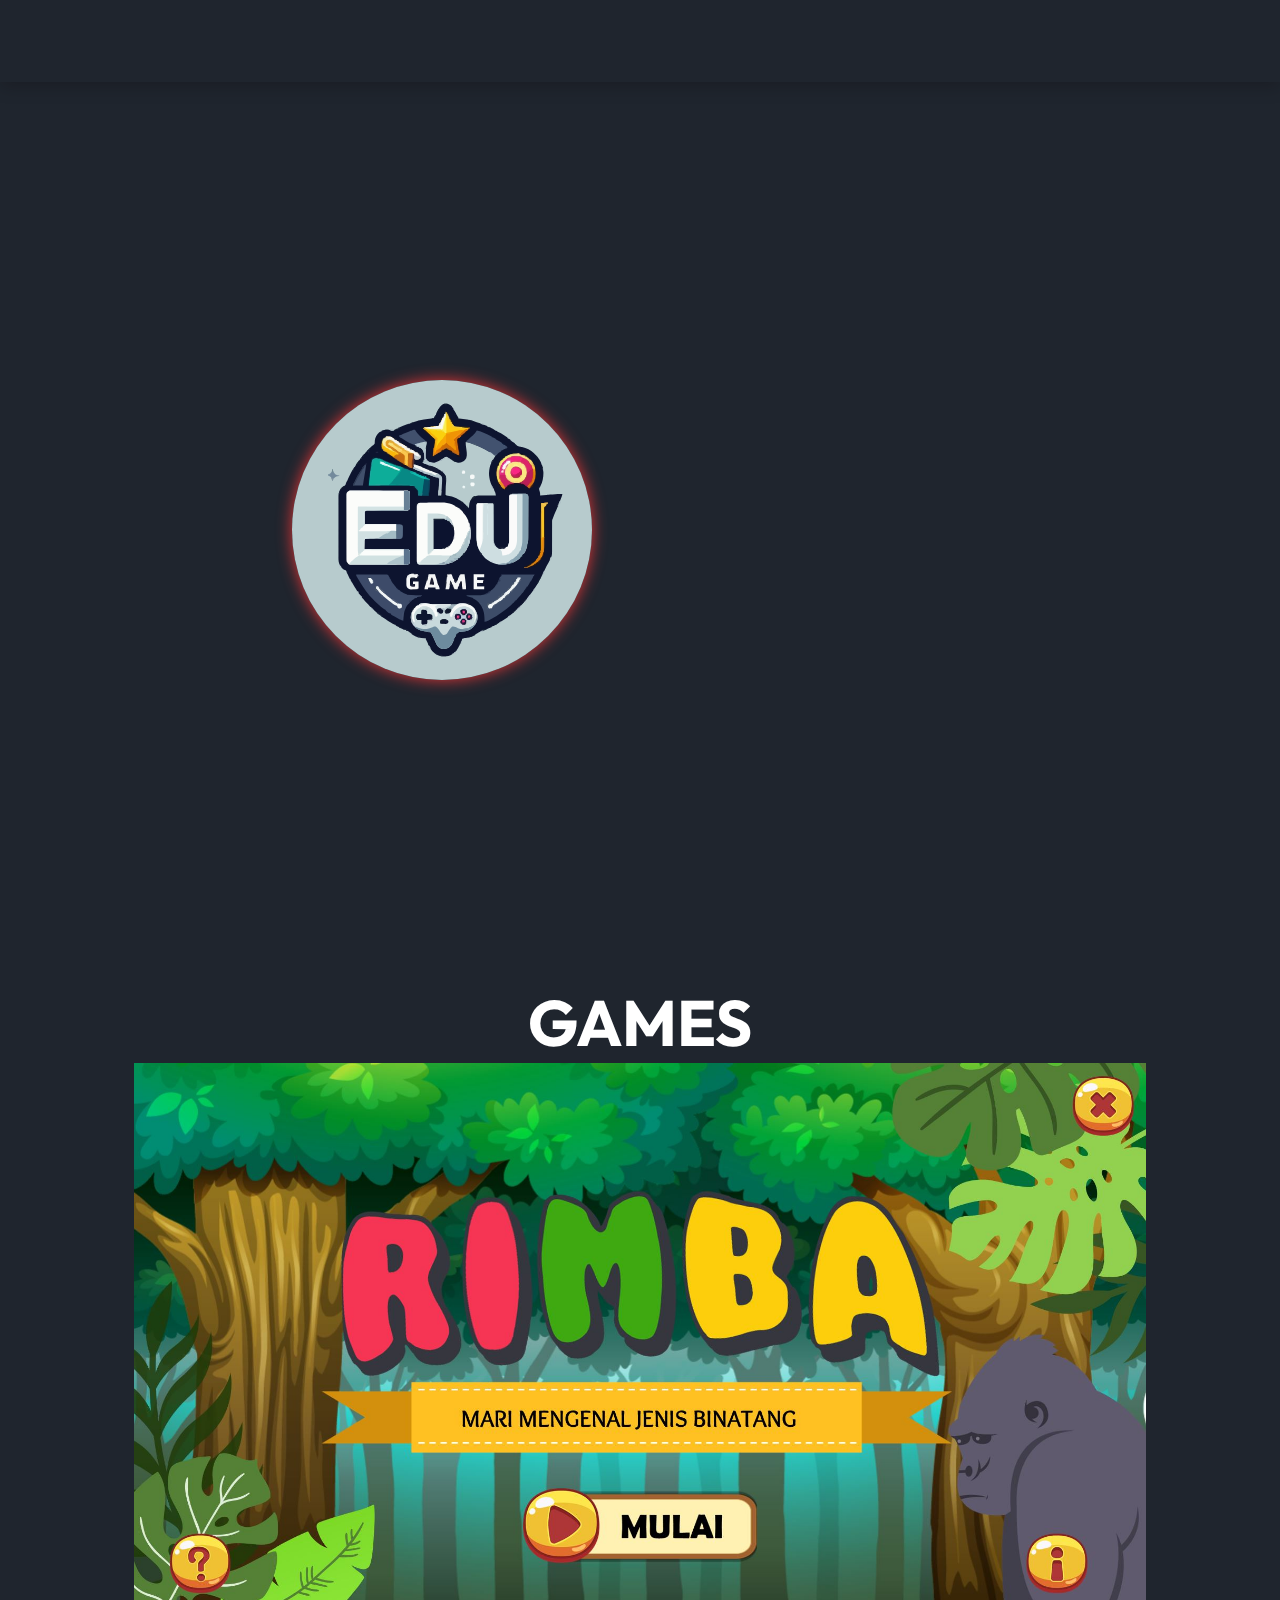
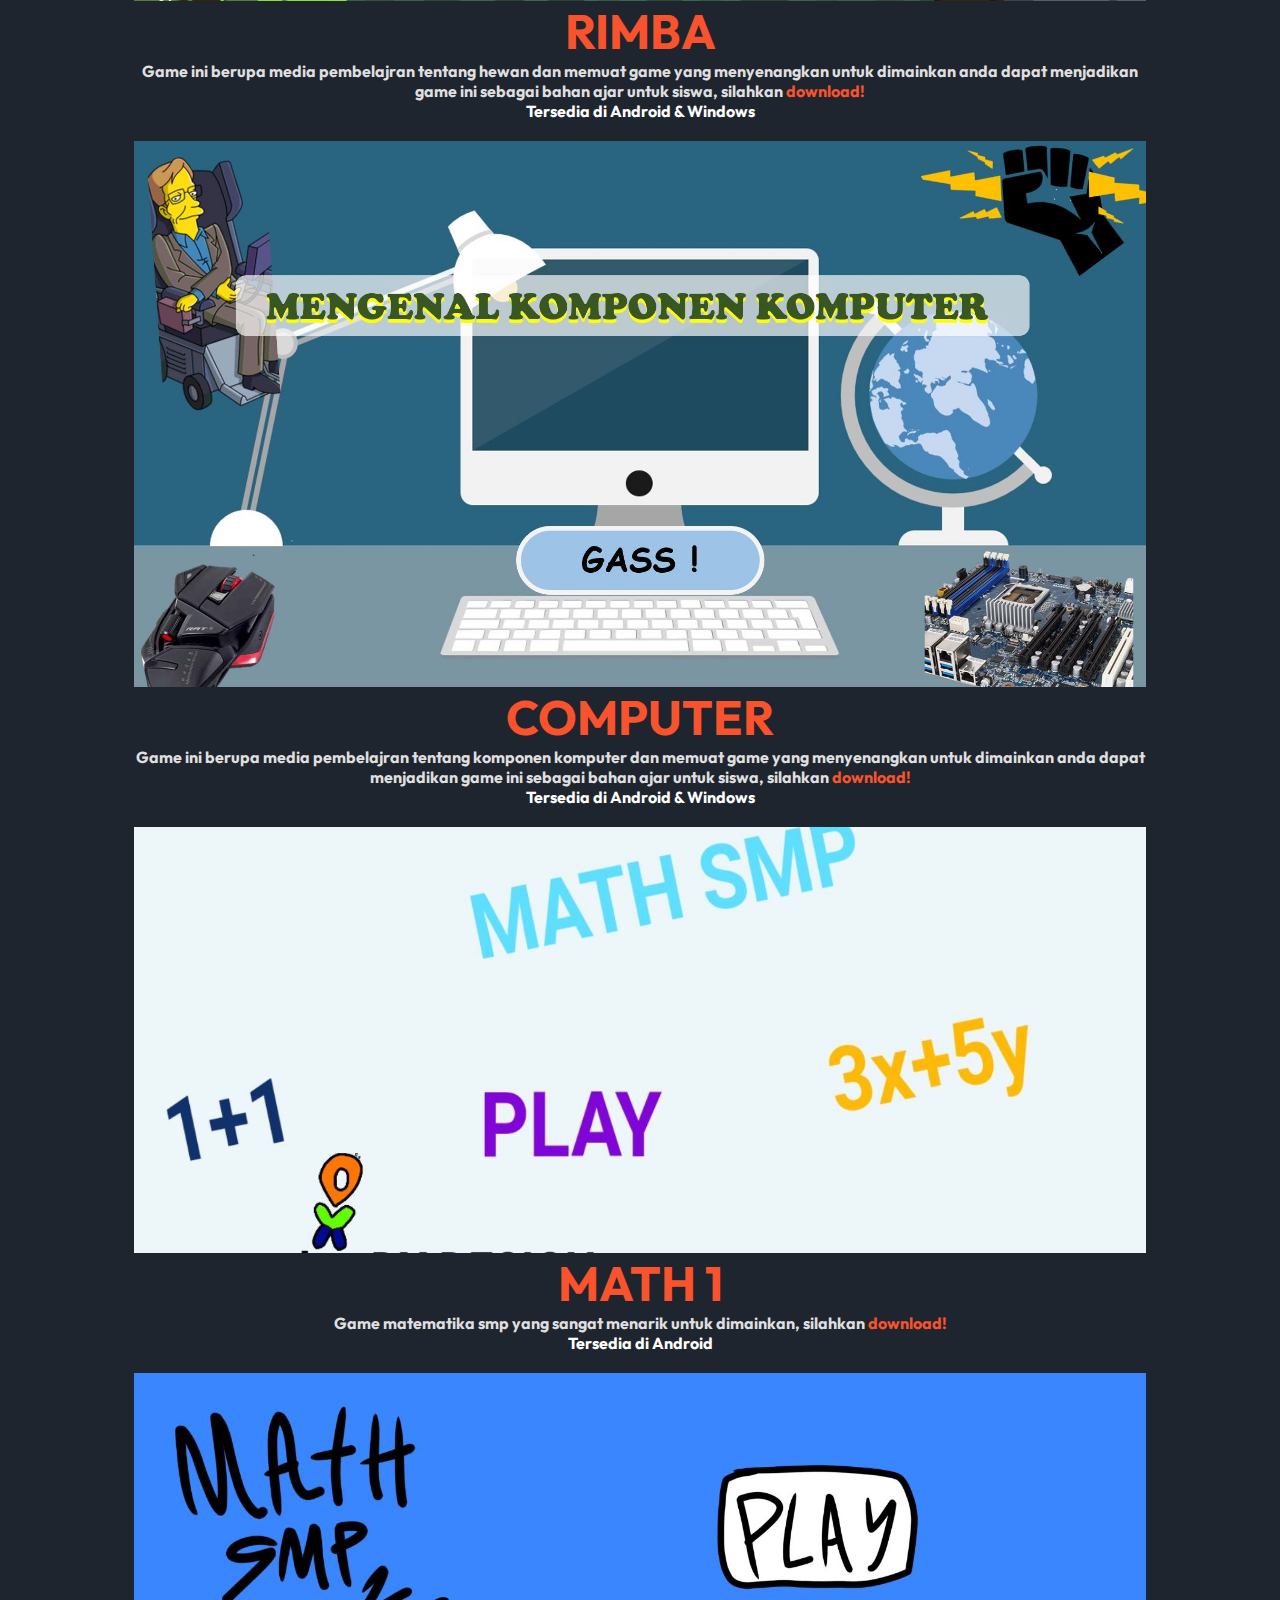
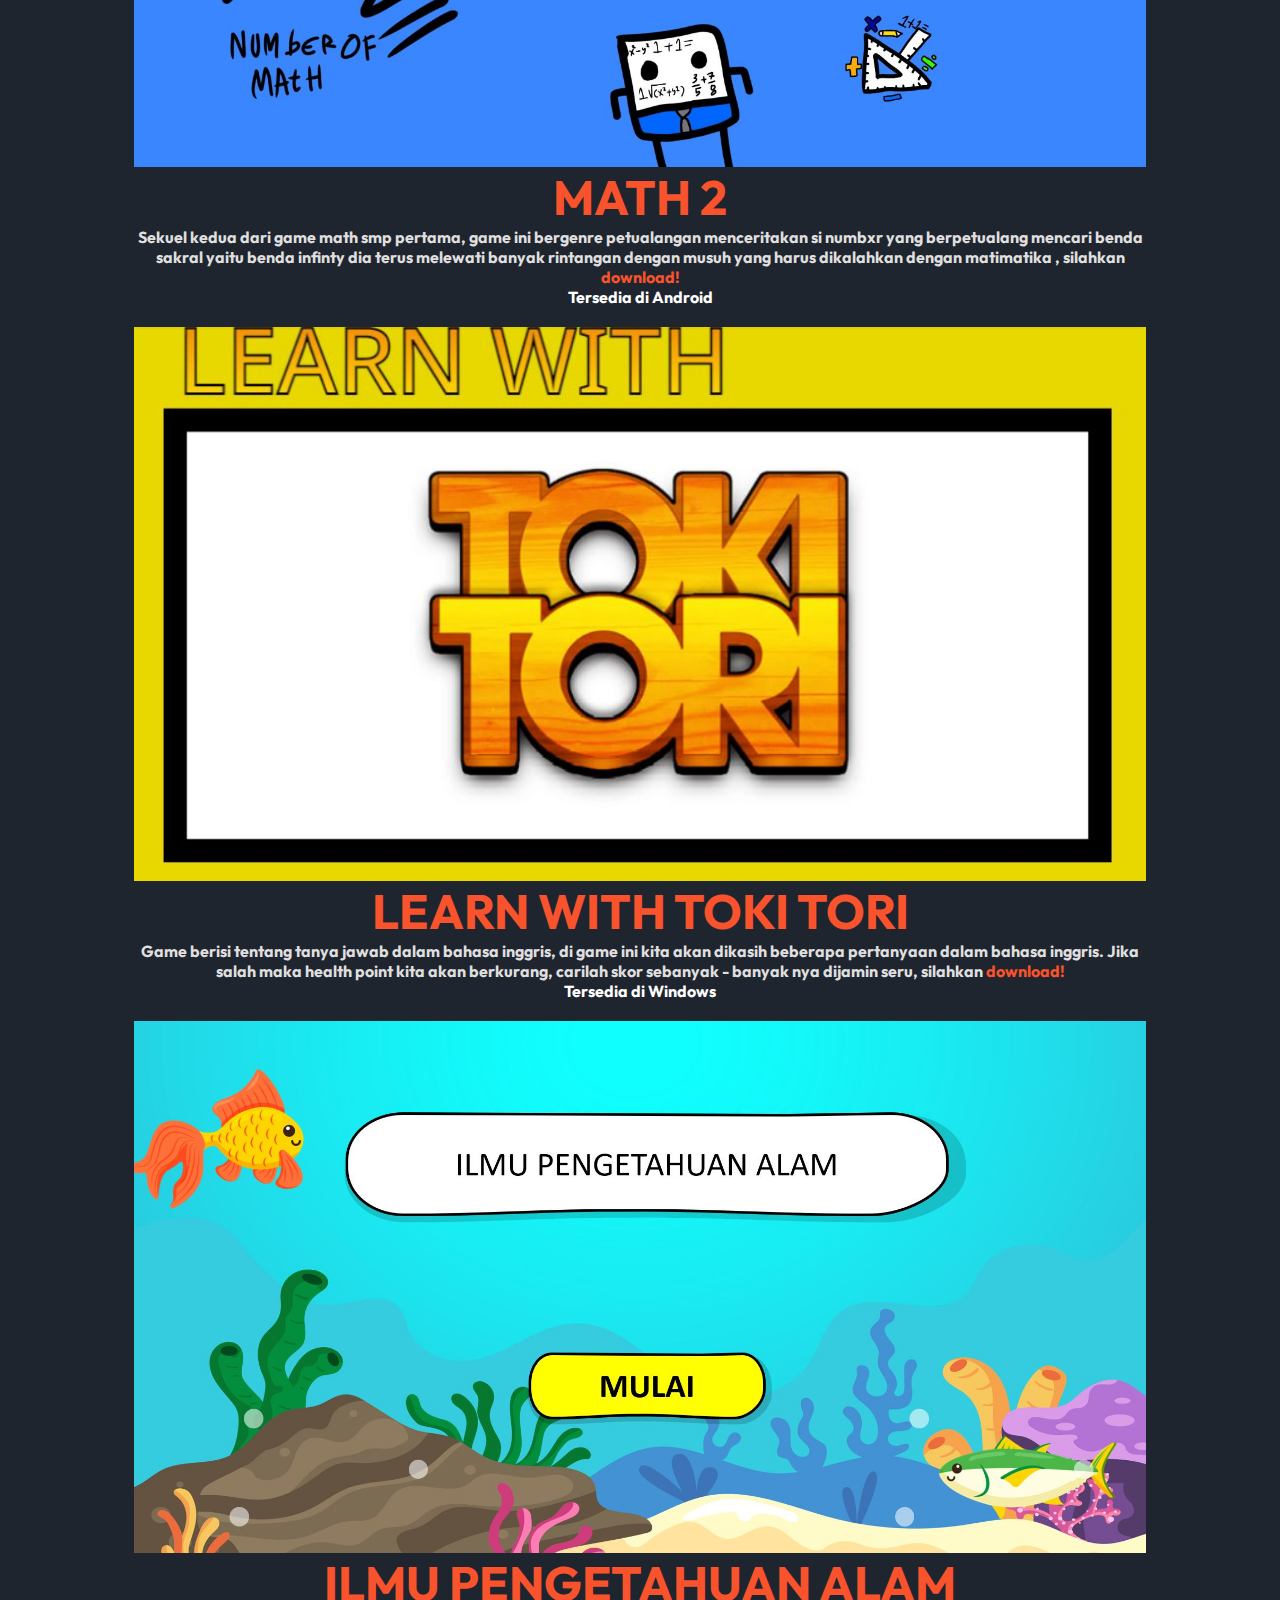
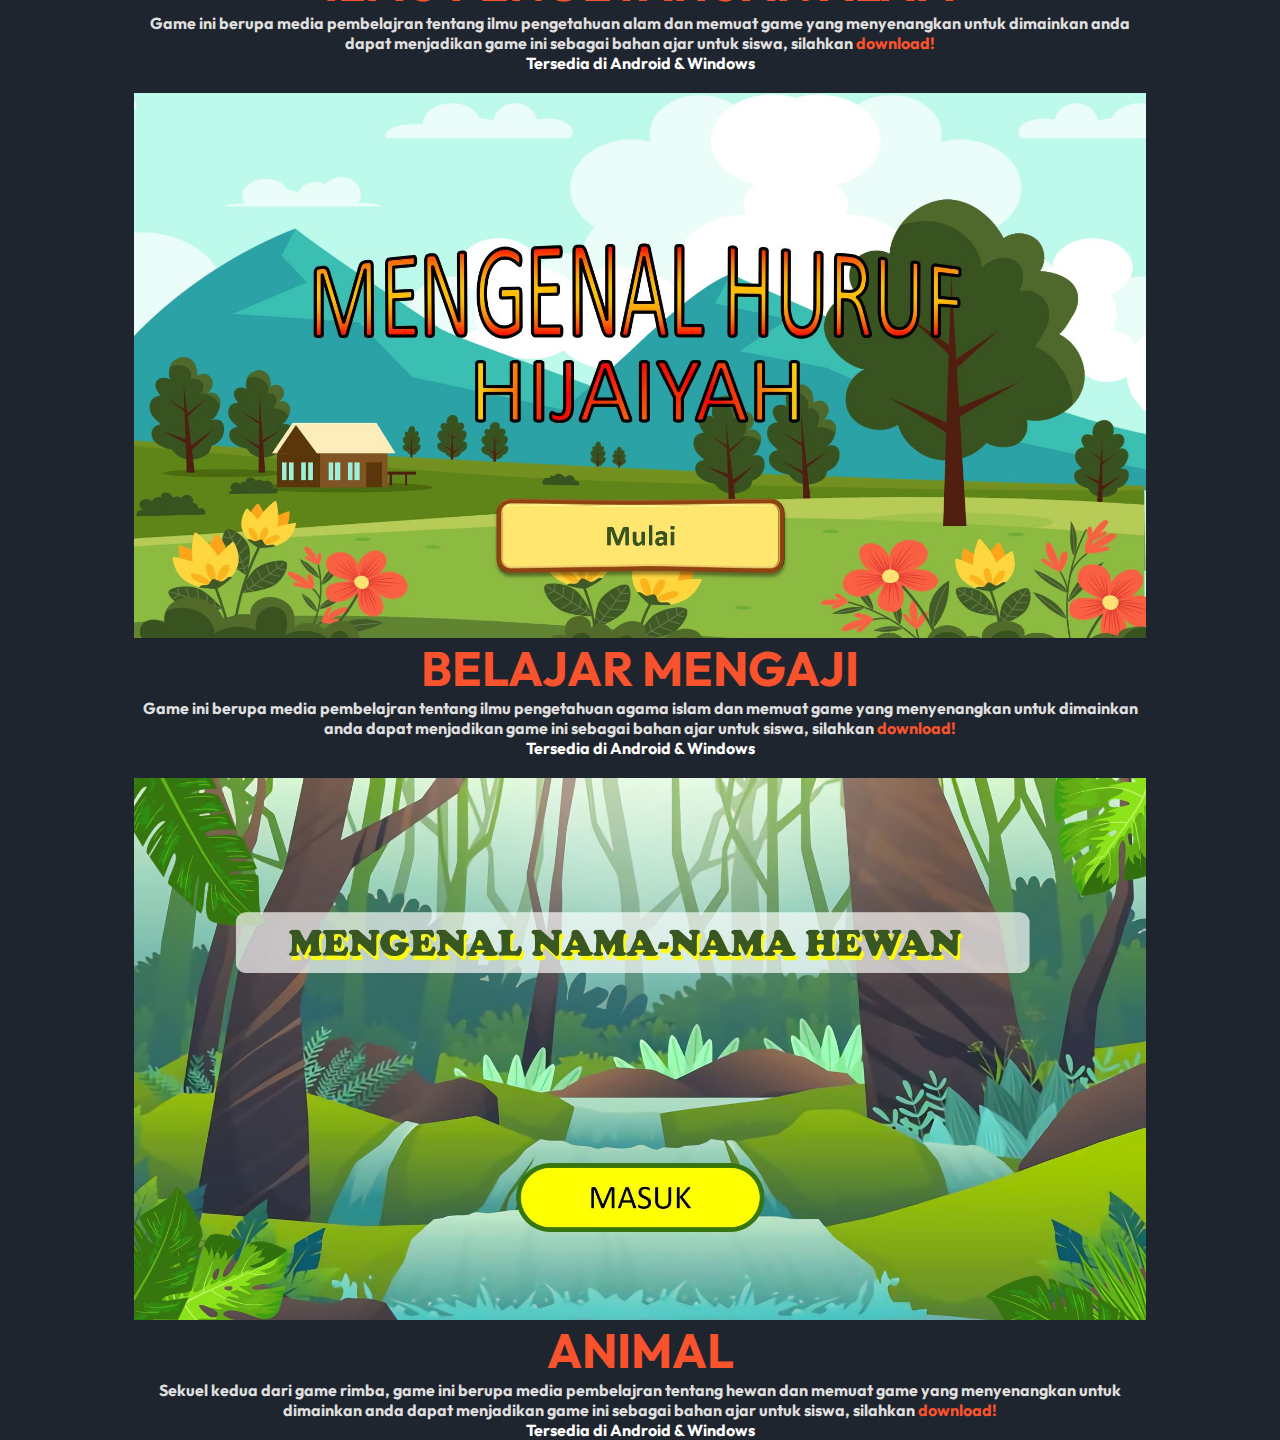
==== index.html @ b3471abb "Add files via upload" ====
<!DOCTYPE html>
<html lang="en">

<head>
    <meta charset="UTF-8">
    <meta http-equiv="X-UA-Compatible" content="IE=edge">
    <meta name="viewport" content="width=device-width, initial-scale=1.0">
    <link href='https://unpkg.com/boxicons@2.1.4/css/boxicons.min.css' rel='stylesheet'>
    <link rel="stylesheet" href="index.css">
    <link rel="stylesheet" href="index.scss">

    <title> EDU WEBSITE</title>
</head>

<body>
    <header class="container">
        <div class="page-header">
            <div class="logo">
                <img src="logo game.jpg" alt="" class="img-w">

            </div>
            
            <input type="checkbox" id="click">

            <label for="click" class="mainicon">
                <div class="menu">
                    <i class='bx bx-menu'></i>
                </div>
            </label>
            <ul>
                <li><a href="" class="active" style="--navAni:1">Home</a></li>
                <li><a href="#games" style="--navAni:2">Games</a></li>
                <li><a href="download-section.html" style="--navAni:3">Download</a></li>
                <li><a href="create-account.html" style="--navAni:4">Login</a></li>
                <li><a href="portfolio.html" style="--navAni:5">Contact</a></li>
            </ul>
        </div>
    </header>


    <section class="container">
        <div class="main">
            <div class="images">
                <img src="logo game1.svg" alt="" class="img-w">
            </div>
            <div class="detail">
                <h3><span style="color:#ffffff;">Welcome To</h3>
                <h1><span style="color:#f9532d;">EDU GAME</h1>   
                <div class="social">
                    <a href="https://www.t.me/dezky_10/" style="--socialAni:1"><i class='bx bxl-telegram'></i></a>
                    <a href="https://instagram.com/dezky_10?igshid=NGVhN2U2NjQ0Yg==" style="--socialAni:2"><i class='bx bxl-instagram'></i></a>
                    <a href="https://x.com/Shadow681095649?t=EJhwp7OzksY5TbclOTe6Fg&s=08" style="--socialAni:3"><i class='bx bxl-twitter'></i></a>
                    <a href="https://youtube.com/@dezkydaulay?si=TFzF_7fwkCsLNPzm" style="--socialAni:4"><i class='bx bxl-youtube'></i></a>
                </div> 
            </div>
        </div>
    </section>
    <section id="games">
        <div class="container black">
            <div class="contentwrapper">
                <h4>GAMES</h4>
            </div>
            <div class="imag">
                <img src="GAME INTERAKTIF.JPG" alt="" class="img-w">
            </div>
            <div class="detail">
                <h2><span style="color:#f9532d;">RIMBA</h2> 
                <h5><span style="color:#dfdfdf;">Game  ini  berupa media  pembelajran  tentang  hewan  dan memuat game yang menyenangkan untuk dimainkan  anda dapat menjadikan game ini sebagai bahan ajar untuk siswa, silahkan <a href="https://tutwuri.id/NKMc"><span style="color: #f9532d;">download!</a></h5> 
                <h5>Tersedia di Android & Windows </h5>
            </div>
            
            <div class="detail">
                <h5>‎</h5>
            </div>
            
            <div class="imag">
                <img src="GAME INTERAKTIF 2.JPG" alt="" class="img-w">
            </div>
            <div class="detail">
                <h2><span style="color:#f9532d;">COMPUTER</h2> 
                <h5><span style="color:#dfdfdf;">Game  ini  berupa media  pembelajran  tentang  komponen komputer dan  memuat game yang menyenangkan untuk dimainkan anda dapat menjadikan game ini  sebagai bahan  ajar untuk siswa, silahkan <a href="https://tutwuri.id/nn3oatN"><span style="color: #f9532d;">download!</a></h5> 
                <h5>Tersedia di Android & Windows </h5>
            </div>

            <div class="detail">
                <h5>‎</h5>
            </div>

             <div class="imag">
            <img src="game ke 3.JPG" alt="" class="img-w">
             </div>
             <div class="detail">
                <h2><span style="color:#f9532d;">MATH 1</h2> 
                <h5><span style="color:#dfdfdf;">Game matematika smp yang sangat menarik untuk dimainkan, silahkan <a href="https://tutwuri.id/Xwrv"><span style="color: #f9532d;">download!</a></h5>
                    <h5>Tersedia di Android</h5> 
             </div>

             <div class="detail">
                <h5>‎</h5>
            </div>

             <div class="imag">
                <img src="game 4.JPG" alt="" class="img-w">
                 </div>
                 <div class="detail">
                    <h2><span style="color:#f9532d;">MATH 2</h2> 
                    <h5><span style="color:#dfdfdf;">Sekuel kedua dari game math smp pertama, game ini bergenre petualangan menceritakan si numbxr yang berpetualang mencari benda sakral   yaitu benda infinty dia terus melewati banyak rintangan dengan musuh yang harus dikalahkan dengan matimatika , silahkan <a href="https://tutwuri.id/y5h5z"><span style="color: #f9532d;">download!</a></h5>
                        <h5>Tersedia di Android</h5> 
                 </div>

                 <div class="detail">
                    <h5>‎</h5>
                </div>

                 <div class="imag">
                    <img src="Game ke 5.JPG" alt="" class="img-w">
                     </div>
                     <div class="detail">
                        <h2><span style="color:#f9532d;">LEARN WITH TOKI TORI</h2> 
                        <h5><span style="color:#dfdfdf;">Game berisi tentang tanya jawab dalam bahasa inggris, di game ini kita akan dikasih beberapa pertanyaan dalam bahasa inggris. Jika salah maka health point kita akan berkurang, carilah skor sebanyak - banyak nya dijamin seru, silahkan <a href="https://tutwuri.id/G3qBd7hu"><span style="color: #f9532d;">download!</a></h5>
                            <h5>Tersedia di Windows</h5> 
                </div>
                
                <div class="detail">
                    <h5>‎</h5>
                </div>
                
                <div class="imag">
                    <img src="Game ke 6.JPG" alt="" class="img-w">
                </div>
                <div class="detail">
                    <h2><span style="color:#f9532d;">ILMU PENGETAHUAN ALAM</h2> 
                    <h5><span style="color:#dfdfdf;">Game  ini  berupa media  pembelajran  tentang ilmu pengetahuan alam dan  memuat game yang menyenangkan untuk dimainkan anda dapat menjadikan game ini  sebagai bahan  ajar untuk siswa, silahkan <a href="https://tutwuri.id/9p0hqB"><span style="color: #f9532d;">download!</a></h5> 
                    <h5>Tersedia di Android & Windows </h5>
                </div>

                <div class="detail">
                    <h5>‎</h5>
                </div>
                
                <div class="imag">
                    <img src="game ke 7.JPG" alt="" class="img-w">
                </div>
                <div class="detail">
                    <h2><span style="color:#f9532d;">BELAJAR MENGAJI</h2> 
                    <h5><span style="color:#dfdfdf;">Game  ini  berupa media  pembelajran  tentang ilmu pengetahuan agama islam dan memuat game yang menyenangkan untuk dimainkan anda dapat menjadikan game ini  sebagai bahan  ajar untuk siswa, silahkan <a href="https://tutwuri.id/u7YY"><span style="color: #f9532d;">download!</a></h5> 
                    <h5>Tersedia di Android & Windows </h5>
                </div>

                <div class="detail">
                    <h5>‎</h5>
                </div>
                
                <div class="imag">
                    <img src="game ke 8.JPG" alt="" class="img-w">
                </div>
                <div class="detail">
                    <h2><span style="color:#f9532d;">ANIMAL</h2> 
                    <h5><span style="color:#dfdfdf;">Sekuel kedua dari game rimba, game  ini  berupa media  pembelajran  tentang hewan dan memuat game yang menyenangkan untuk dimainkan anda dapat menjadikan game ini  sebagai bahan  ajar untuk siswa, silahkan <a href="https://tutwuri.id/VA7tu"><span style="color: #f9532d;">download!</a></h5> 
                    <h5>Tersedia di Android & Windows </h5>
                </div>
        </div>
    </section>    
</body>

</html>
---- index.css ----
@import url('https://fonts.googleapis.com/css2?family=Poppins:wght@100;200;300;400;500;600;700;800&display=swap');
@import url('https://fonts.googleapis.com/css2?family=Outfit:wght@200;300;400;500;600;700;800&family=Roboto:wght@100;300;400&display=swap');

:root {
    --primary-color: #f9532d;
    --primary-dark: #1F252E;
}

* {
    margin: 0;
    padding: 0;
    scroll-behavior: smooth;
}

body {
    font-family: 'Outfit', sans-serif;
    background-color: var(--primary-dark);
    height: 100vh;
    color: #ffffff;
}
/* Genral */
.container {
    padding: 0 8.4rem;
}

.img-w {
    width: 100%;
    height: auto;
}
/* Nav */
header {
    background: var(--primary-dark);
    position: relative;
    box-shadow: 0 4px 17px rgba(14, 1, 1, 0.227);
    position: sticky;
    top: 0;
    z-index: 1;
}

.page-header {
    display: flex;
    justify-content: space-between;
    align-items: center;
    padding: 1rem 0;
    position: sticky;

}

.logo {
    width: 50px;
    height: 50px;
    opacity: 0;
    border-radius: 50%;
    animation: leftSideAni 1s ease forwards;
}

.logo a {
    color: #fff;
    text-decoration: none;
    display: grid;
}

ul {
    display: flex;
    gap: .6rem;
    list-style-type: none;
    background-color: transparent;
    overflow: hidden;
}

li a {
    display: inline-block;
    padding: .3rem 1rem;
    color: #fff;
    text-decoration: none;
    font-size: 1.05rem;
    font-weight: 600;
    letter-spacing: .7px;
    border-radius: 36px;
    line-height: 2;
    transition: .3s;
    opacity: 0;
    animation: navani .3s ease forwards;
    animation-delay: calc(.15s * var(--navAni));
}

li a.active,
li a:hover {
    color: var(--primary-color);
}

#click {
    display: none;
}

.menu {
    display: none;
}

.mode i {
    font-size: 1.4rem;
    cursor: pointer;
    color: var(--primary-color);
    opacity: 0;
    animation: rightSideAni 1.5s ease forwards;
}

/* Nav End */

/* Section 1 */
section{
    height: 100vh;
    display: grid;
    background: var(--primary-dark); 
}

.main {
    padding: 6rem 0;
    display: grid;
    grid-template-columns: repeat(auto-fit, minmax(277px, 1fr));
    row-gap: 2rem;
    column-gap: 6rem;
    align-items: center;
}
.main h3 {
    font-display:grid;
    color: #fff;
    font-size: 2rem;
    opacity: 0;
    animation: topSideAni 1s ease forwards;
}
.main h1 {
    color: var(--primary-color) ;
    font-size: 4rem;
    font-weight: 600;
    opacity: 0;
    animation: leftSideAni 1s ease forwards;
    animation-delay: 1s;
}

.social {
    display: flex;
    flex-wrap: wrap;
    gap: 1.4rem;
    margin-top: 1.4rem;
}

.social a {
    display: grid;
    place-items: center;
    text-decoration: none;
    color: var(--primary-color);
    border: 1.6px solid var(--primary-color);
    font-size: 1.5rem;
    border-radius: 50%;
    padding: 0.39rem;
    text-align: center;
    opacity: 0;
    animation: SocialAni 1s ease forwards;
    animation-delay: calc(.2s * var(--socialAni));
}

.social a:hover {
    color: var(--primary-dark);
    background-color: var(--primary-color);
    box-shadow: 0 0 20px var(--primary-color);
    transition: all .3s ease-in-out;
}


.images {
    margin-left: auto;
    width: 300px;
}   
.images img {
    border-radius: 50%;
    box-shadow: 0 0 15px #e63535;
}

/* Section 1 End */

/* Section 2 */

.contentwrapper{
   
    display: grid;
    justify-content: center;
    align-items: center;
    width: auto;
    height: auto;
    
}
.black{
    background-color:#1F252E;
}
h4{
    text-align:center;
    font-size: 4em;
    color: #ffffff;
    margin-bottom: 10;
}
.imag{
    display: grid;
    justify-content: center;
    position: sticky;
    width: auto;
    height: auto;
    border-radius: 15px;
}
h2{
    text-align:center;
    justify-content: center;
    font-size: 3em;
}
h5{
    text-align:center;
    justify-content:center;
    font-size: 1em;
}

a{
  text-decoration: var(--primary-dark);  
}
/* Section 2 End */

/* Animation */
@keyframes leftSideAni {
    0% {
        transform: translateX(-100px);
        opacity: 0;
    }
    100% {
        transform: translateX(0);
        opacity: 1;
    }
}
@keyframes navani {
    0% {
        transform: translateY(100px);
        opacity: 0;
    }
    100% {
        transform: translateY(0);
        opacity: 1;
    }
}
@keyframes topSideAni {
    0% {
        transform: translateY(-100px);
        opacity: 0;
    }
    100% {
        transform: translateY(0);
        opacity: 1;
    }
}
@keyframes SocialAni {
    0% {
        transform: translateY(100px);
        opacity: 0;
    }
    100% {
        transform: translateY(0);
        opacity: 1;
    }
}

@media screen and (max-width: 1024px) {
    .container {
        padding: 0 4.4rem;
    }
    .main h3 {
        color: #000;
        margin-top: 1rem;
    }
}

@media screen and (max-width: 768px) {
    .container {
        padding: 0 1.6rem;
    }
}

@media screen and (max-width:600px) {
    body {
        height: auto;
    }
    header {
        height: auto;
        background-color: var(--primary-dark);
    }

    ul {
        background: var(--primary-dark);
        width: 100%;
        height: 100vh;
        position: absolute;
        display: flex;
        flex-direction: column;
        text-align: center;
        top: 3.4rem;
        left: -100%;
        z-index: 111111;
    }

    .menu {
        display: block;
        font-size: 1.5rem;
        font-weight: bold;
        color: #244D61;
    }

    #click:checked~ul {
        left: 0%;
        transition: all 0.3s ease;
    }
    .images {
        width: 100%;
        margin: auto;
    }

    .main {
        margin-top: 2rem;
    }
}
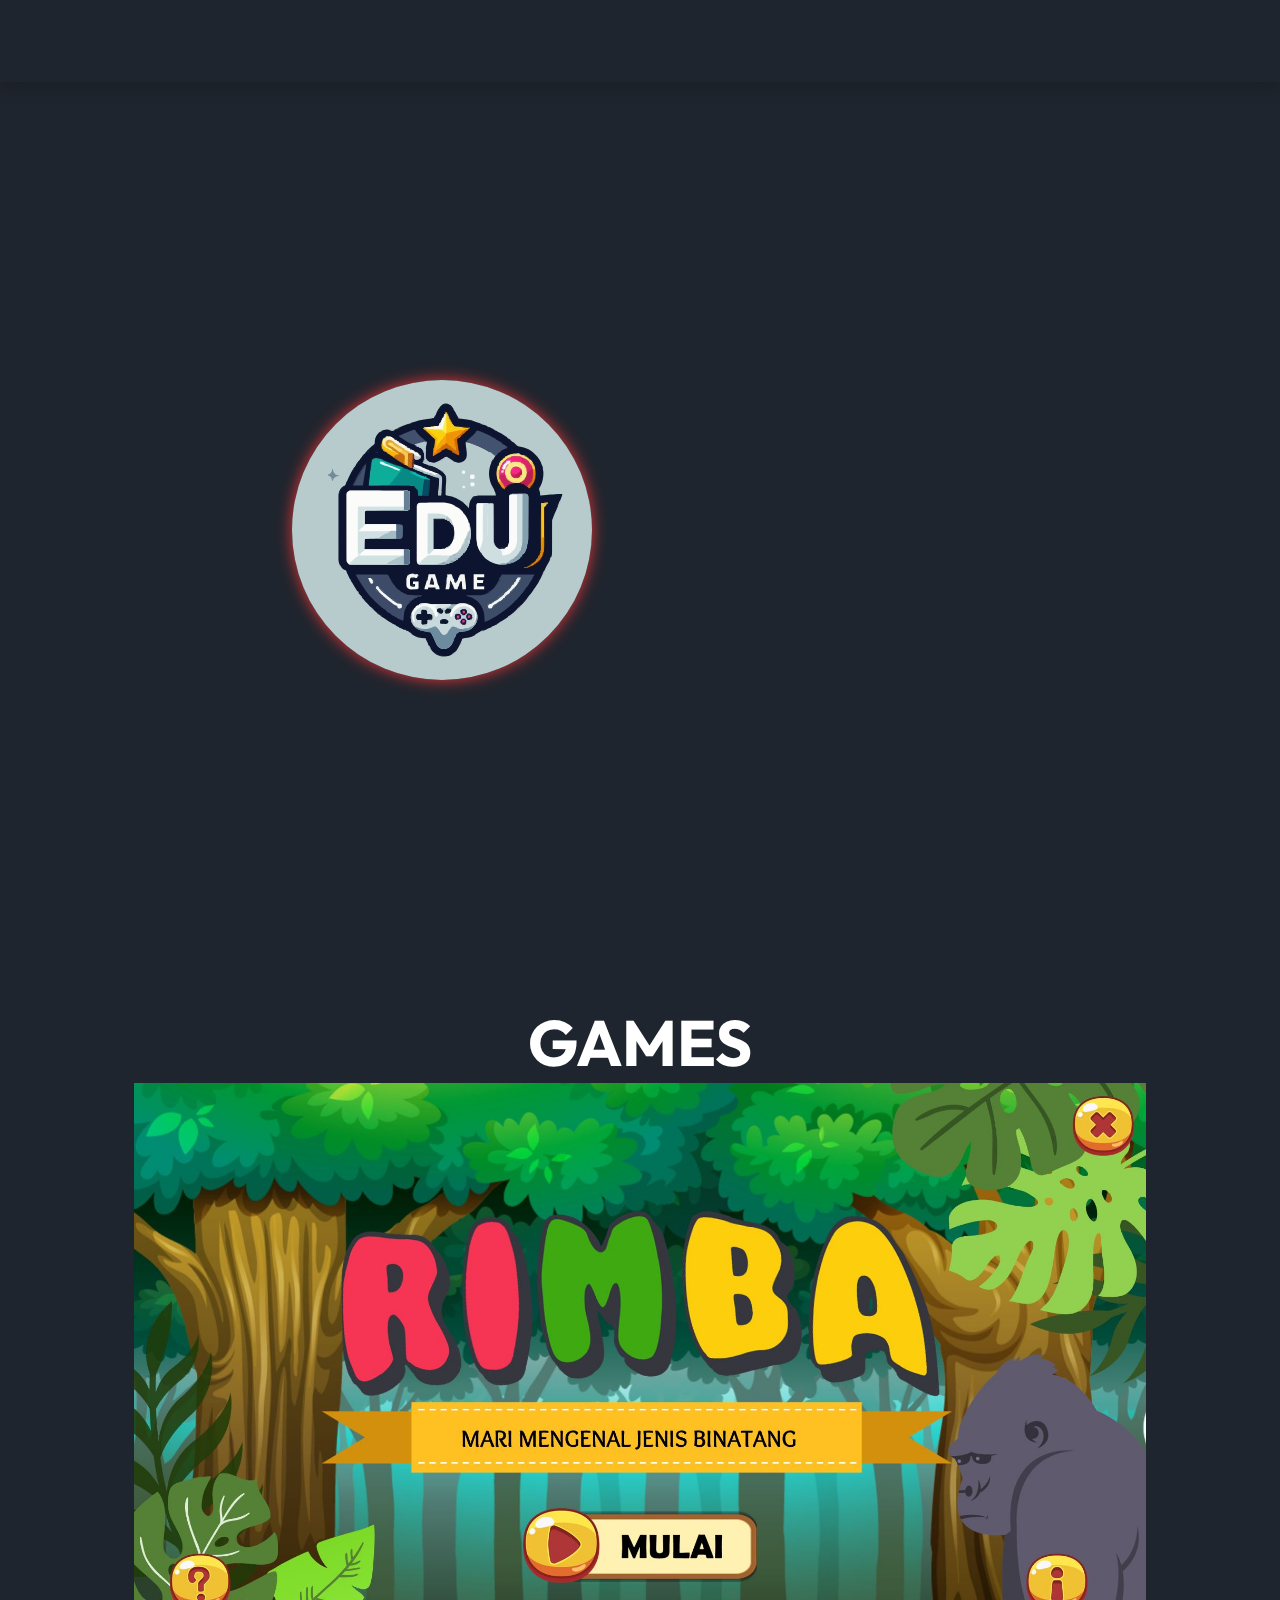
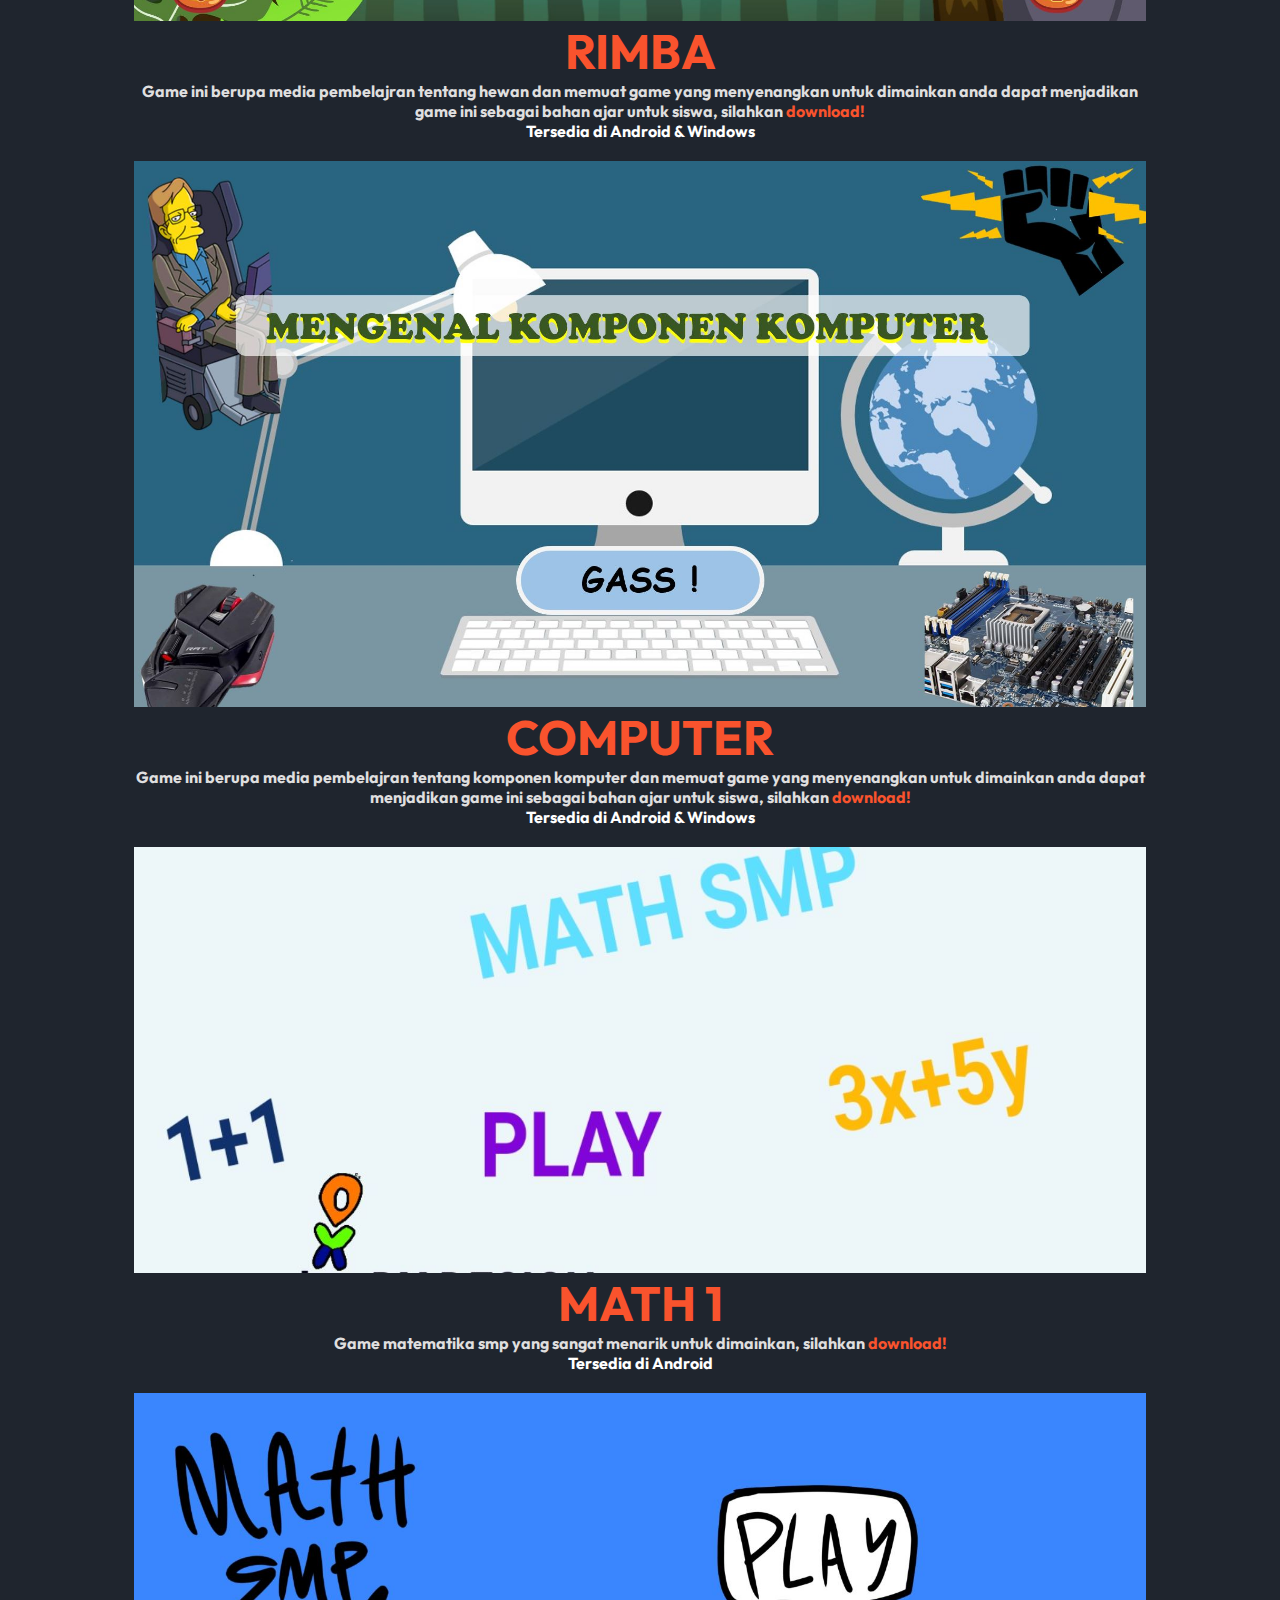
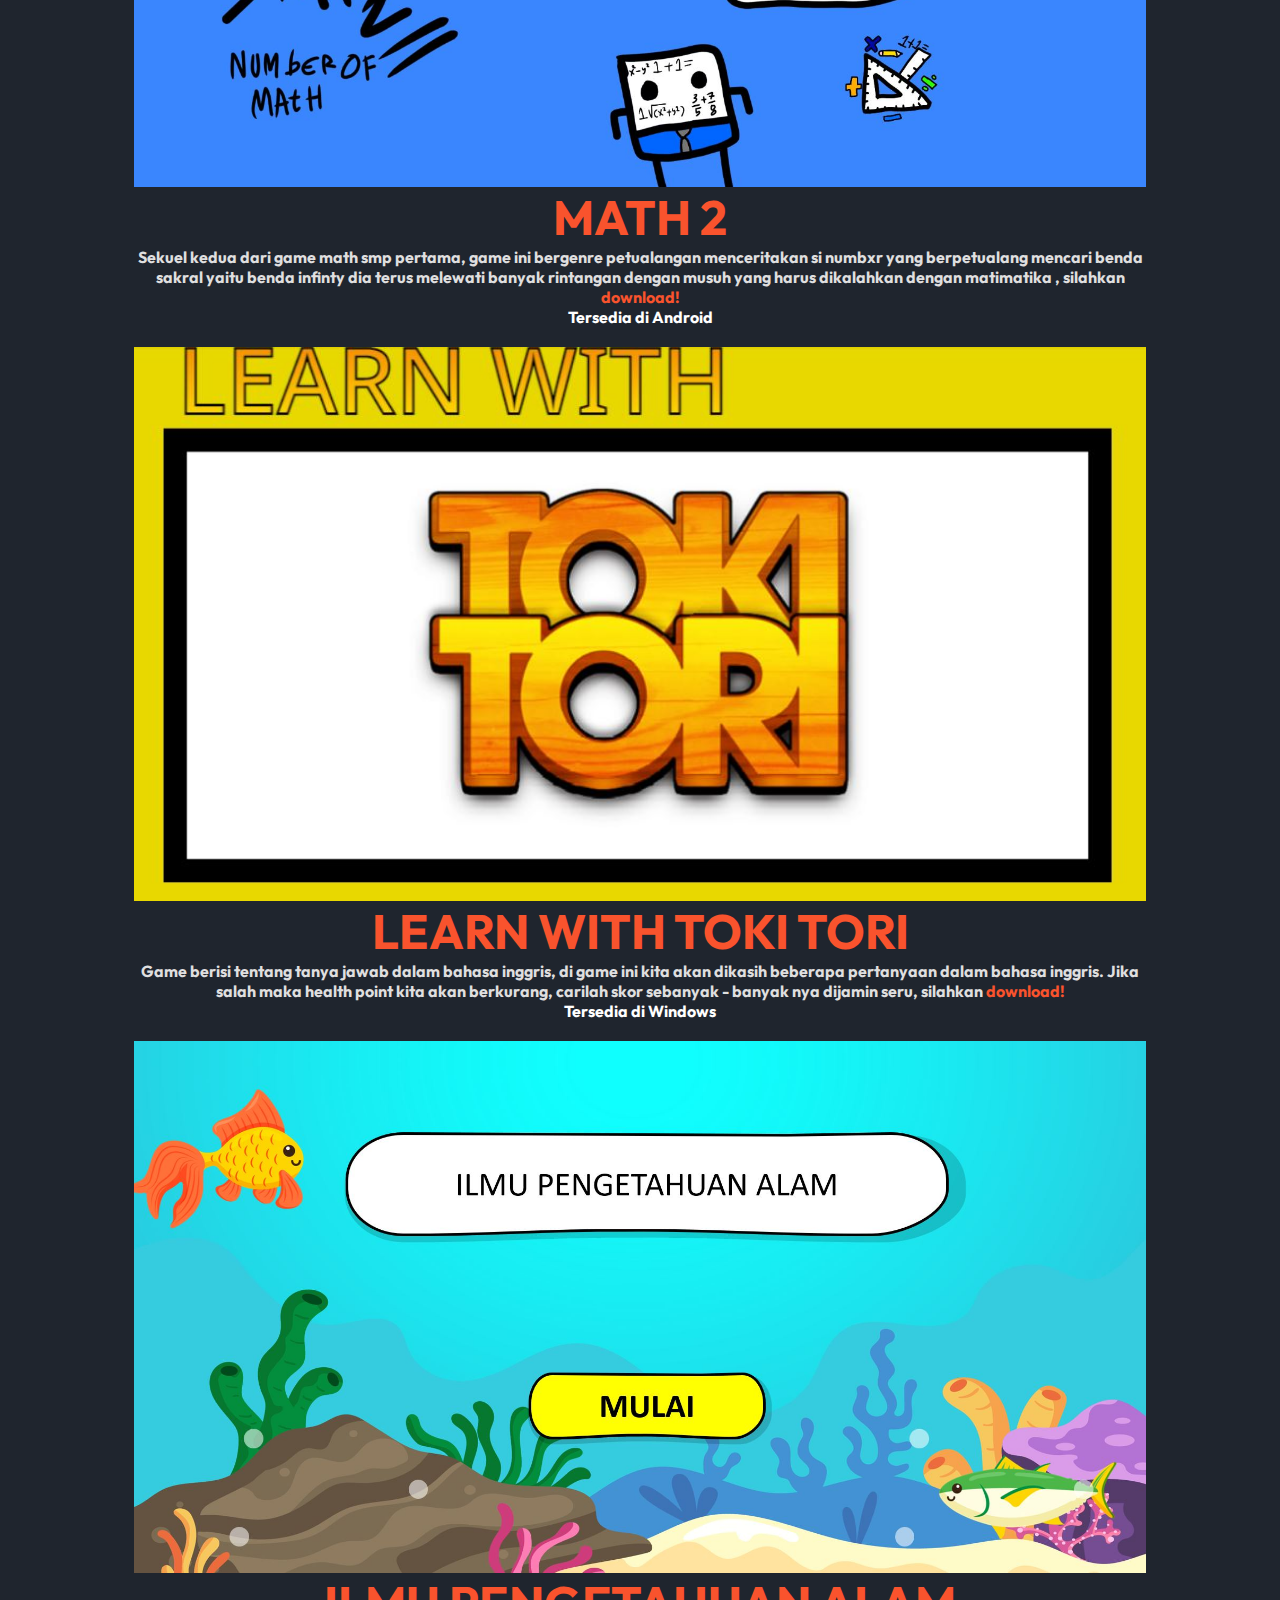
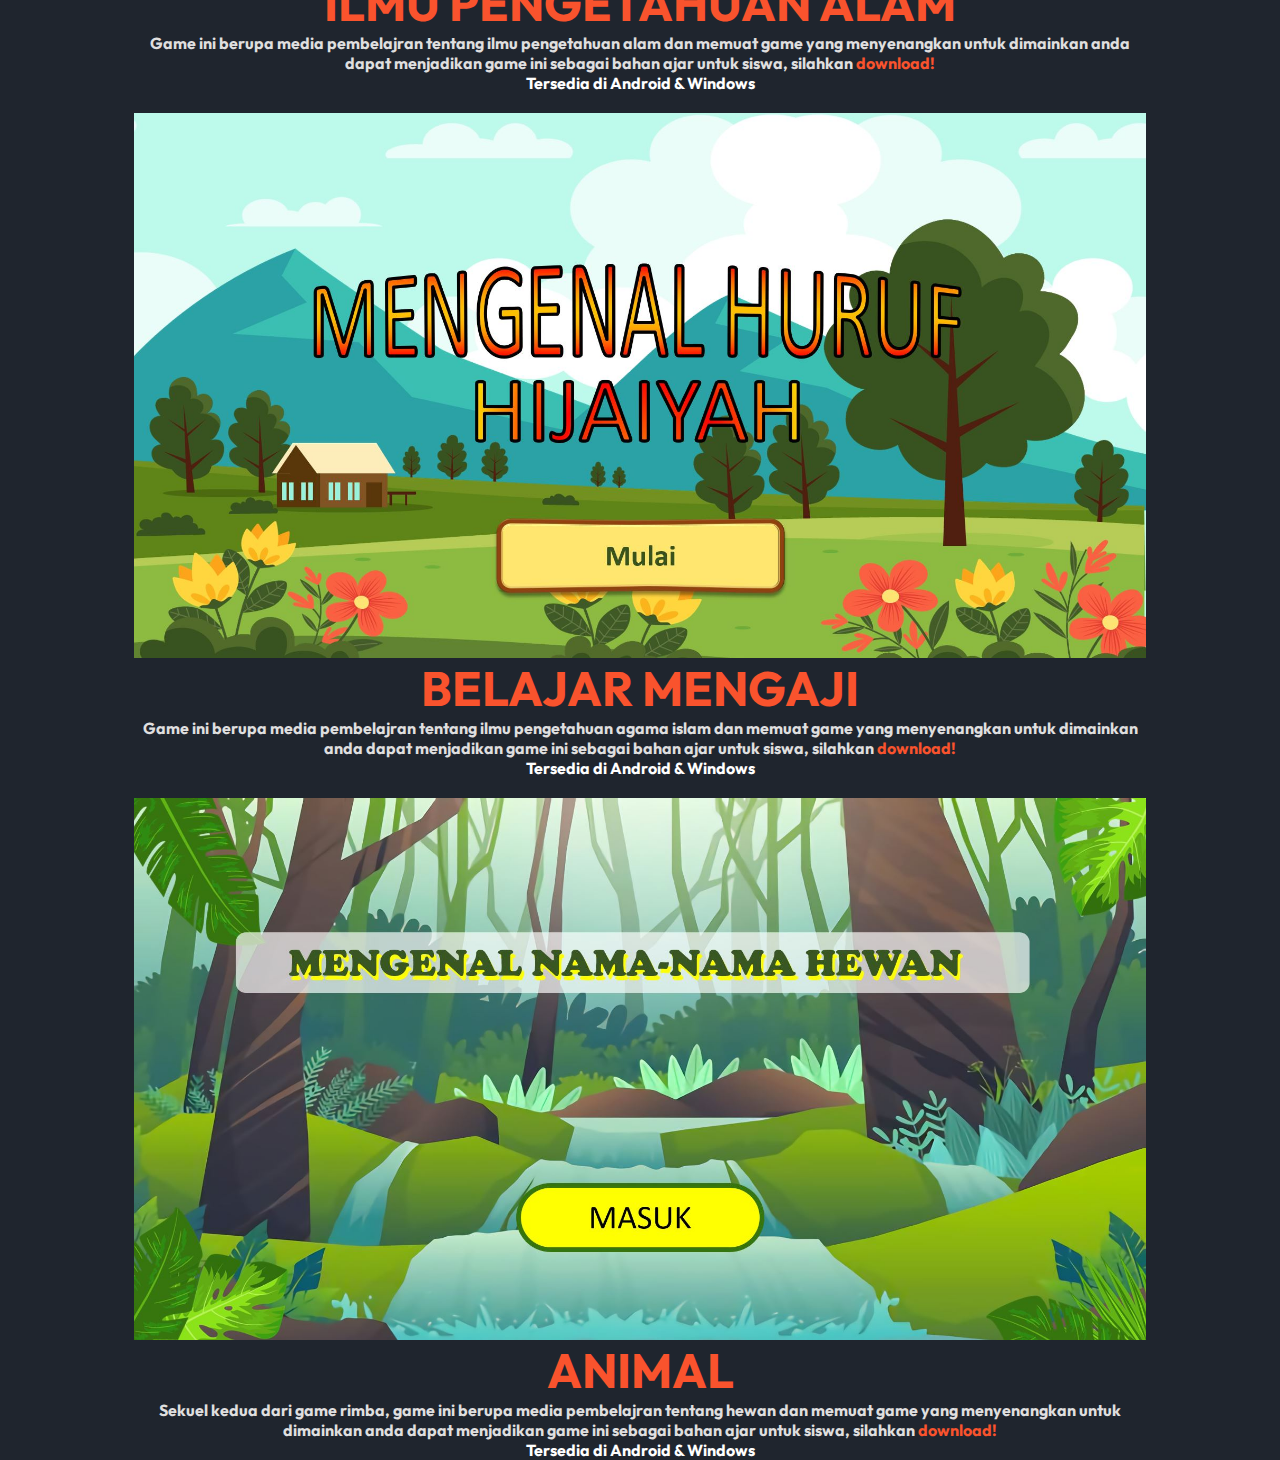
==== commit 00228398: "Add files via upload" ====
--- a/index.html
+++ b/index.html
@@ -59,6 +59,7 @@
     <section id="games">
         <div class="container black">
             <div class="contentwrapper">
+                <h5>‎</h5>
                 <h4>GAMES</h4>
             </div>
             <div class="imag">
--- a/index.css
+++ b/index.css
@@ -115,7 +115,7 @@
 }
 
 .main {
-    padding: 6rem 0;
+    padding: 8rem 0;
     display: grid;
     grid-template-columns: repeat(auto-fit, minmax(277px, 1fr));
     row-gap: 2rem;
@@ -182,7 +182,7 @@
 /* Section 2 */
 
 .contentwrapper{
-   
+    
     display: grid;
     justify-content: center;
     align-items: center;
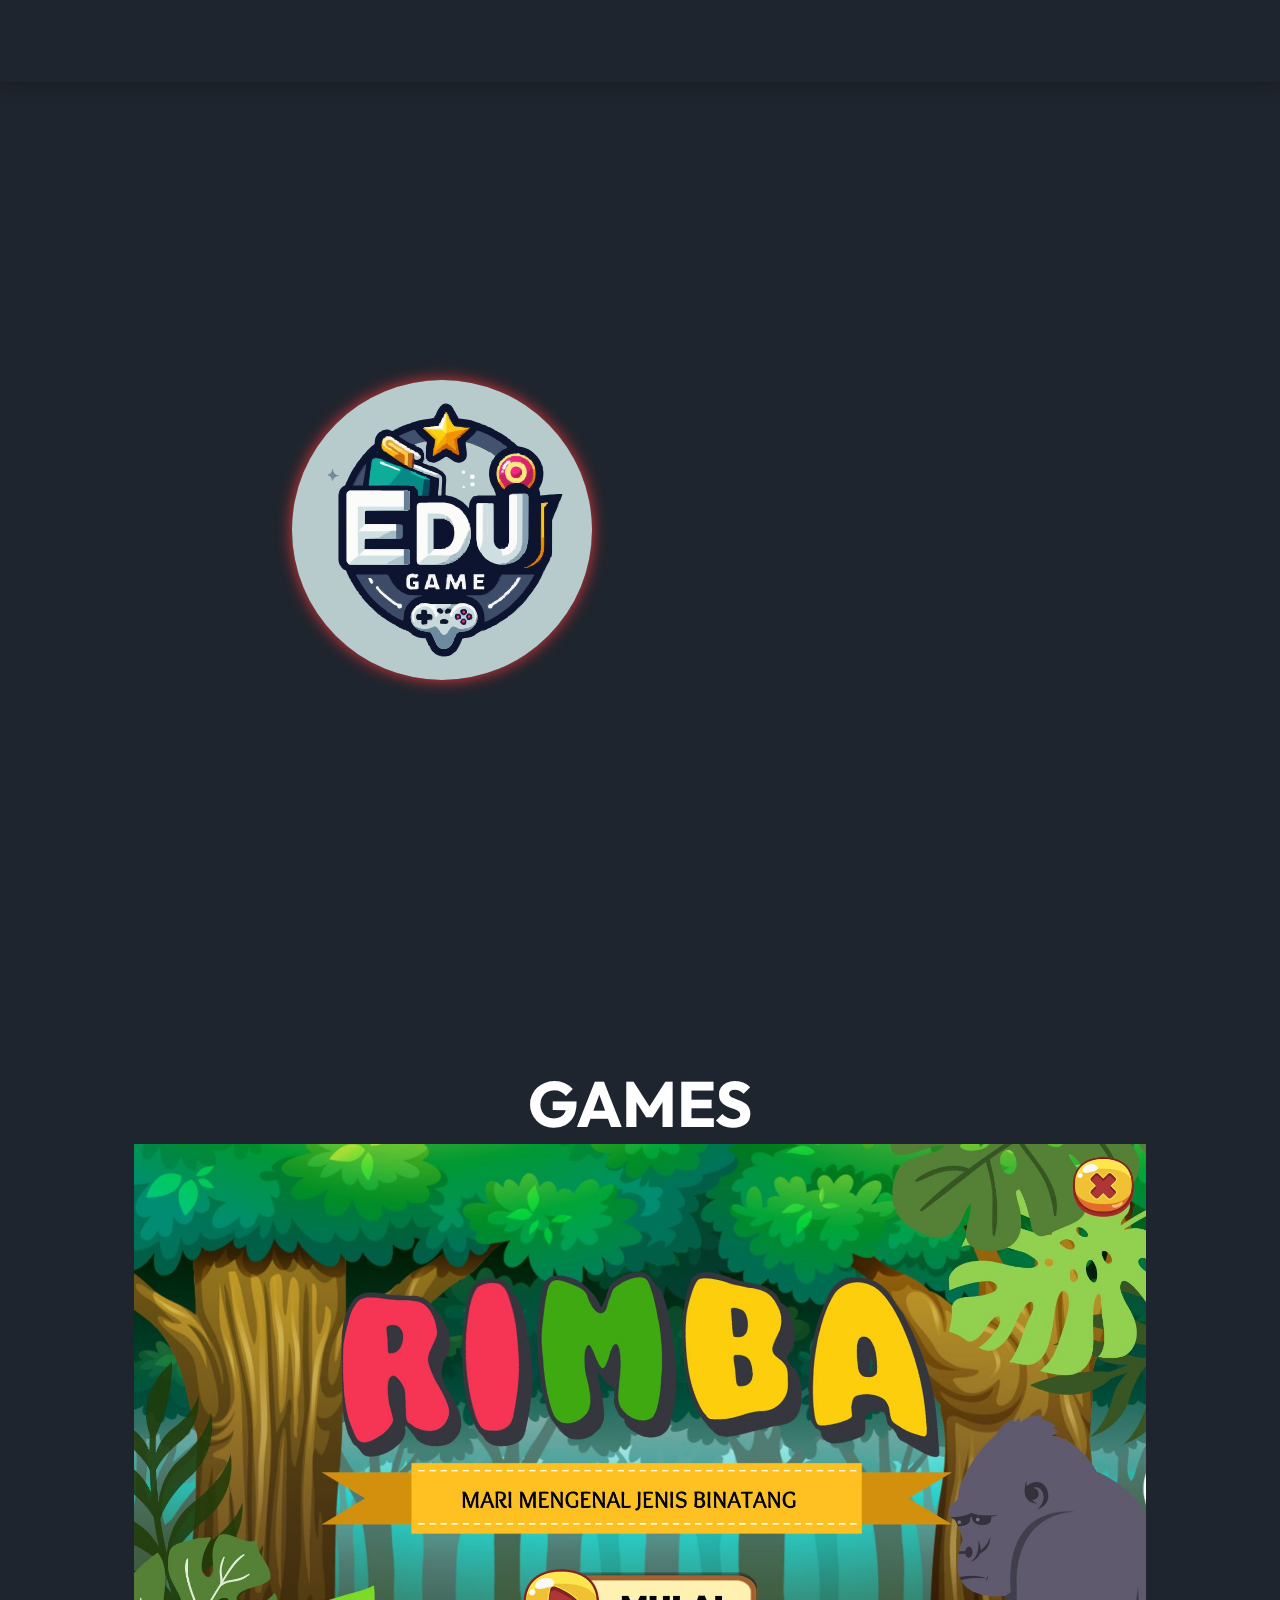
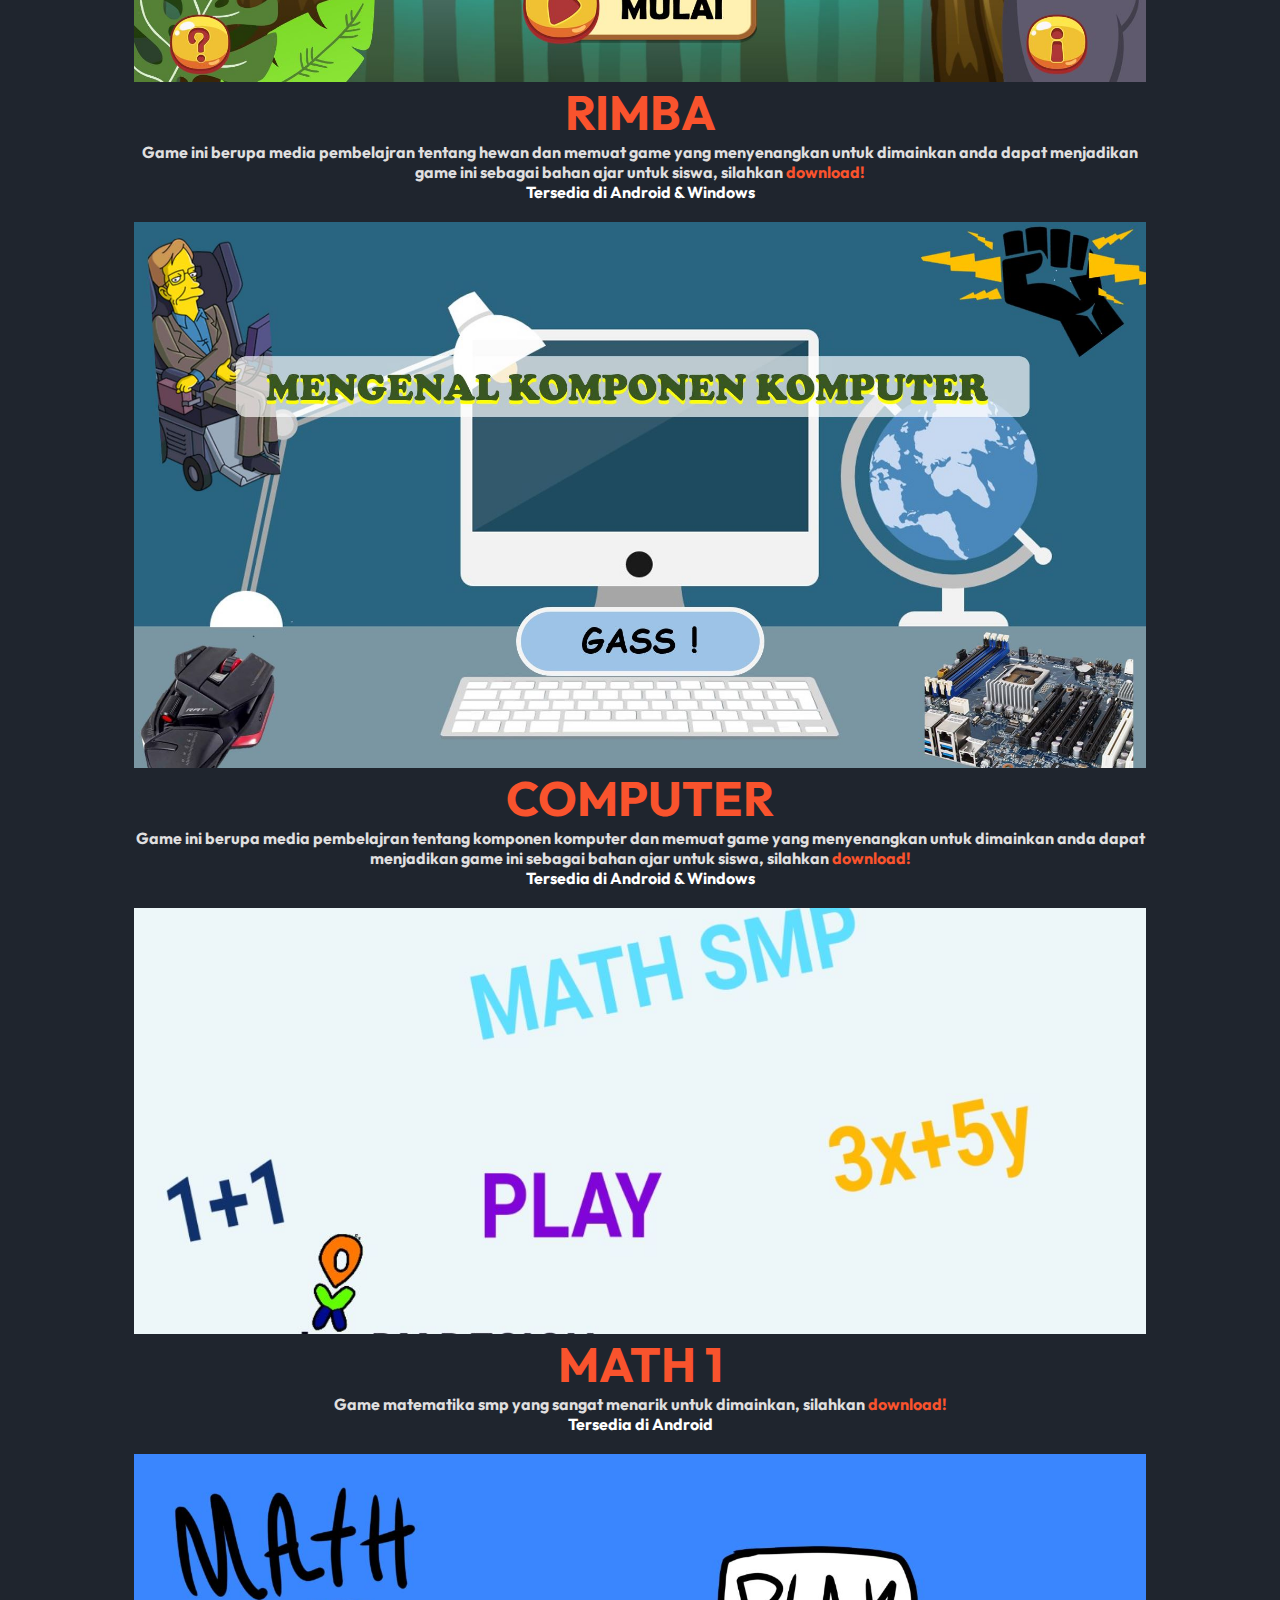
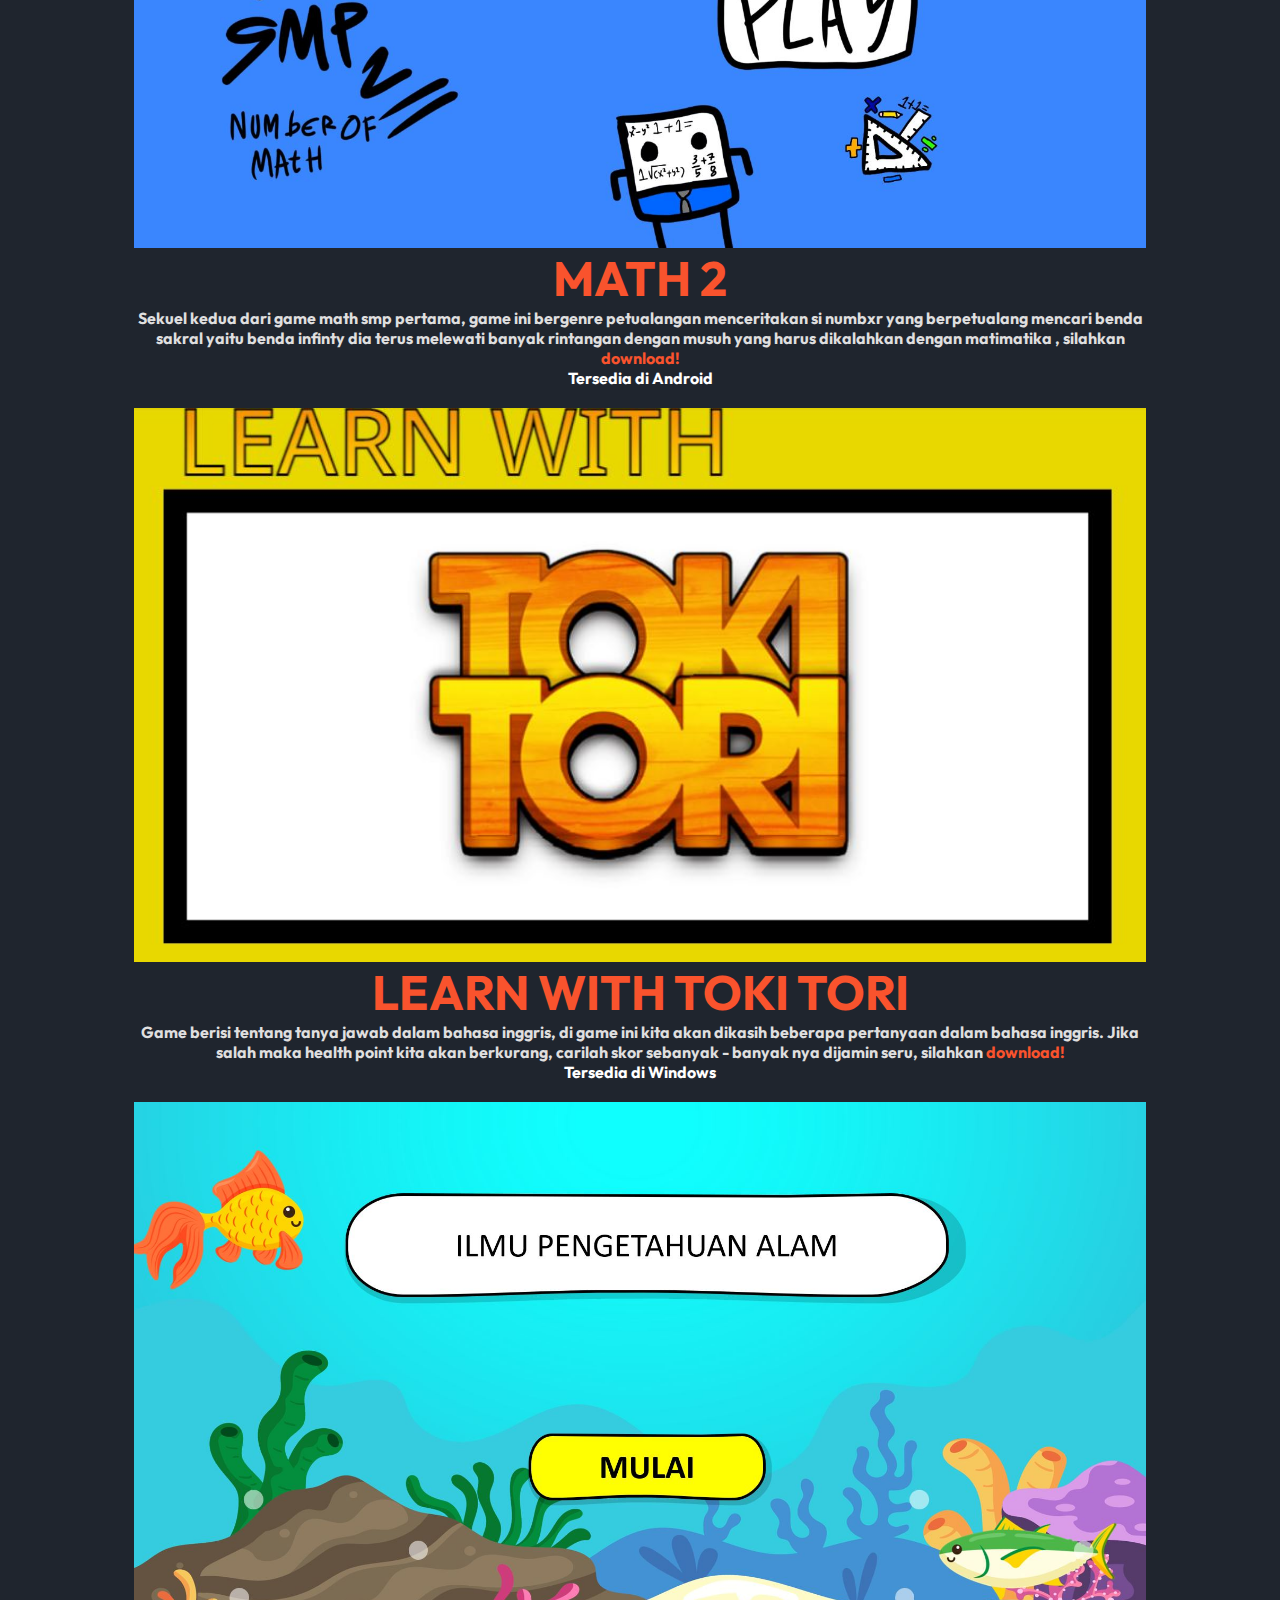
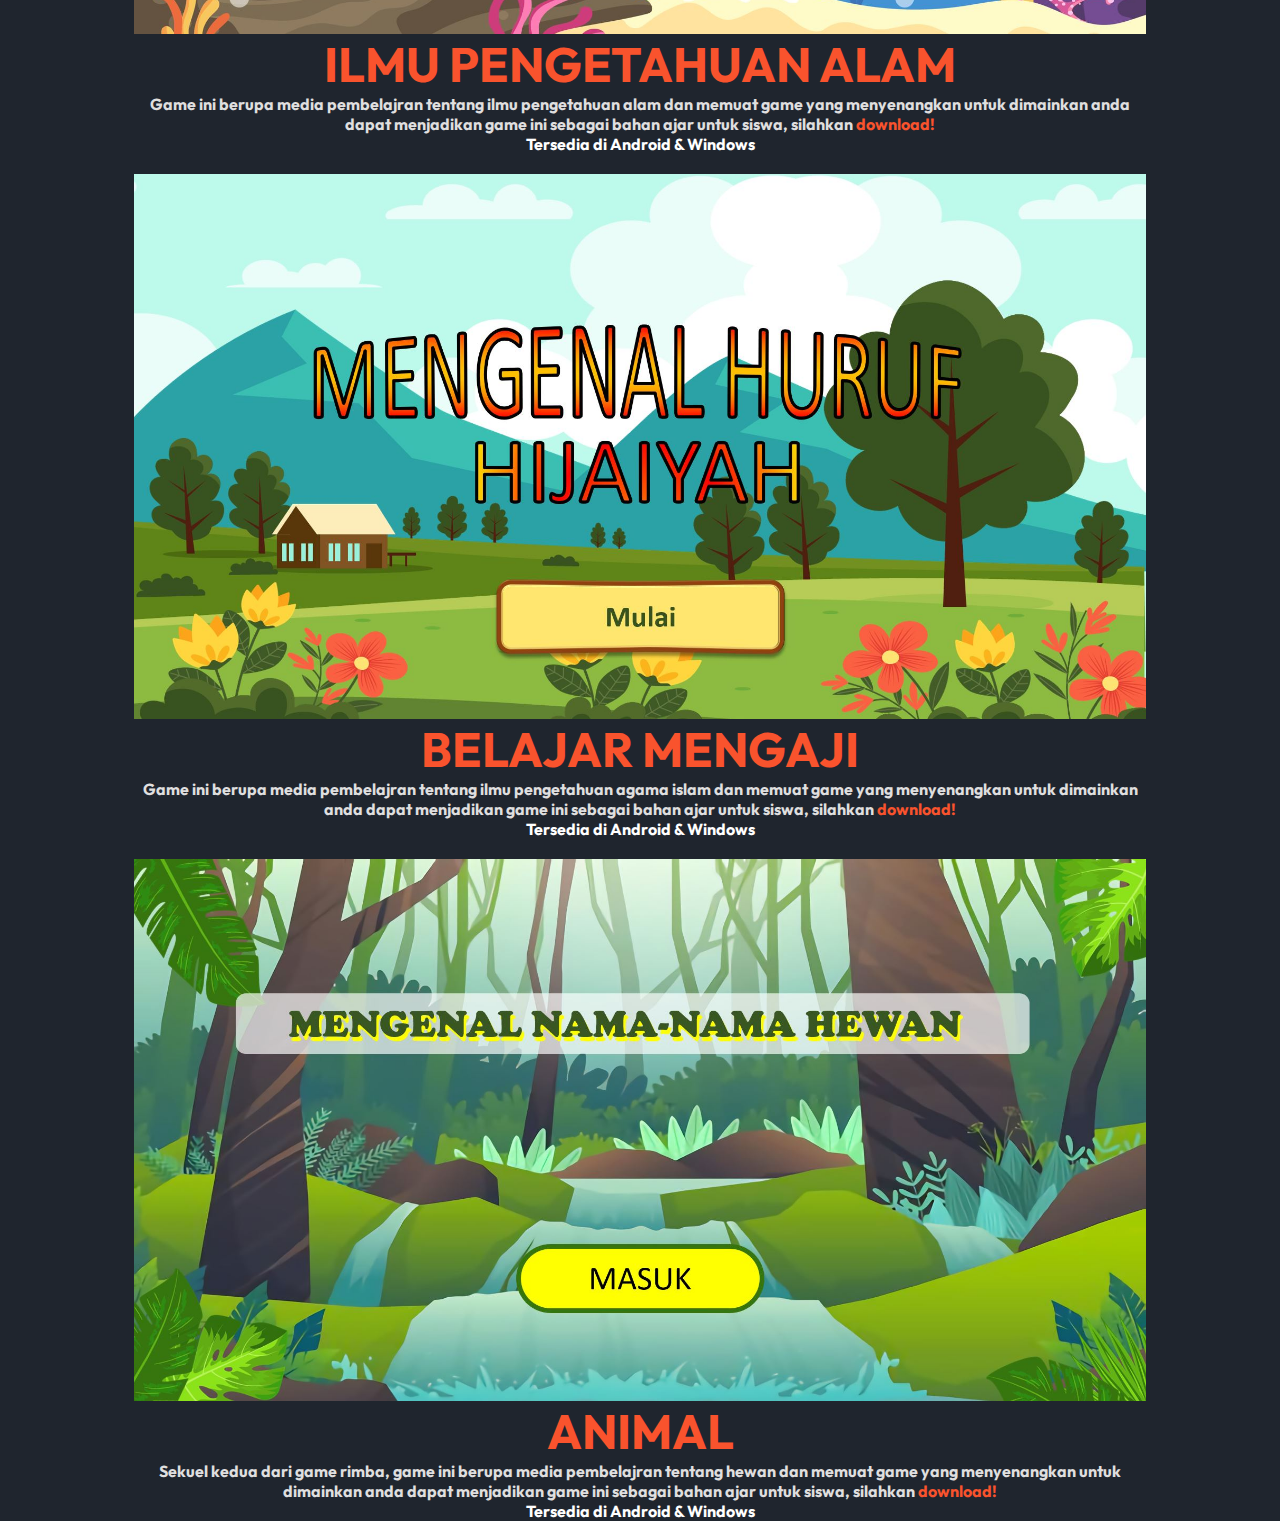
==== commit 538093be: "Add files via upload" ====
--- a/index.html
+++ b/index.html
@@ -59,7 +59,7 @@
     <section id="games">
         <div class="container black">
             <div class="contentwrapper">
-                <h5>‎</h5>
+                <h4>‎</h4>
                 <h4>GAMES</h4>
             </div>
             <div class="imag">
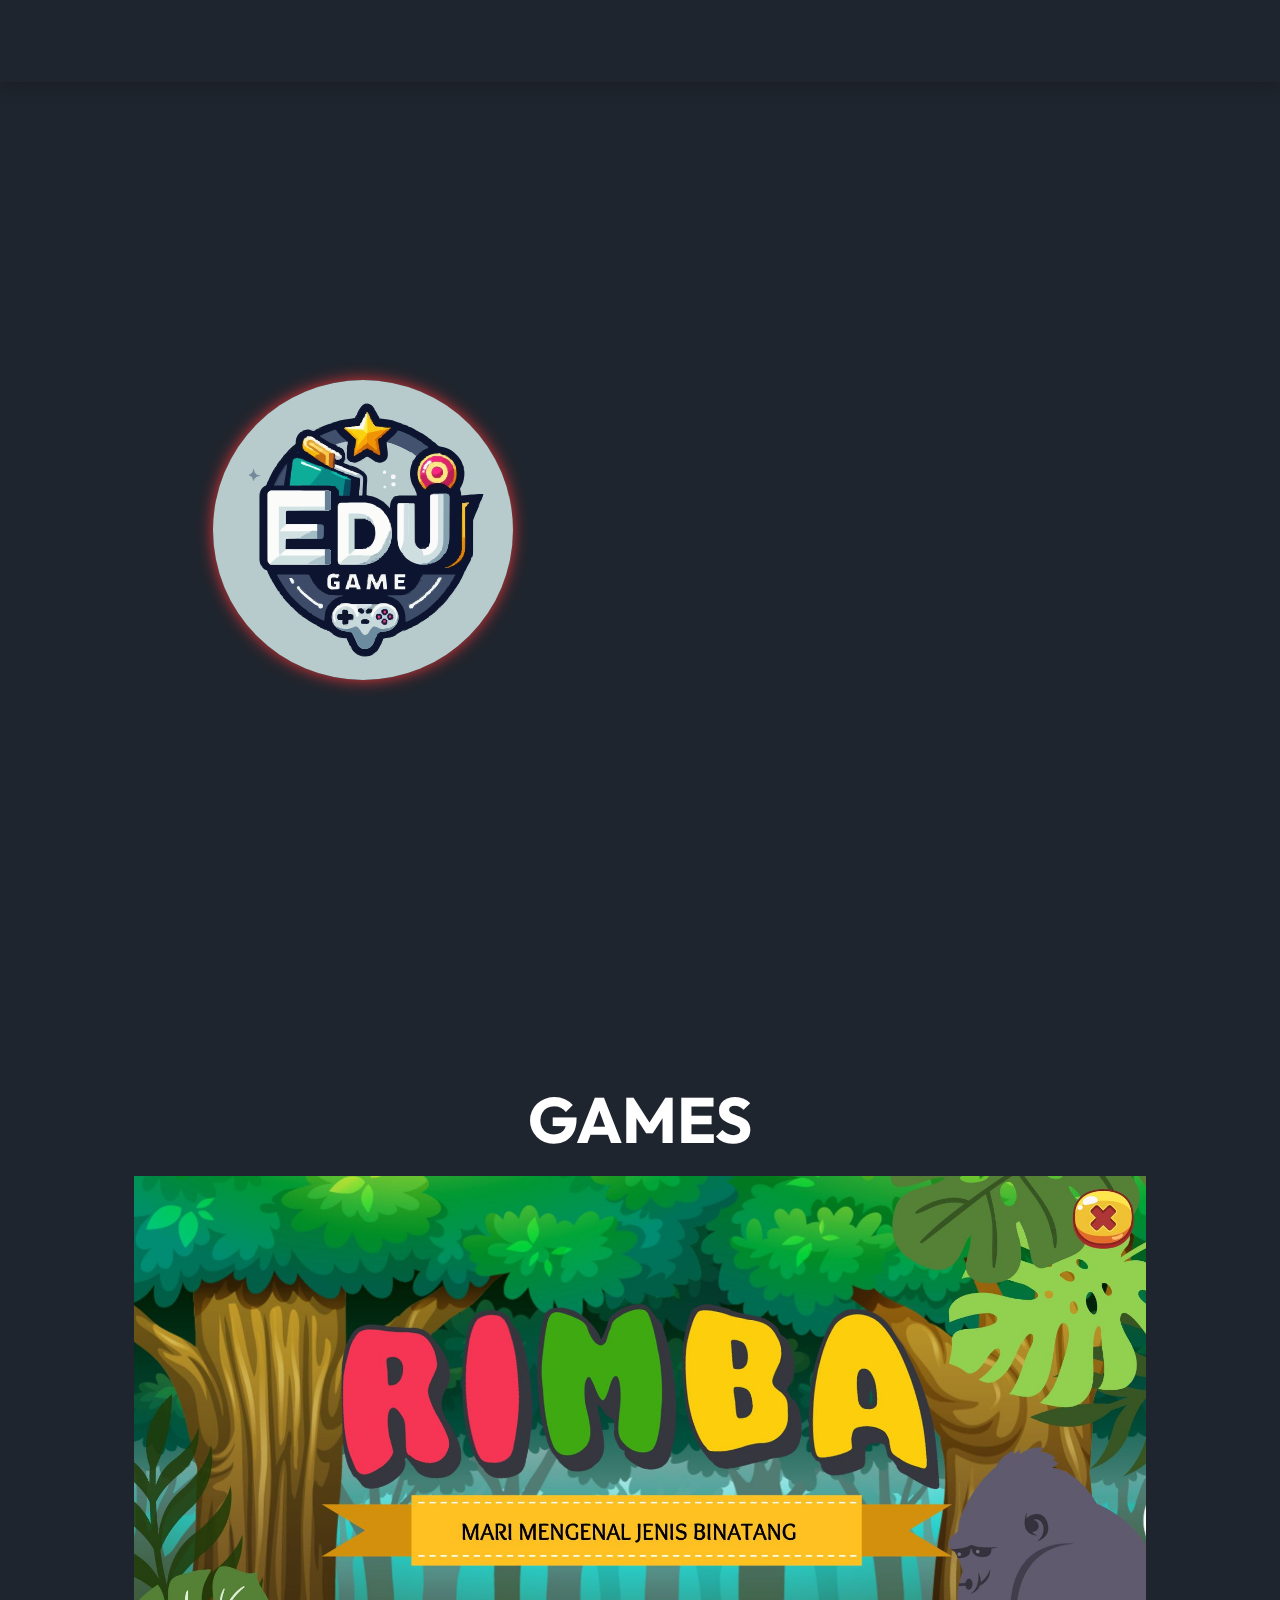
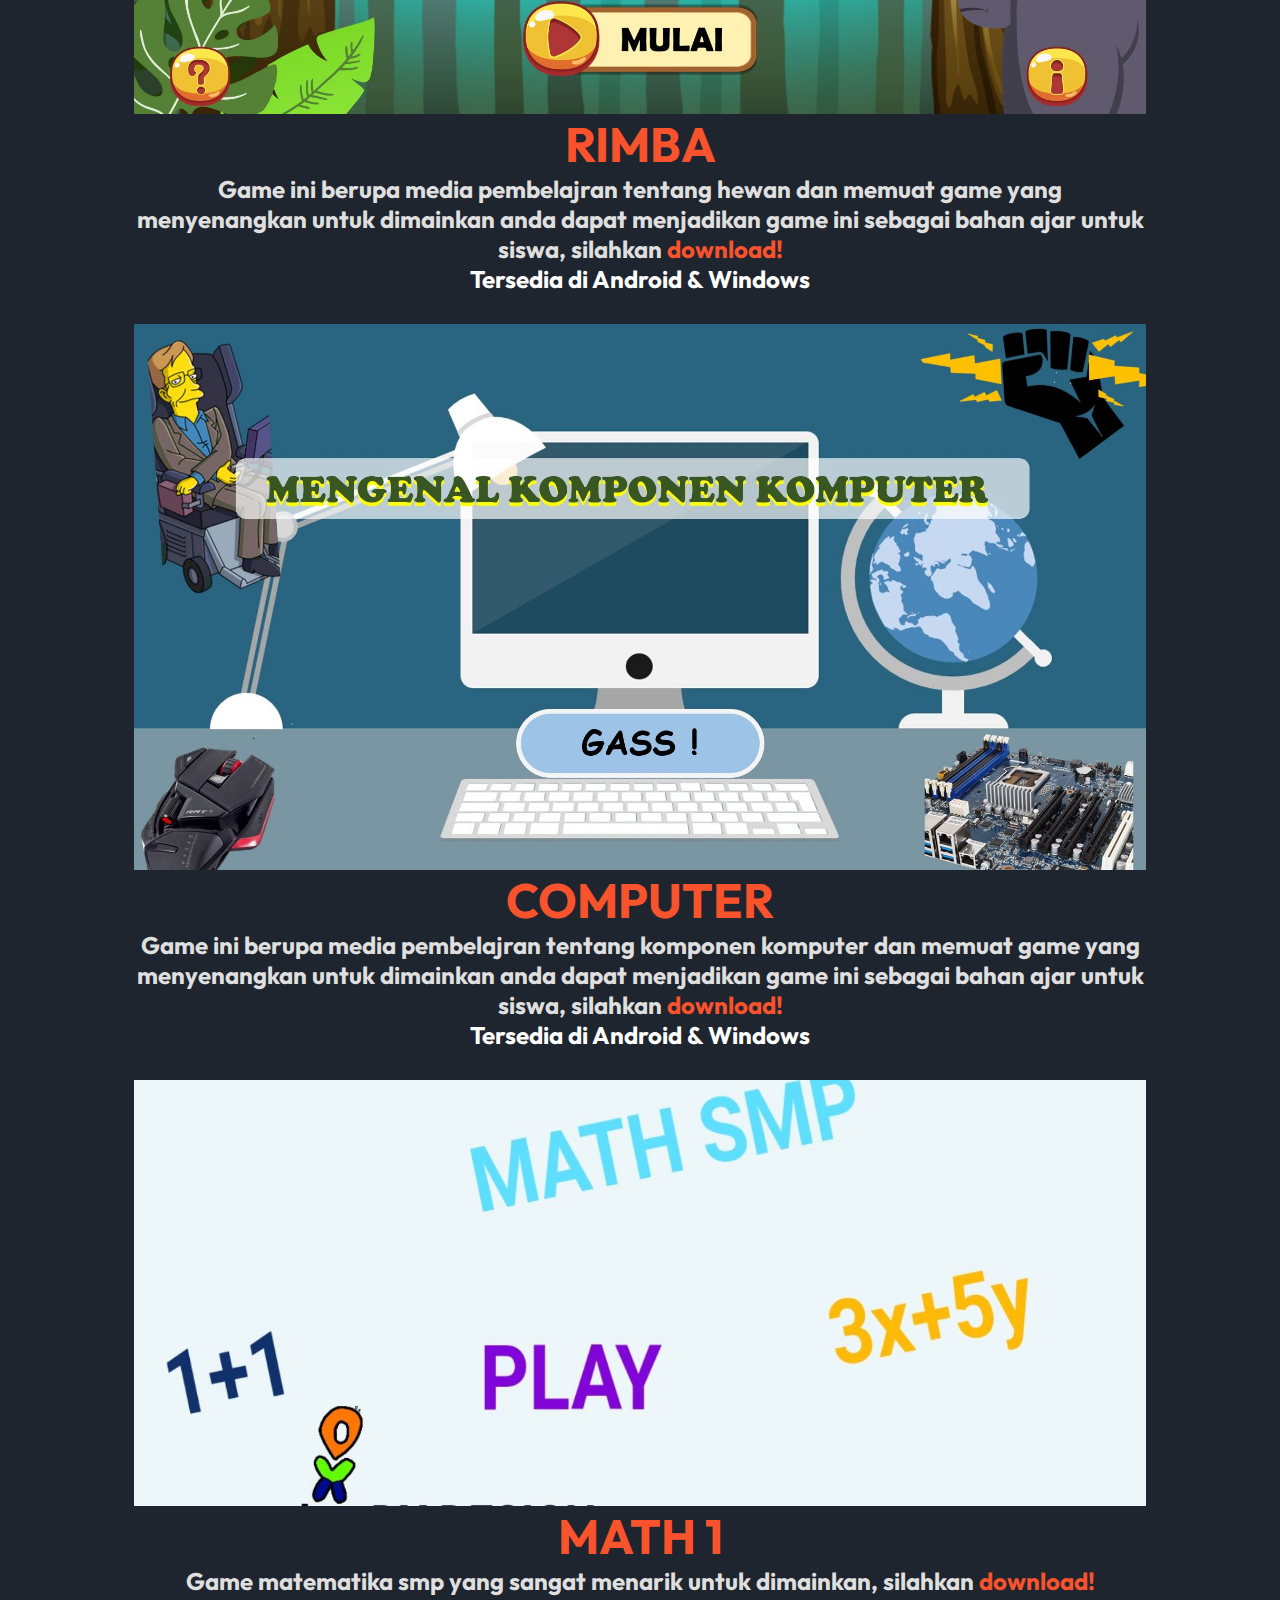
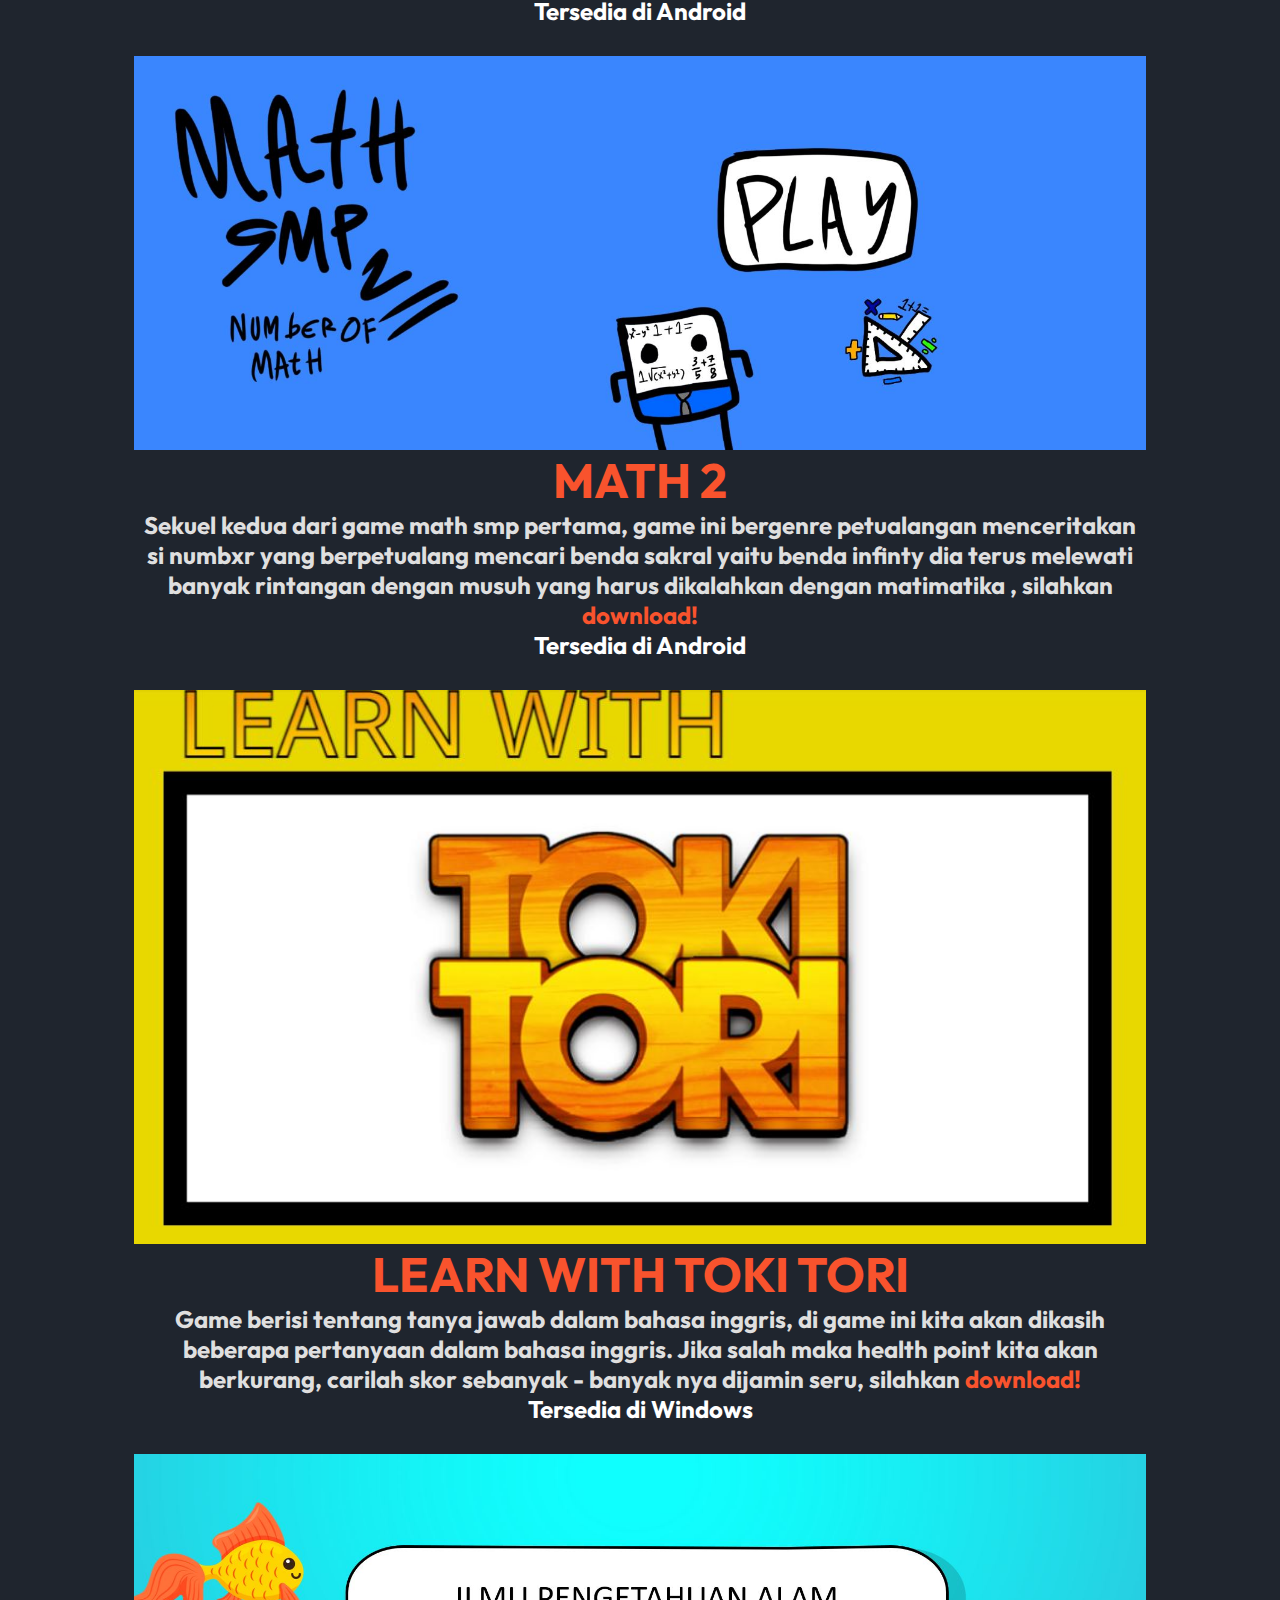
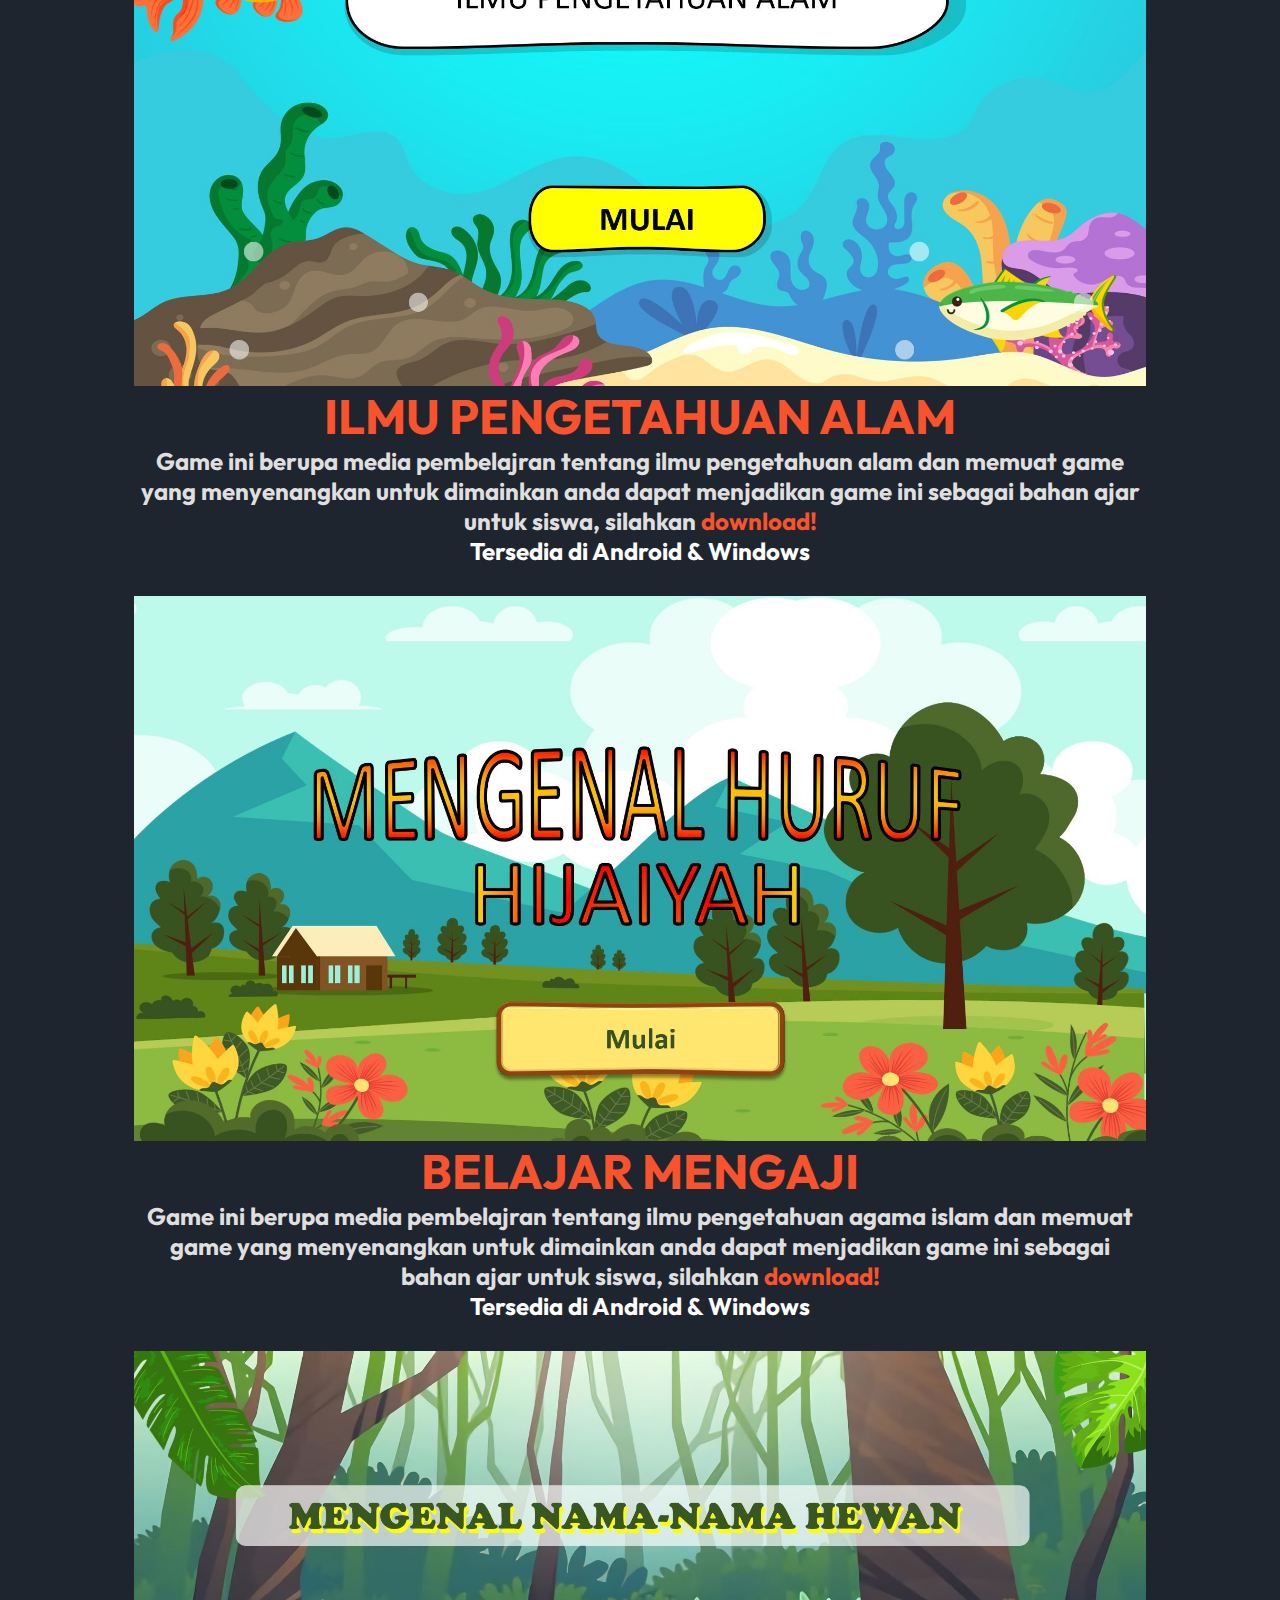
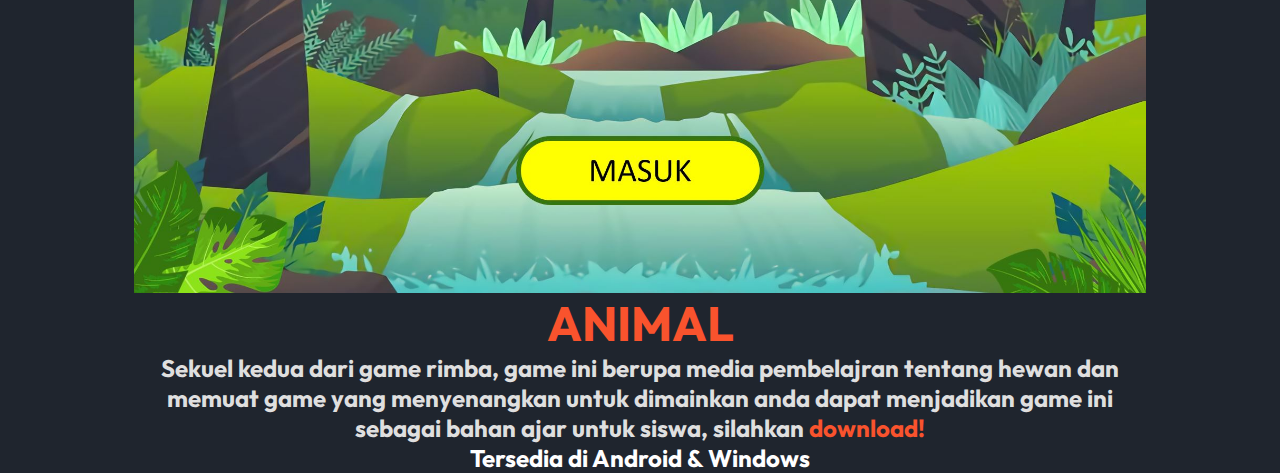
==== commit dd866479: "Update index.html" ====
--- a/index.html
+++ b/index.html
@@ -51,7 +51,7 @@
                     <a href="https://www.t.me/dezky_10/" style="--socialAni:1"><i class='bx bxl-telegram'></i></a>
                     <a href="https://instagram.com/dezky_10?igshid=NGVhN2U2NjQ0Yg==" style="--socialAni:2"><i class='bx bxl-instagram'></i></a>
                     <a href="https://x.com/Shadow681095649?t=EJhwp7OzksY5TbclOTe6Fg&s=08" style="--socialAni:3"><i class='bx bxl-twitter'></i></a>
-                    <a href="https://youtube.com/@dezkydaulay?si=TFzF_7fwkCsLNPzm" style="--socialAni:4"><i class='bx bxl-youtube'></i></a>
+                    <a href="https://www.youtube.com/channel/UC_O_RJ6z0OIFSEPSU_FBSZA" style="--socialAni:4"><i class='bx bxl-youtube'></i></a>
                 </div> 
             </div>
         </div>
@@ -165,4 +165,4 @@
     </section>    
 </body>
 
-</html>+</html>
--- a/index.css
+++ b/index.css
@@ -29,12 +29,14 @@
 }
 /* Nav */
 header {
+    display: grid;
     background: var(--primary-dark);
     position: relative;
     box-shadow: 0 4px 17px rgba(14, 1, 1, 0.227);
     position: sticky;
     top: 0;
     z-index: 1;
+   
 }
 
 .page-header {
@@ -57,7 +59,7 @@
 .logo a {
     color: #fff;
     text-decoration: none;
-    display: grid;
+    
 }
 
 ul {
@@ -115,7 +117,7 @@
 }
 
 .main {
-    padding: 8rem 0;
+    padding: 6rem 0;
     display: grid;
     grid-template-columns: repeat(auto-fit, minmax(277px, 1fr));
     row-gap: 2rem;
@@ -169,7 +171,7 @@
 
 
 .images {
-    margin-left: auto;
+    margin:auto;
     width: 300px;
 }   
 .images img {
@@ -182,7 +184,7 @@
 /* Section 2 */
 
 .contentwrapper{
-    
+    padding: 1rem;
     display: grid;
     justify-content: center;
     align-items: center;
@@ -215,7 +217,7 @@
 h5{
     text-align:center;
     justify-content:center;
-    font-size: 1em;
+    font-size: 1.5em;
 }
 
 a{
@@ -322,4 +324,4 @@
     .main {
         margin-top: 2rem;
     }
-}+}
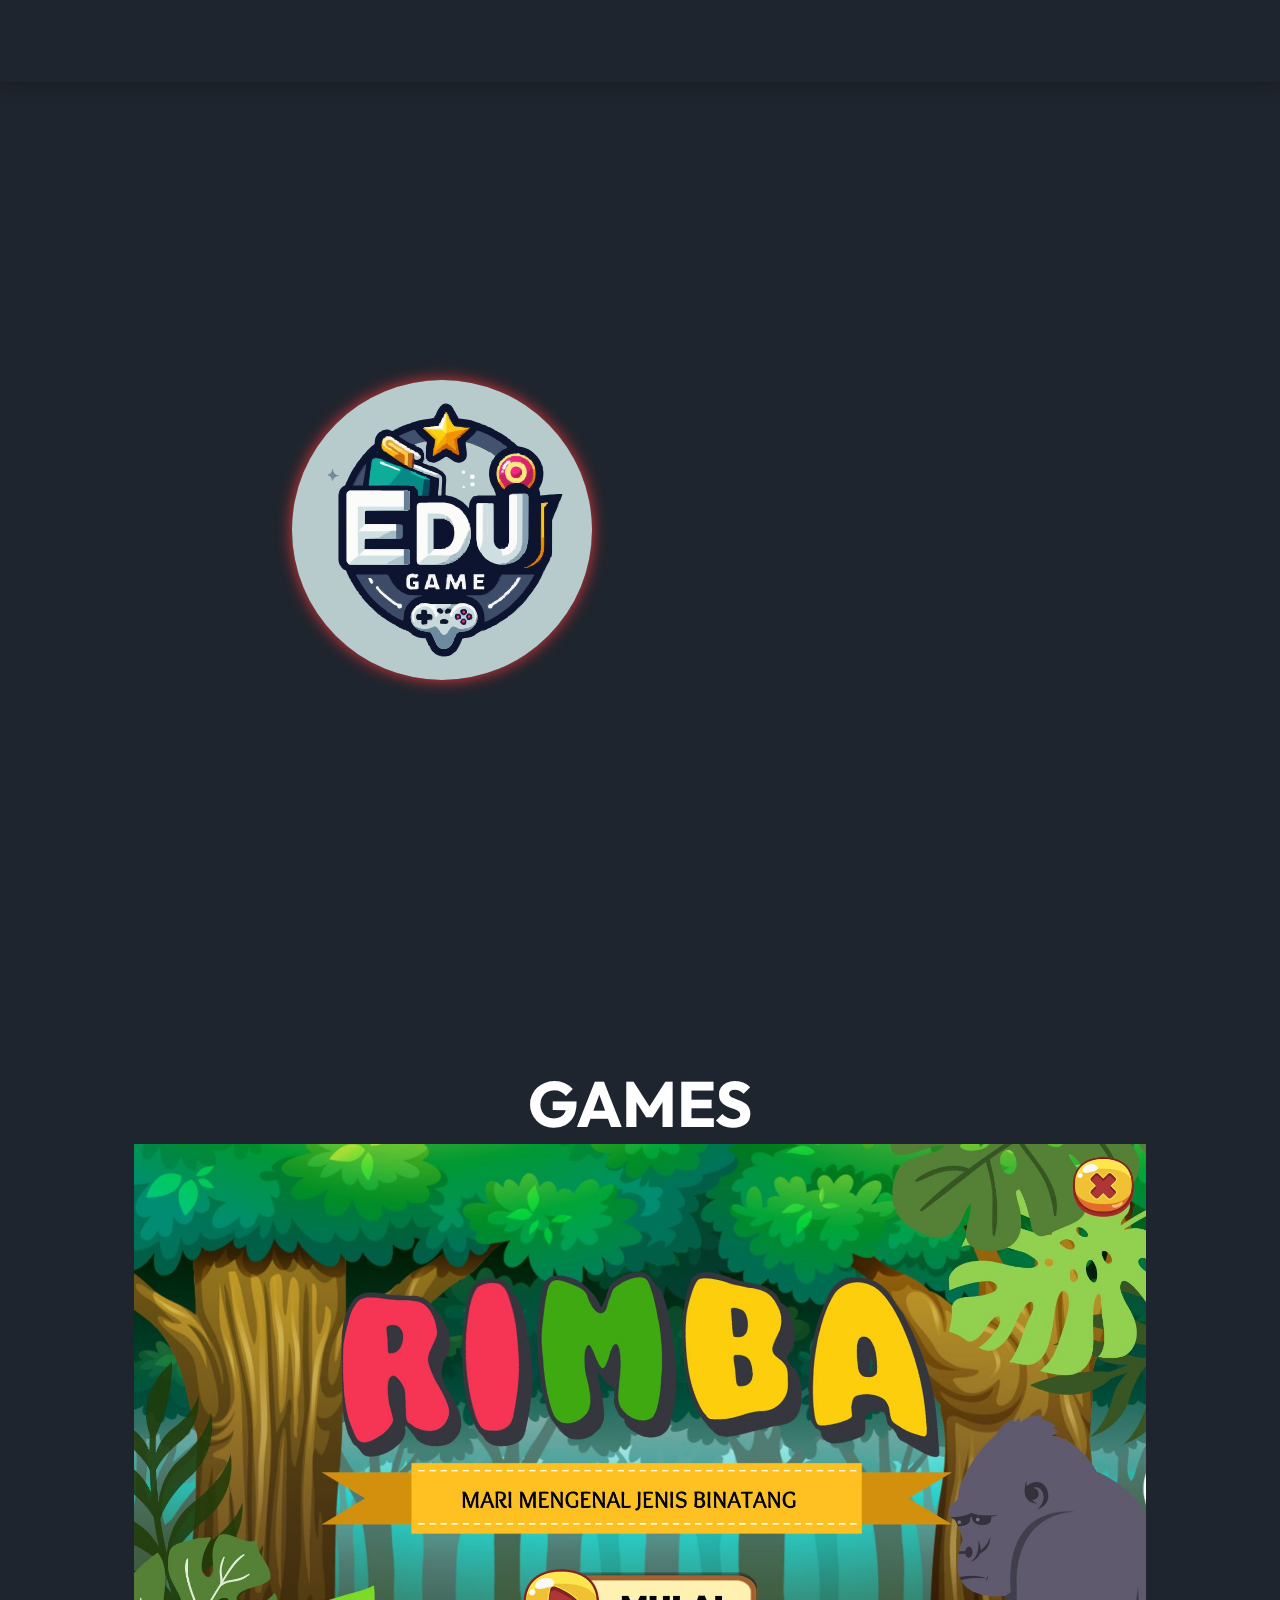
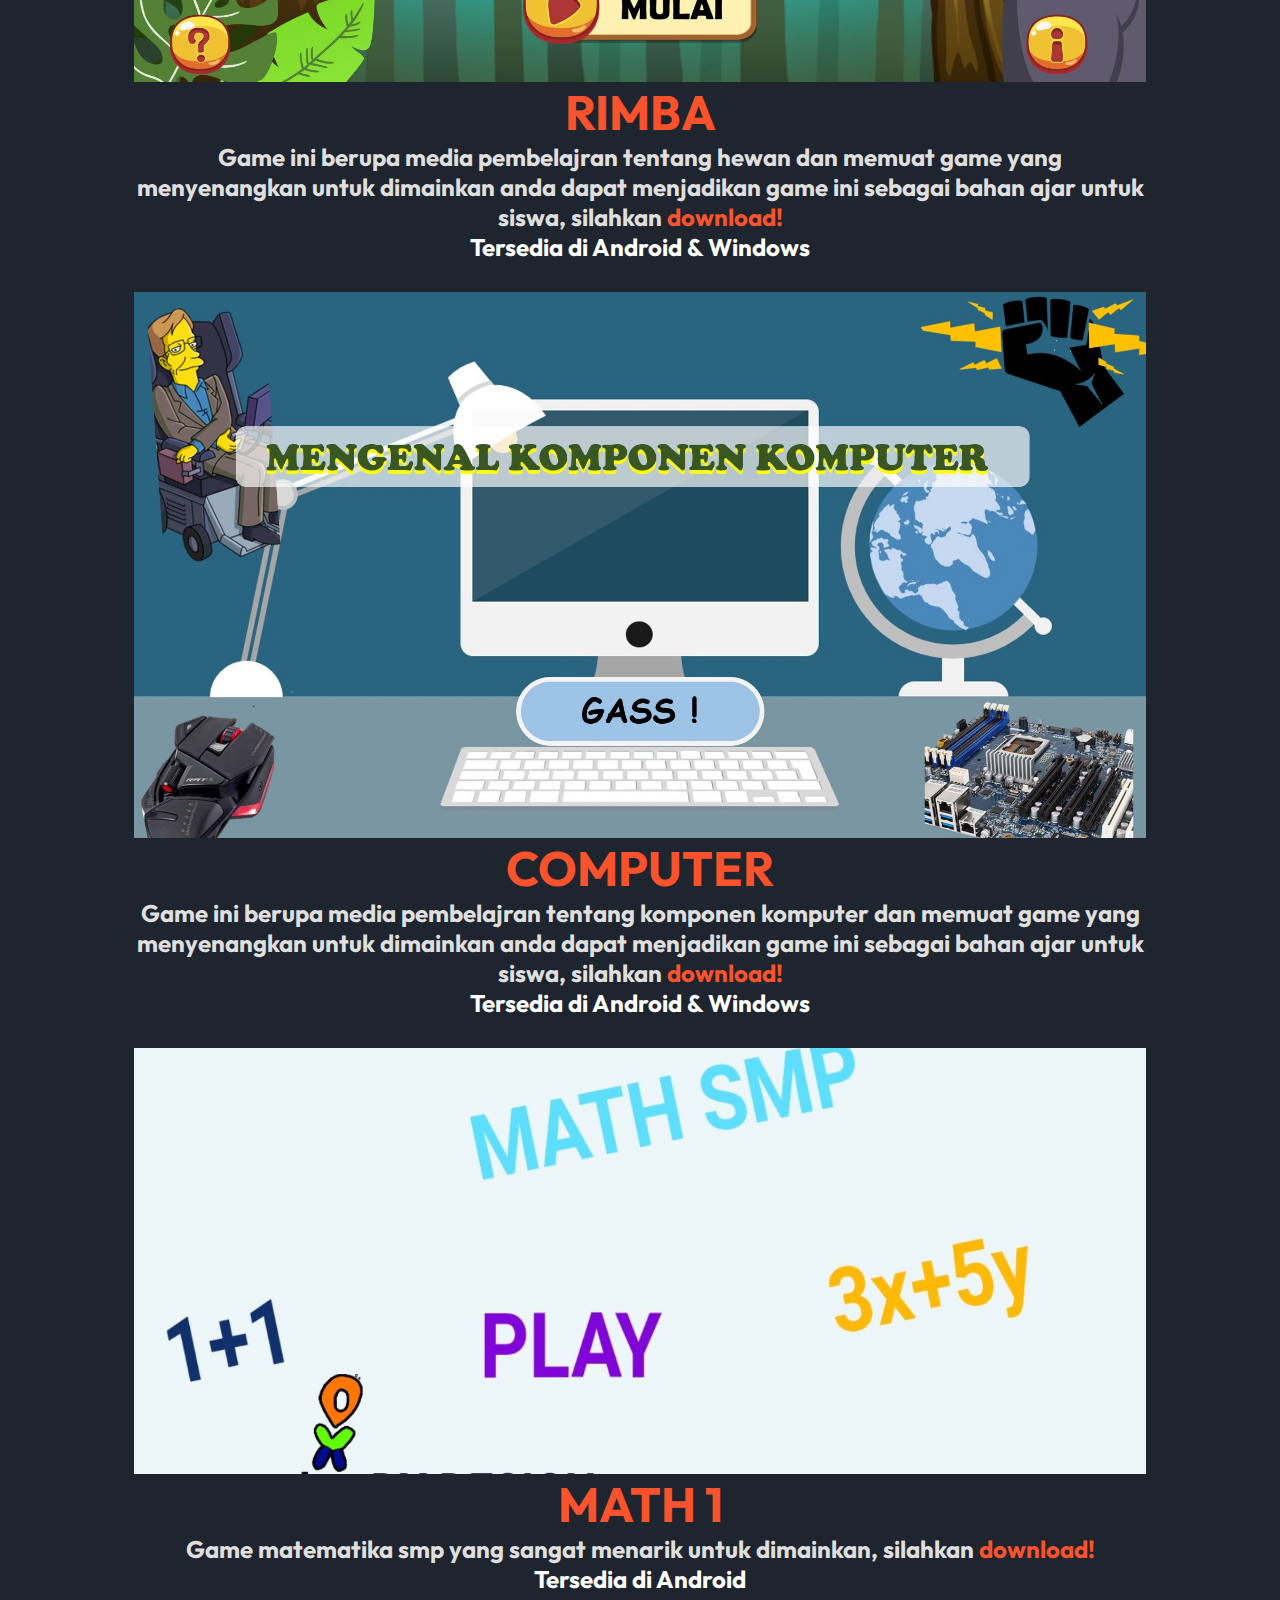
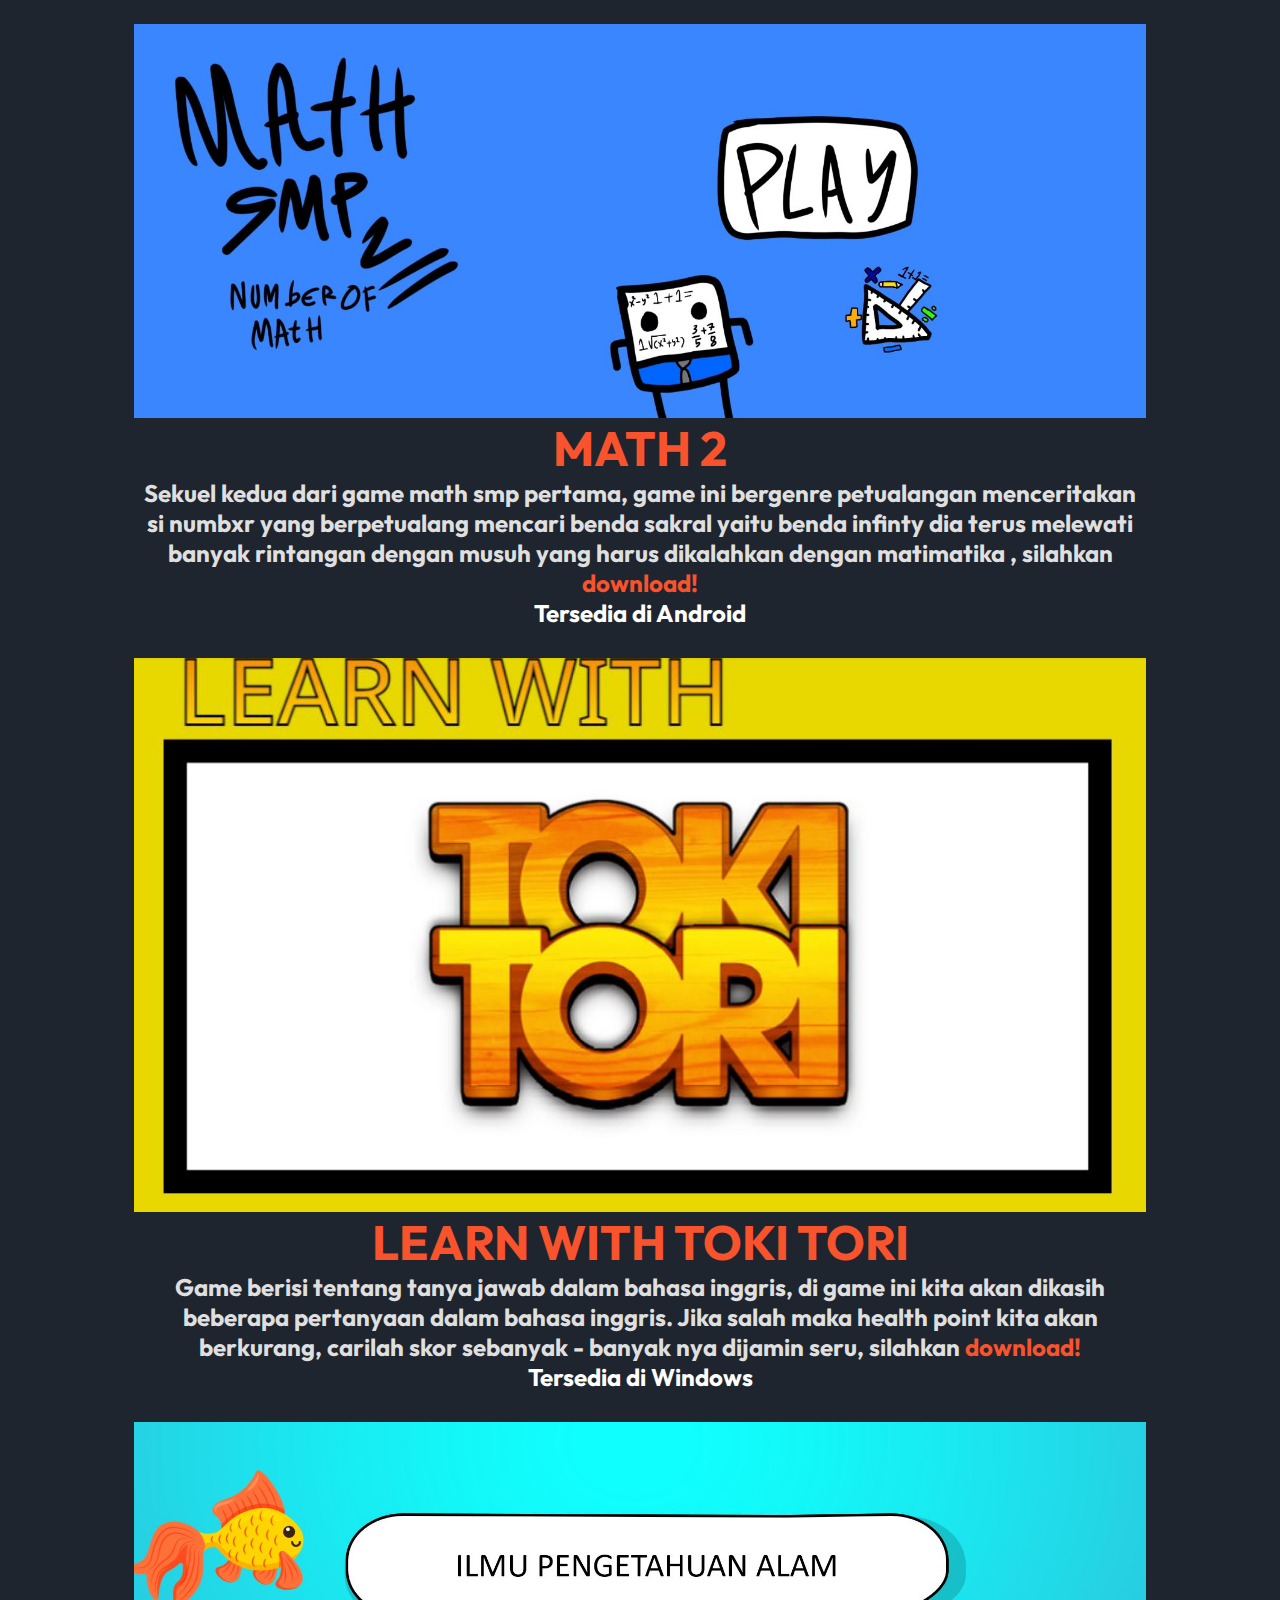
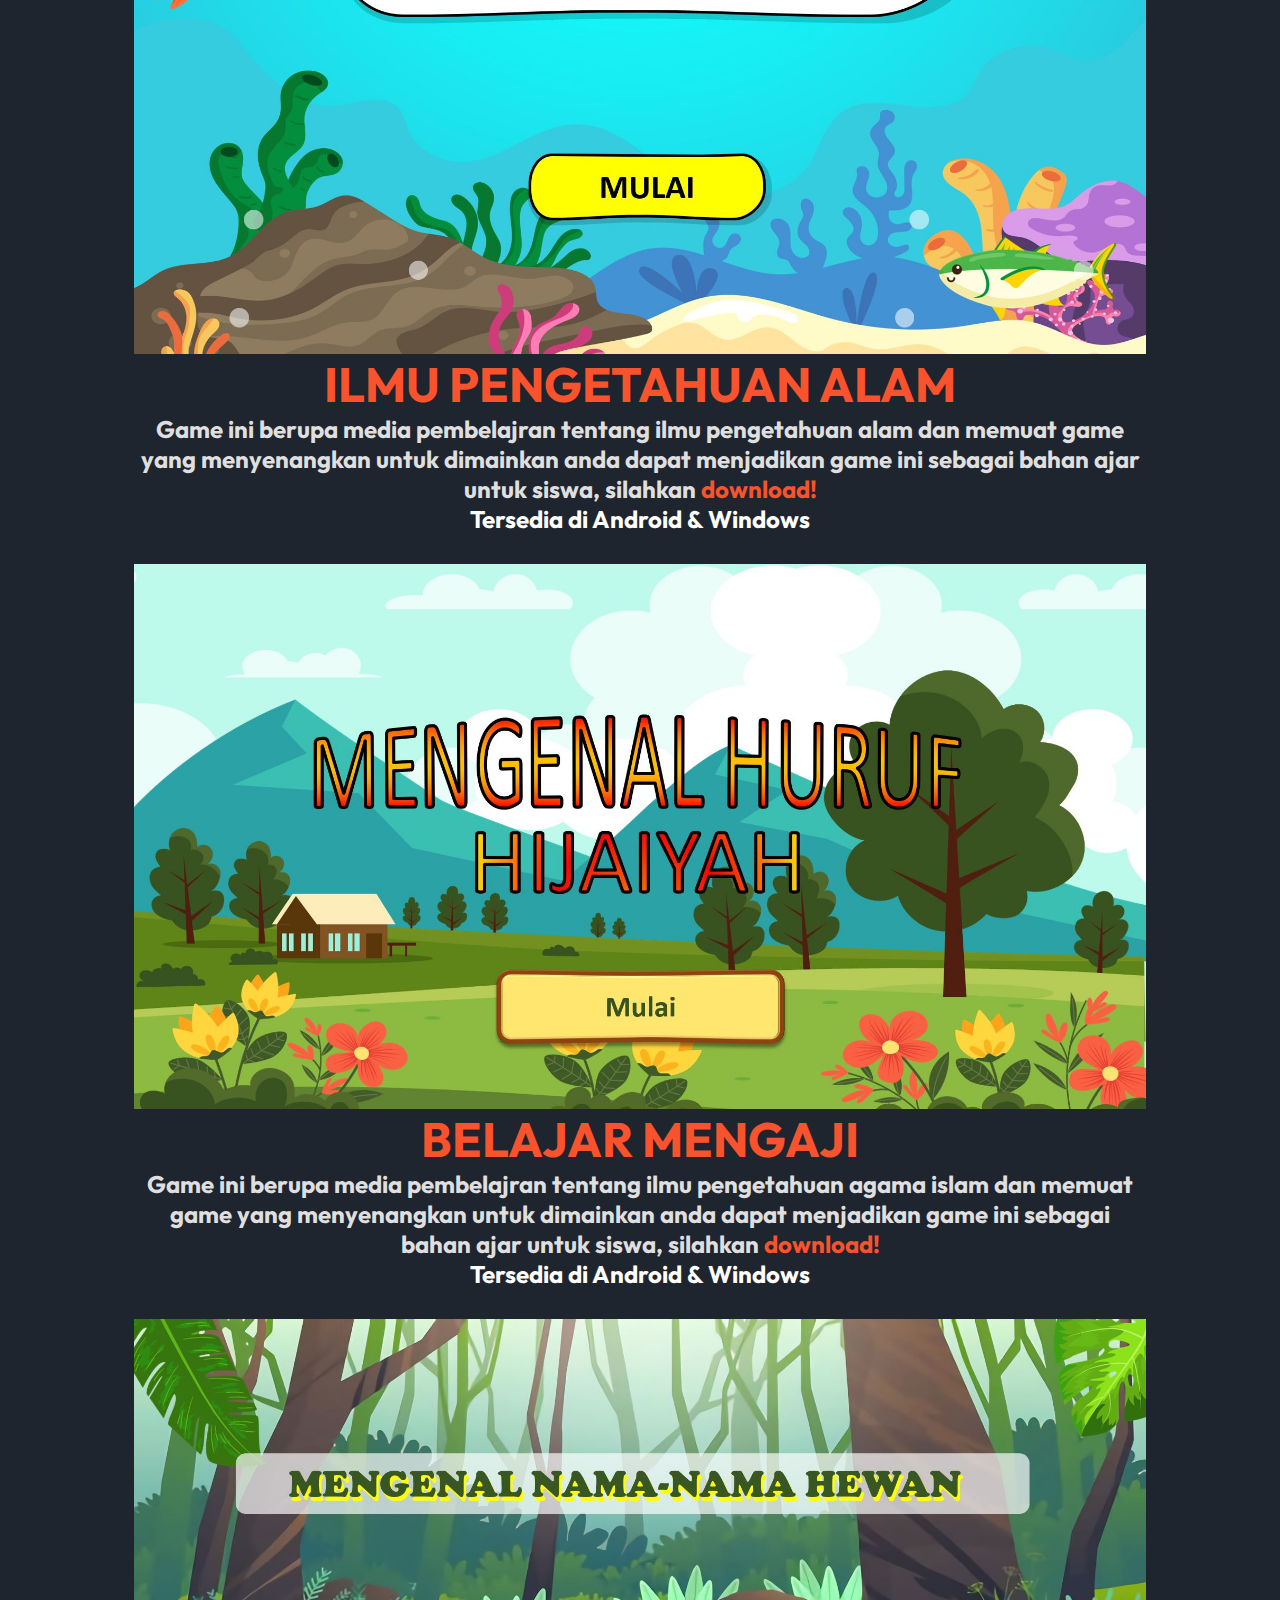
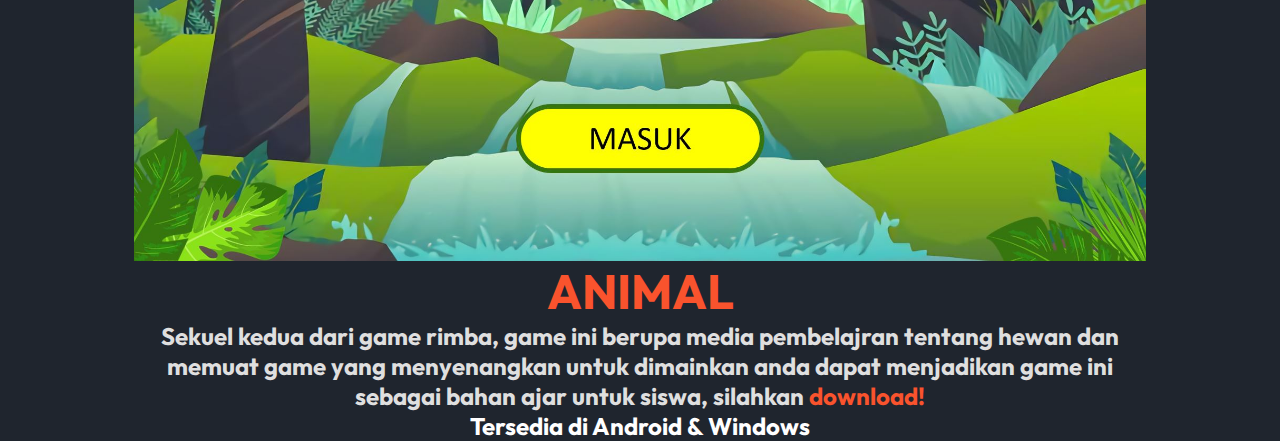
==== commit a18f1507: "Add files via upload" ====
--- a/index.html
+++ b/index.html
@@ -51,7 +51,7 @@
                     <a href="https://www.t.me/dezky_10/" style="--socialAni:1"><i class='bx bxl-telegram'></i></a>
                     <a href="https://instagram.com/dezky_10?igshid=NGVhN2U2NjQ0Yg==" style="--socialAni:2"><i class='bx bxl-instagram'></i></a>
                     <a href="https://x.com/Shadow681095649?t=EJhwp7OzksY5TbclOTe6Fg&s=08" style="--socialAni:3"><i class='bx bxl-twitter'></i></a>
-                    <a href="https://www.youtube.com/channel/UC_O_RJ6z0OIFSEPSU_FBSZA" style="--socialAni:4"><i class='bx bxl-youtube'></i></a>
+                    <a href="https://youtube.com/@EDUGAMEPTIKC?si=mvFKgUnX5-CYfTDN" style="--socialAni:4"><i class='bx bxl-youtube'></i></a>
                 </div> 
             </div>
         </div>
@@ -165,4 +165,4 @@
     </section>    
 </body>
 
-</html>
+</html>--- a/index.css
+++ b/index.css
@@ -25,18 +25,17 @@
 
 .img-w {
     width: 100%;
-    height: auto;
+    height: 100%;
 }
 /* Nav */
 header {
-    display: grid;
     background: var(--primary-dark);
     position: relative;
     box-shadow: 0 4px 17px rgba(14, 1, 1, 0.227);
     position: sticky;
     top: 0;
+    right: 0;
     z-index: 1;
-   
 }
 
 .page-header {
@@ -171,7 +170,7 @@
 
 
 .images {
-    margin:auto;
+    margin-left: auto;
     width: 300px;
 }   
 .images img {
@@ -184,7 +183,7 @@
 /* Section 2 */
 
 .contentwrapper{
-    padding: 1rem;
+    
     display: grid;
     justify-content: center;
     align-items: center;
@@ -324,4 +323,4 @@
     .main {
         margin-top: 2rem;
     }
-}
+}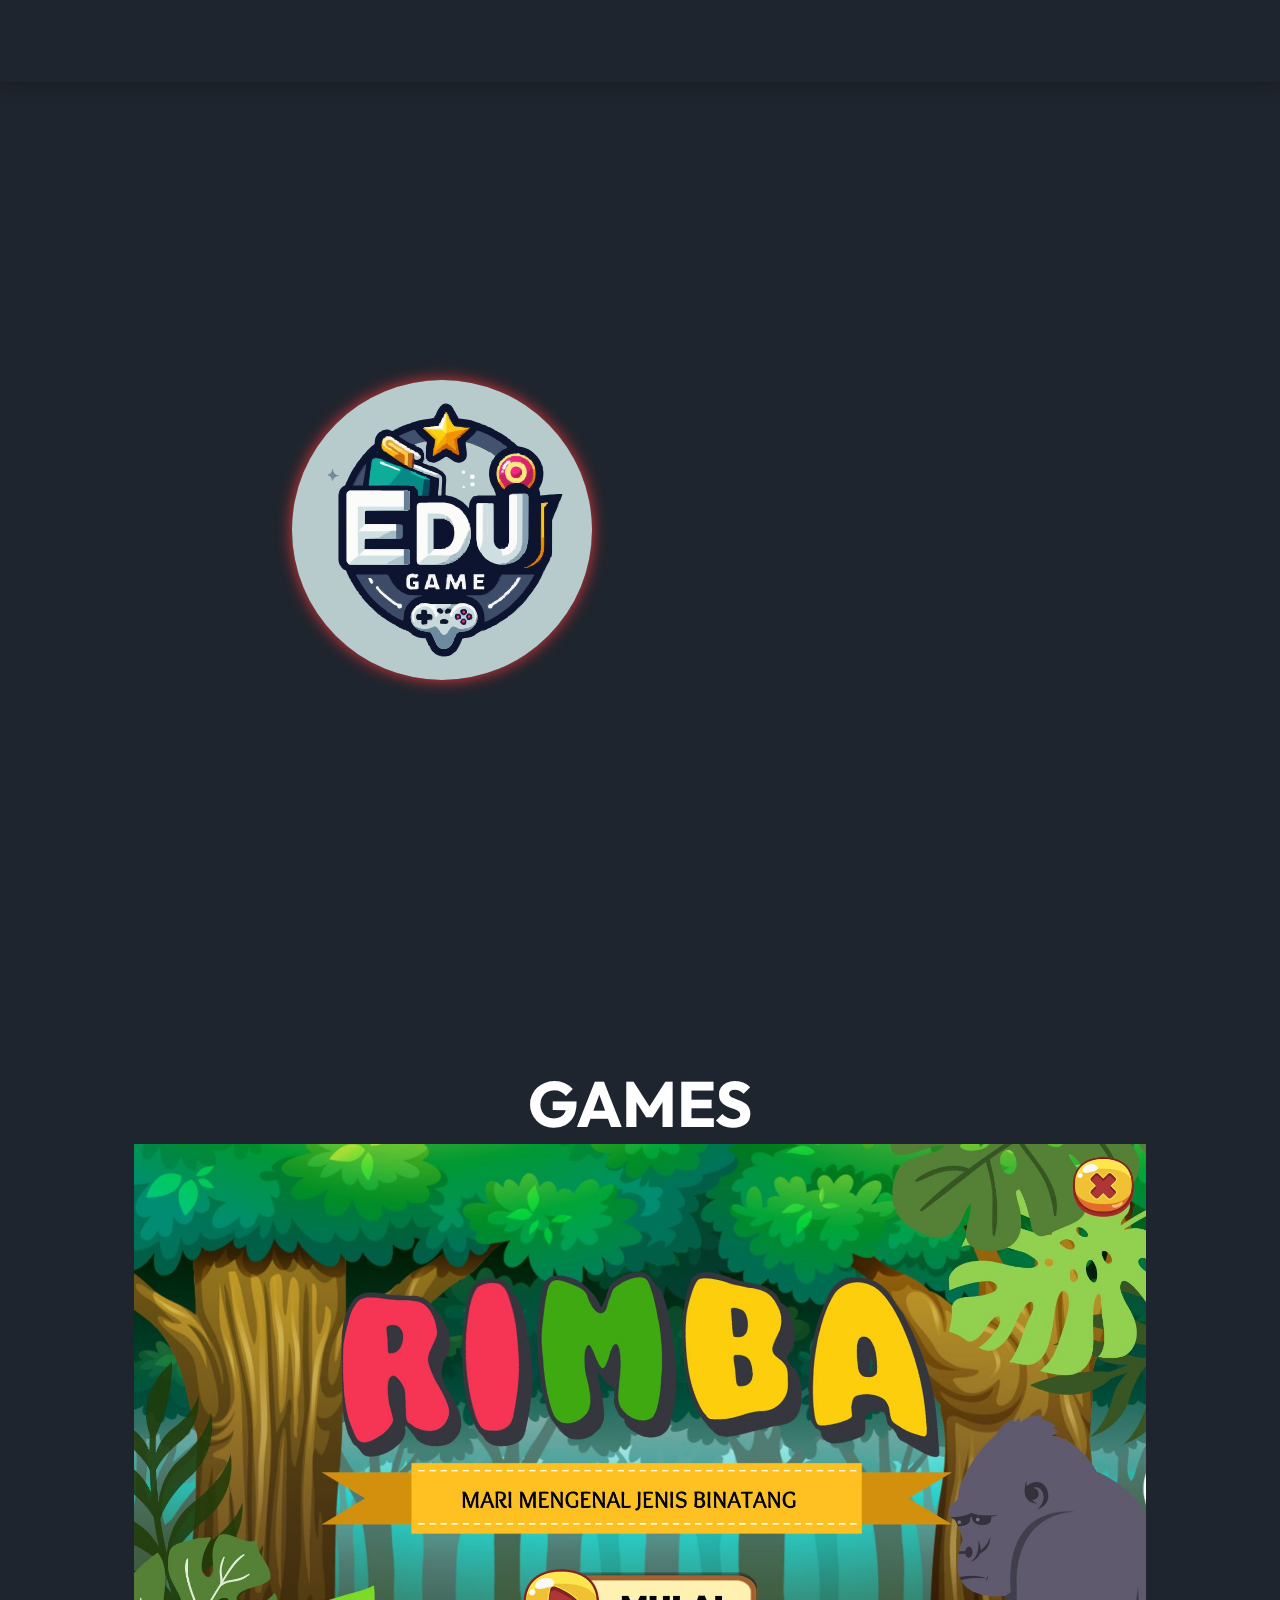
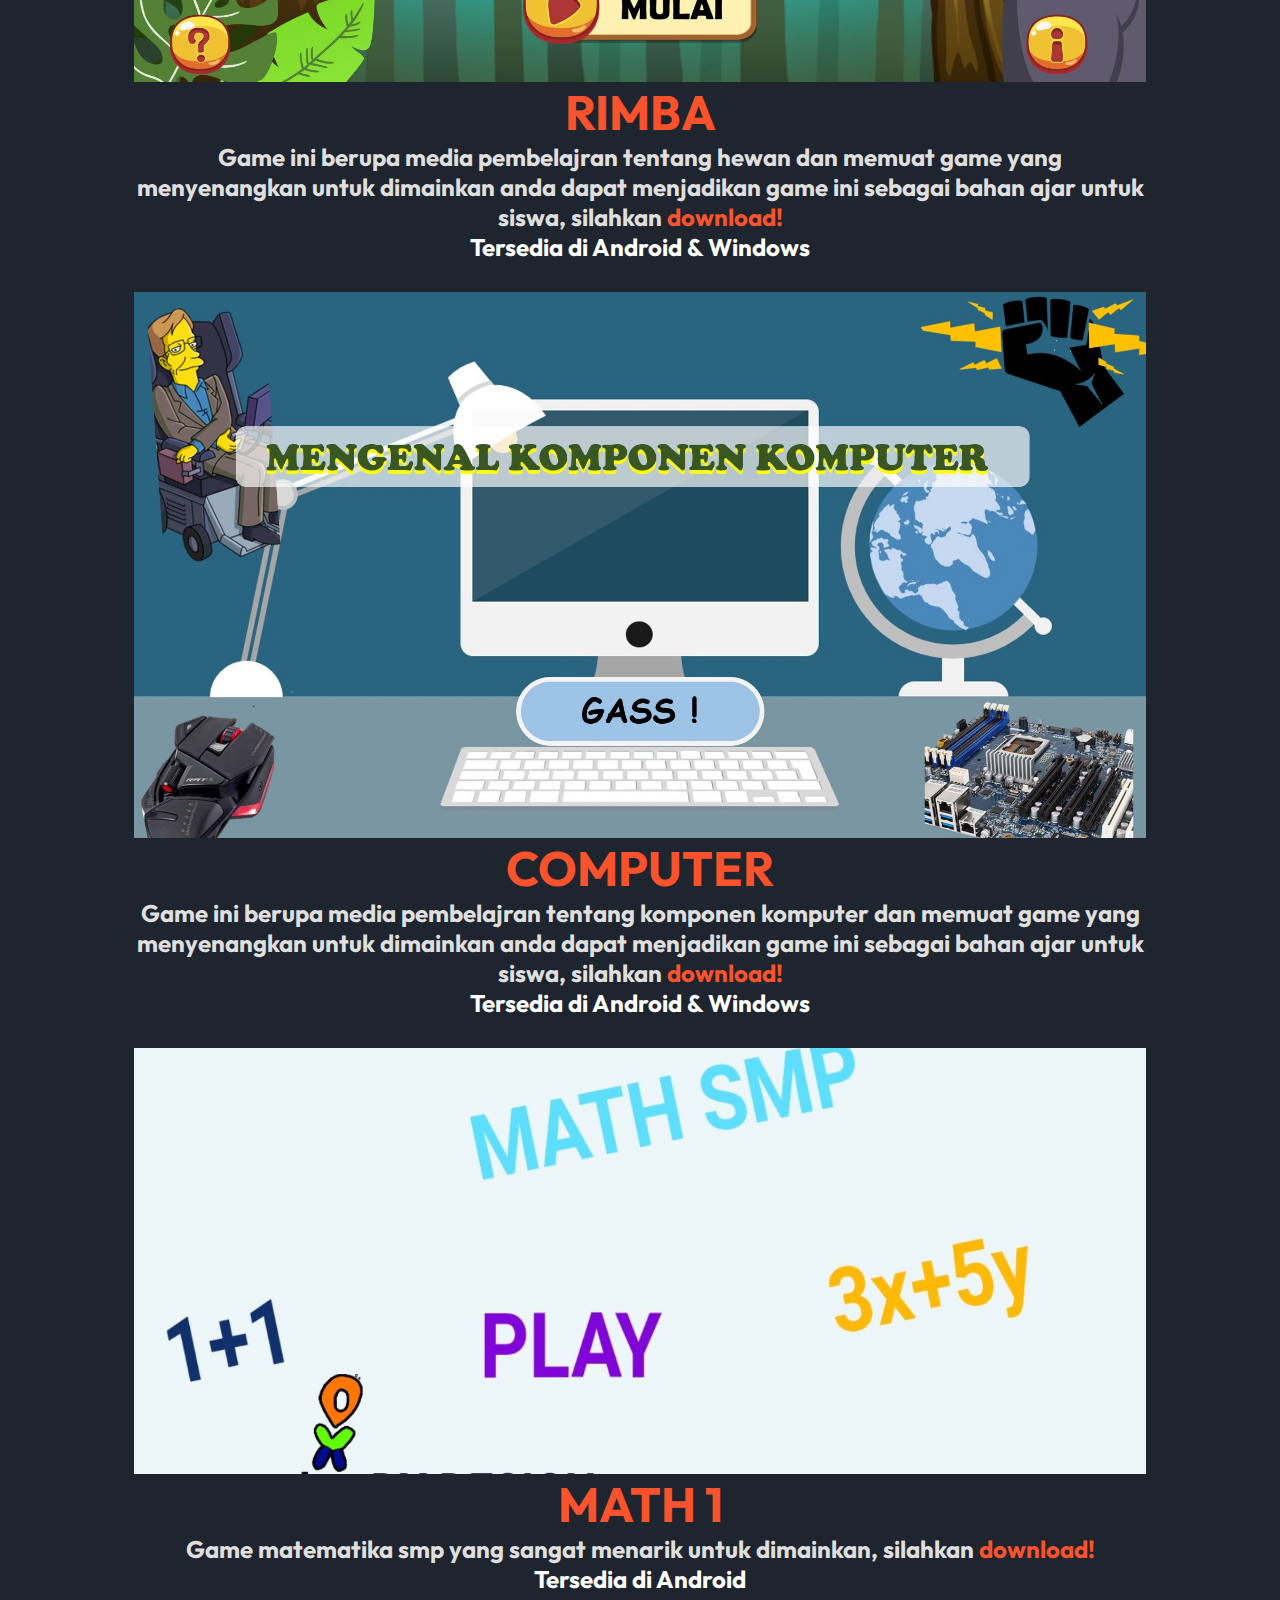
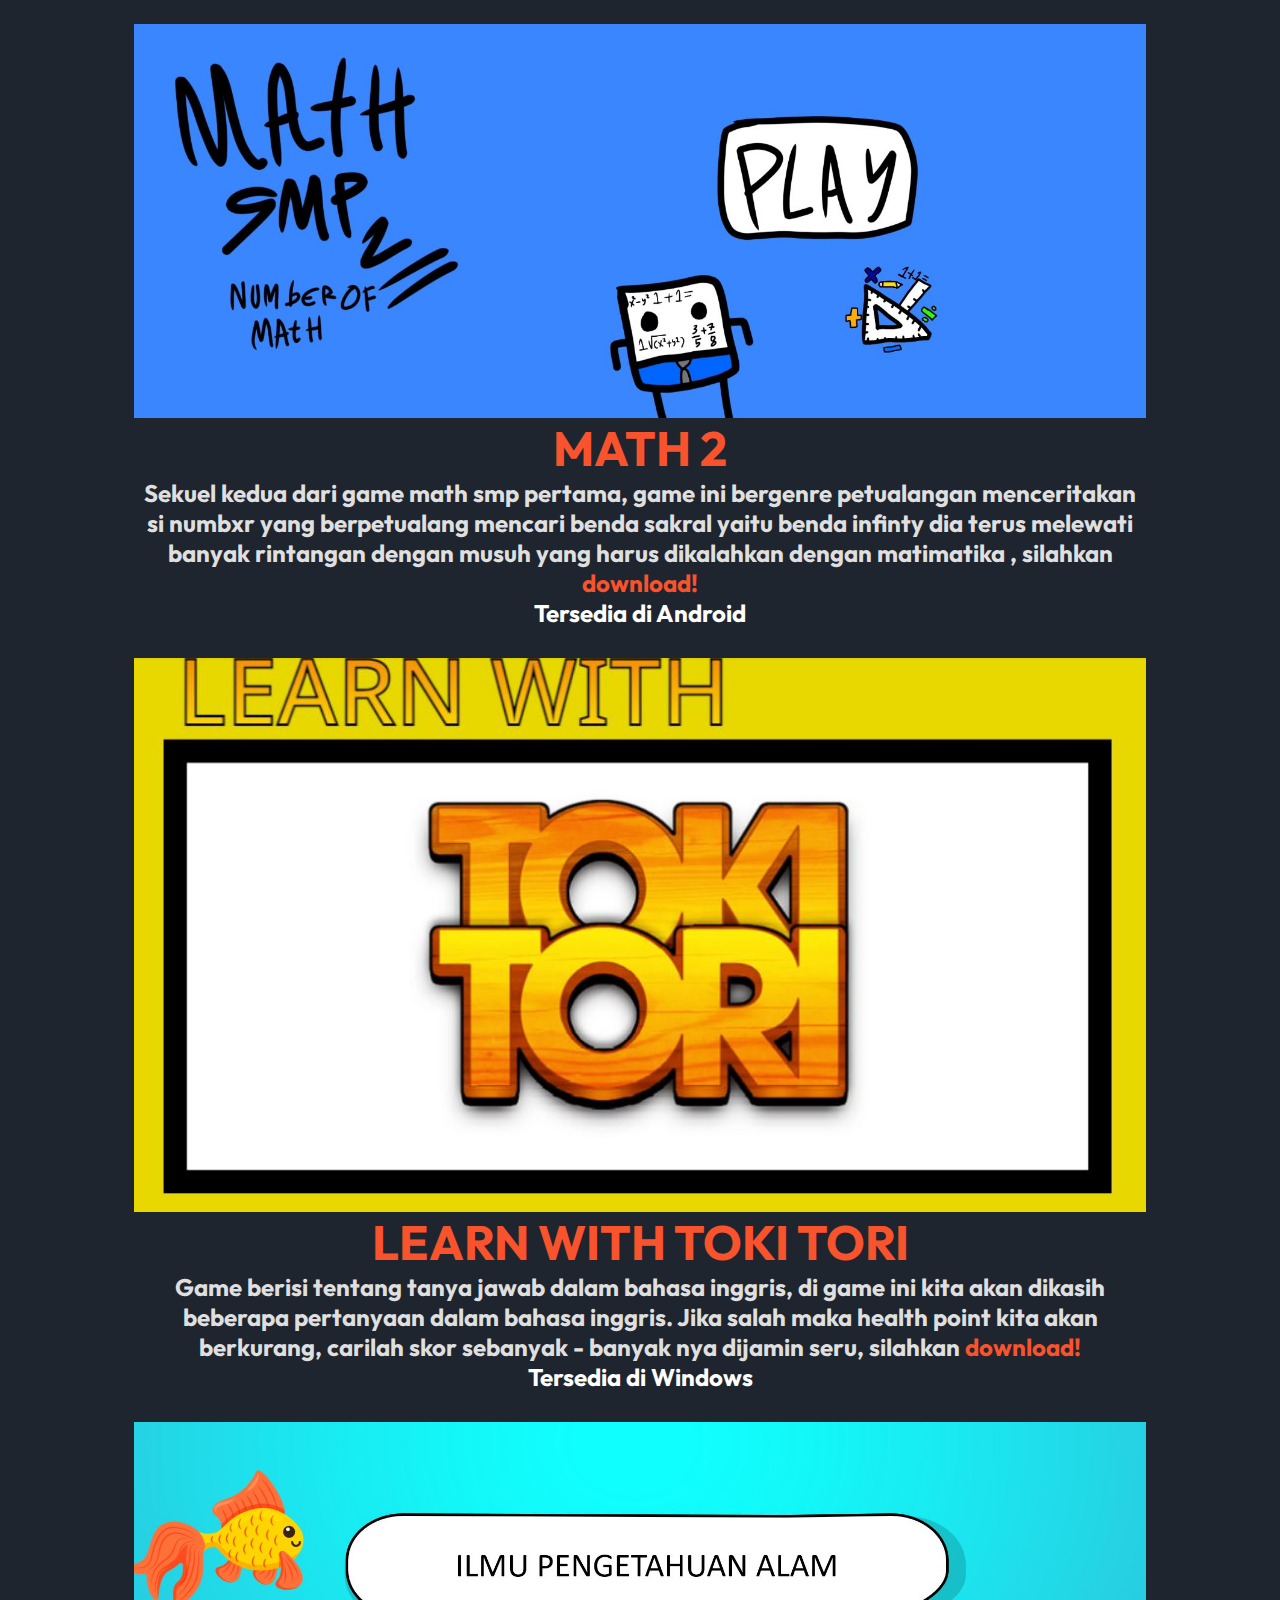
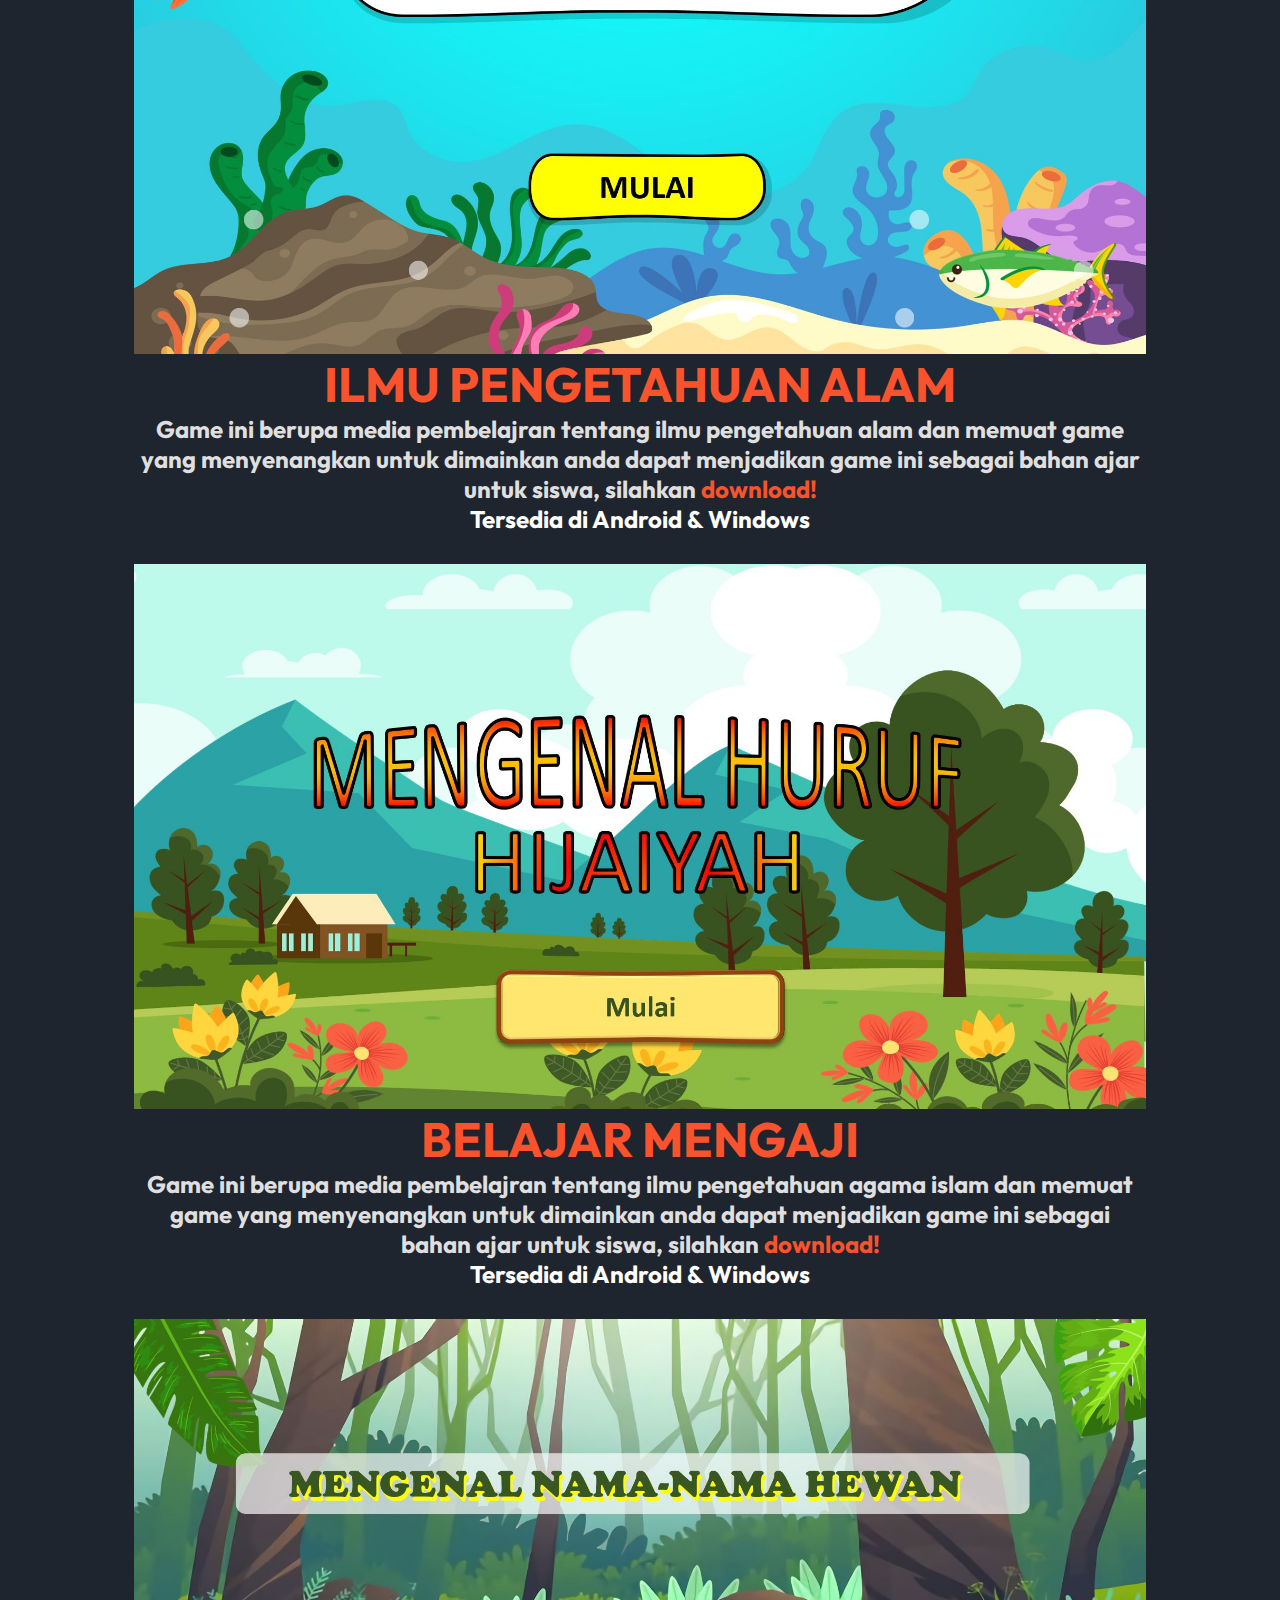
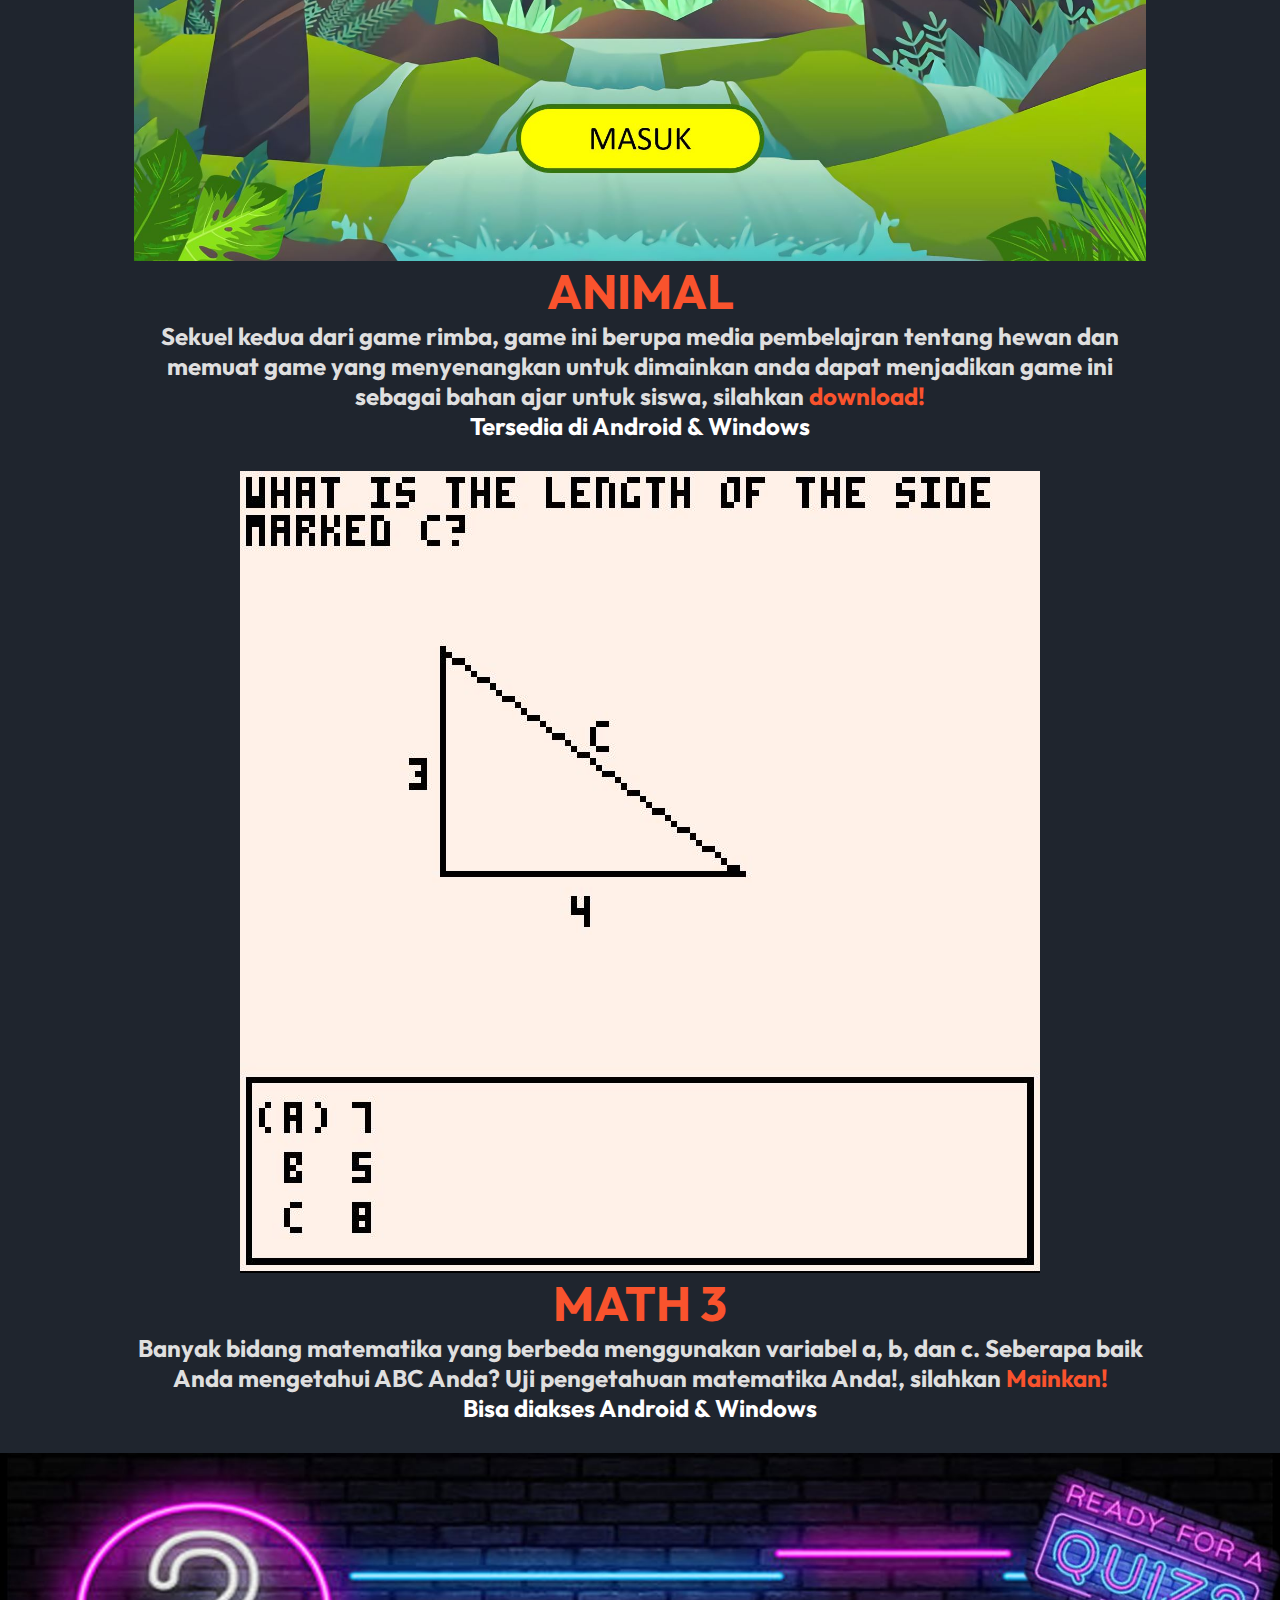
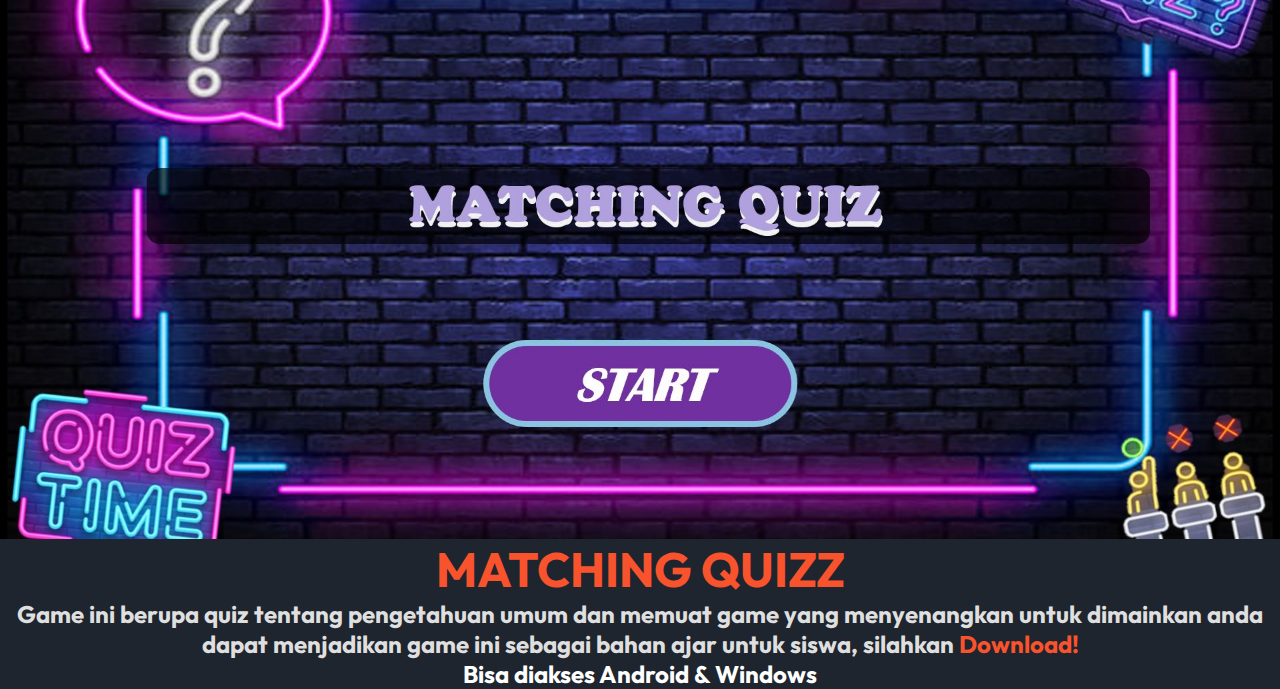
==== commit 961ce27e: "Add files via upload" ====
--- a/index.html
+++ b/index.html
@@ -51,7 +51,7 @@
                     <a href="https://www.t.me/dezky_10/" style="--socialAni:1"><i class='bx bxl-telegram'></i></a>
                     <a href="https://instagram.com/dezky_10?igshid=NGVhN2U2NjQ0Yg==" style="--socialAni:2"><i class='bx bxl-instagram'></i></a>
                     <a href="https://x.com/Shadow681095649?t=EJhwp7OzksY5TbclOTe6Fg&s=08" style="--socialAni:3"><i class='bx bxl-twitter'></i></a>
-                    <a href="https://youtube.com/@EDUGAMEPTIKC?si=mvFKgUnX5-CYfTDN" style="--socialAni:4"><i class='bx bxl-youtube'></i></a>
+                    <a href="https://youtube.com/@EDUGAMES-2023?si=okB2jSJhqZ2aCqYn" style="--socialAni:4"><i class='bx bxl-youtube'></i></a>
                 </div> 
             </div>
         </div>
@@ -161,6 +161,32 @@
                     <h5><span style="color:#dfdfdf;">Sekuel kedua dari game rimba, game  ini  berupa media  pembelajran  tentang hewan dan memuat game yang menyenangkan untuk dimainkan anda dapat menjadikan game ini  sebagai bahan  ajar untuk siswa, silahkan <a href="https://tutwuri.id/VA7tu"><span style="color: #f9532d;">download!</a></h5> 
                     <h5>Tersedia di Android & Windows </h5>
                 </div>
+
+                <div class="detail">
+                    <h5>‎</h5>
+                </div>
+                
+                <div class="imag">
+                    <img src="game ke9.JPG" alt="" class="img-w">
+                </div>
+                <div class="detail">
+                    <h2><span style="color:#f9532d;">MATH 3</h2> 
+                    <h5><span style="color:#dfdfdf;">Banyak bidang matematika yang berbeda menggunakan variabel a, b, dan c. Seberapa baik Anda mengetahui ABC Anda? Uji pengetahuan matematika Anda!, silahkan <a href="math-abcs/export/html_export/MATH.html"><span style="color: #f9532d;">Mainkan!</a></h5> 
+                    <h5>Bisa diakses Android & Windows </h5>
+                </div>
+        </div>
+
+        <div class="detail">
+            <h5>‎</h5>
+        </div>
+        
+        <div class="imag">
+            <img src="quizz.JPG" alt="" class="img-w">
+        </div>
+        <div class="detail">
+            <h2><span style="color:#f9532d;">MATCHING QUIZZ</h2> 
+            <h5><span style="color:#dfdfdf;">Game  ini  berupa quiz tentang pengetahuan umum dan memuat game yang menyenangkan untuk dimainkan anda dapat menjadikan game ini  sebagai bahan  ajar untuk siswa, silahkan <a href="https://tutwuri.id/85cY"><span style="color: #f9532d;">Download!</a></h5> 
+            <h5>Bisa diakses Android & Windows </h5>
         </div>
     </section>    
 </body>
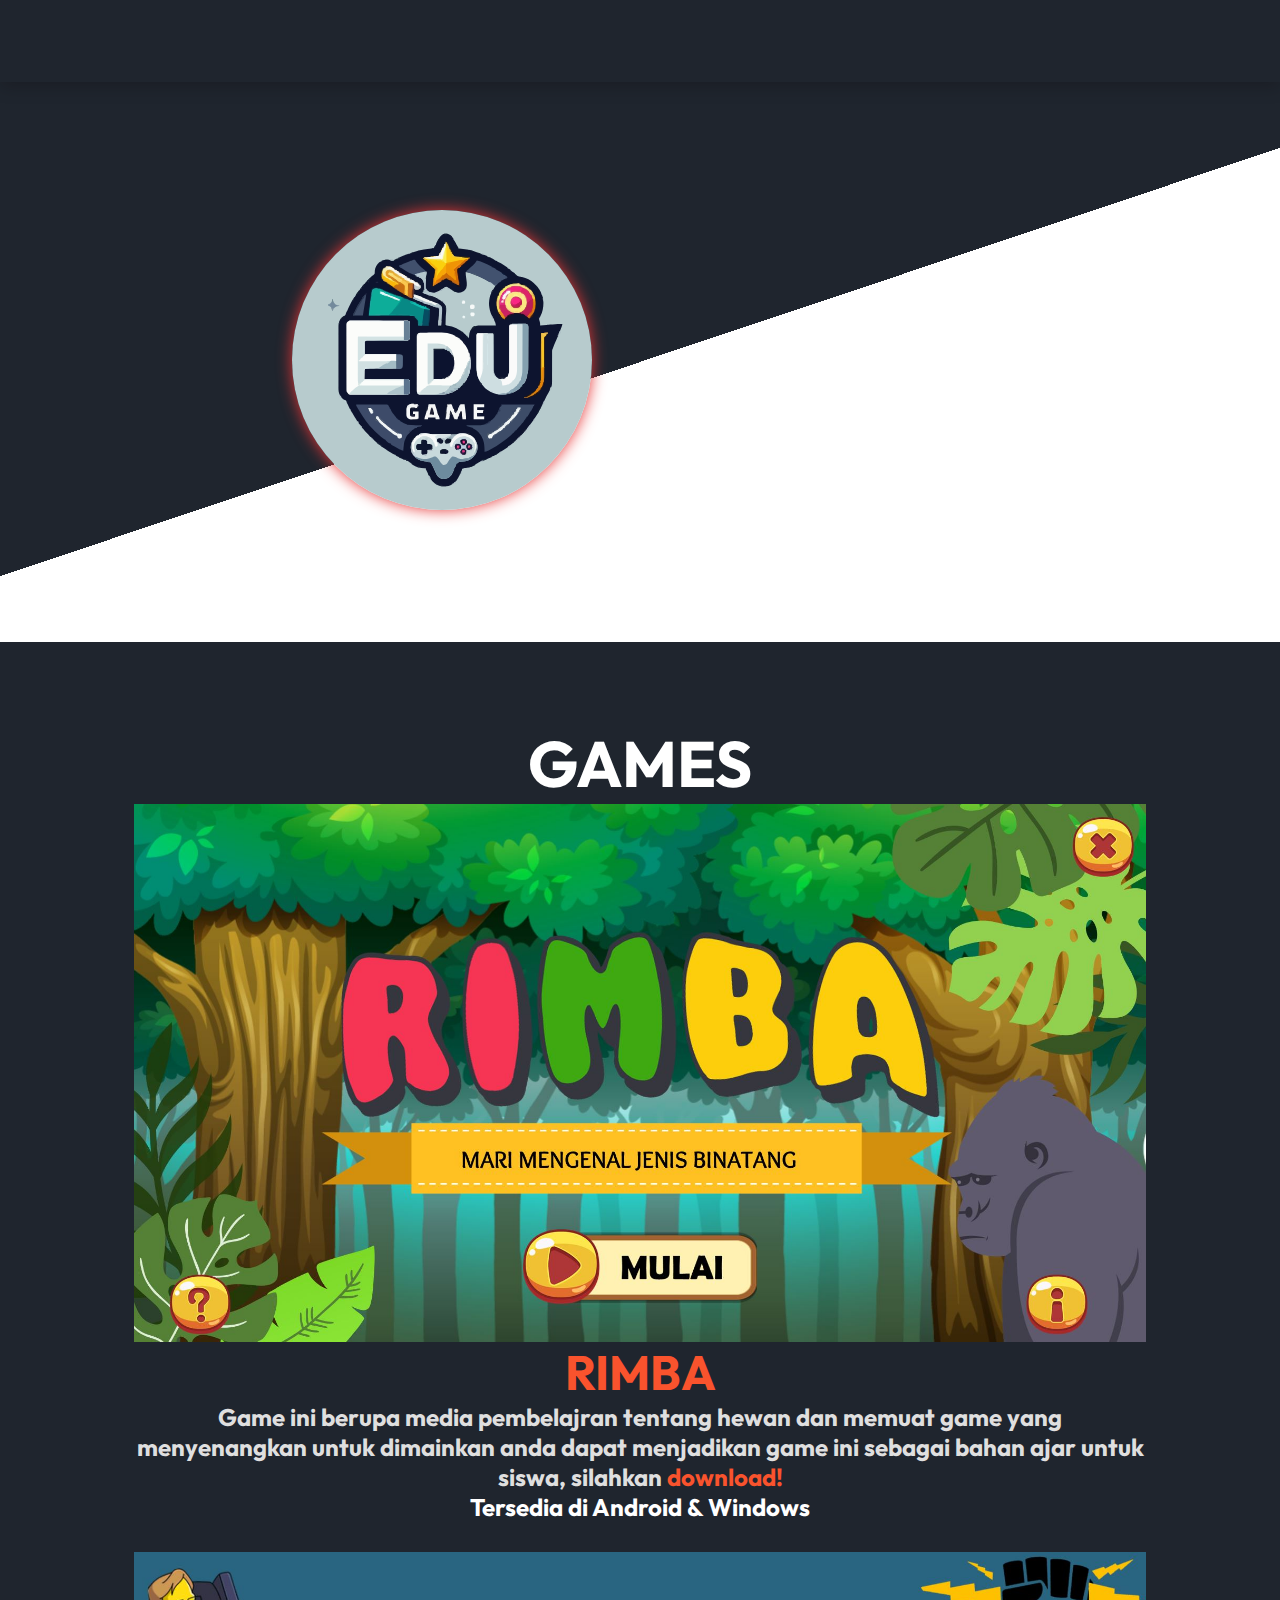
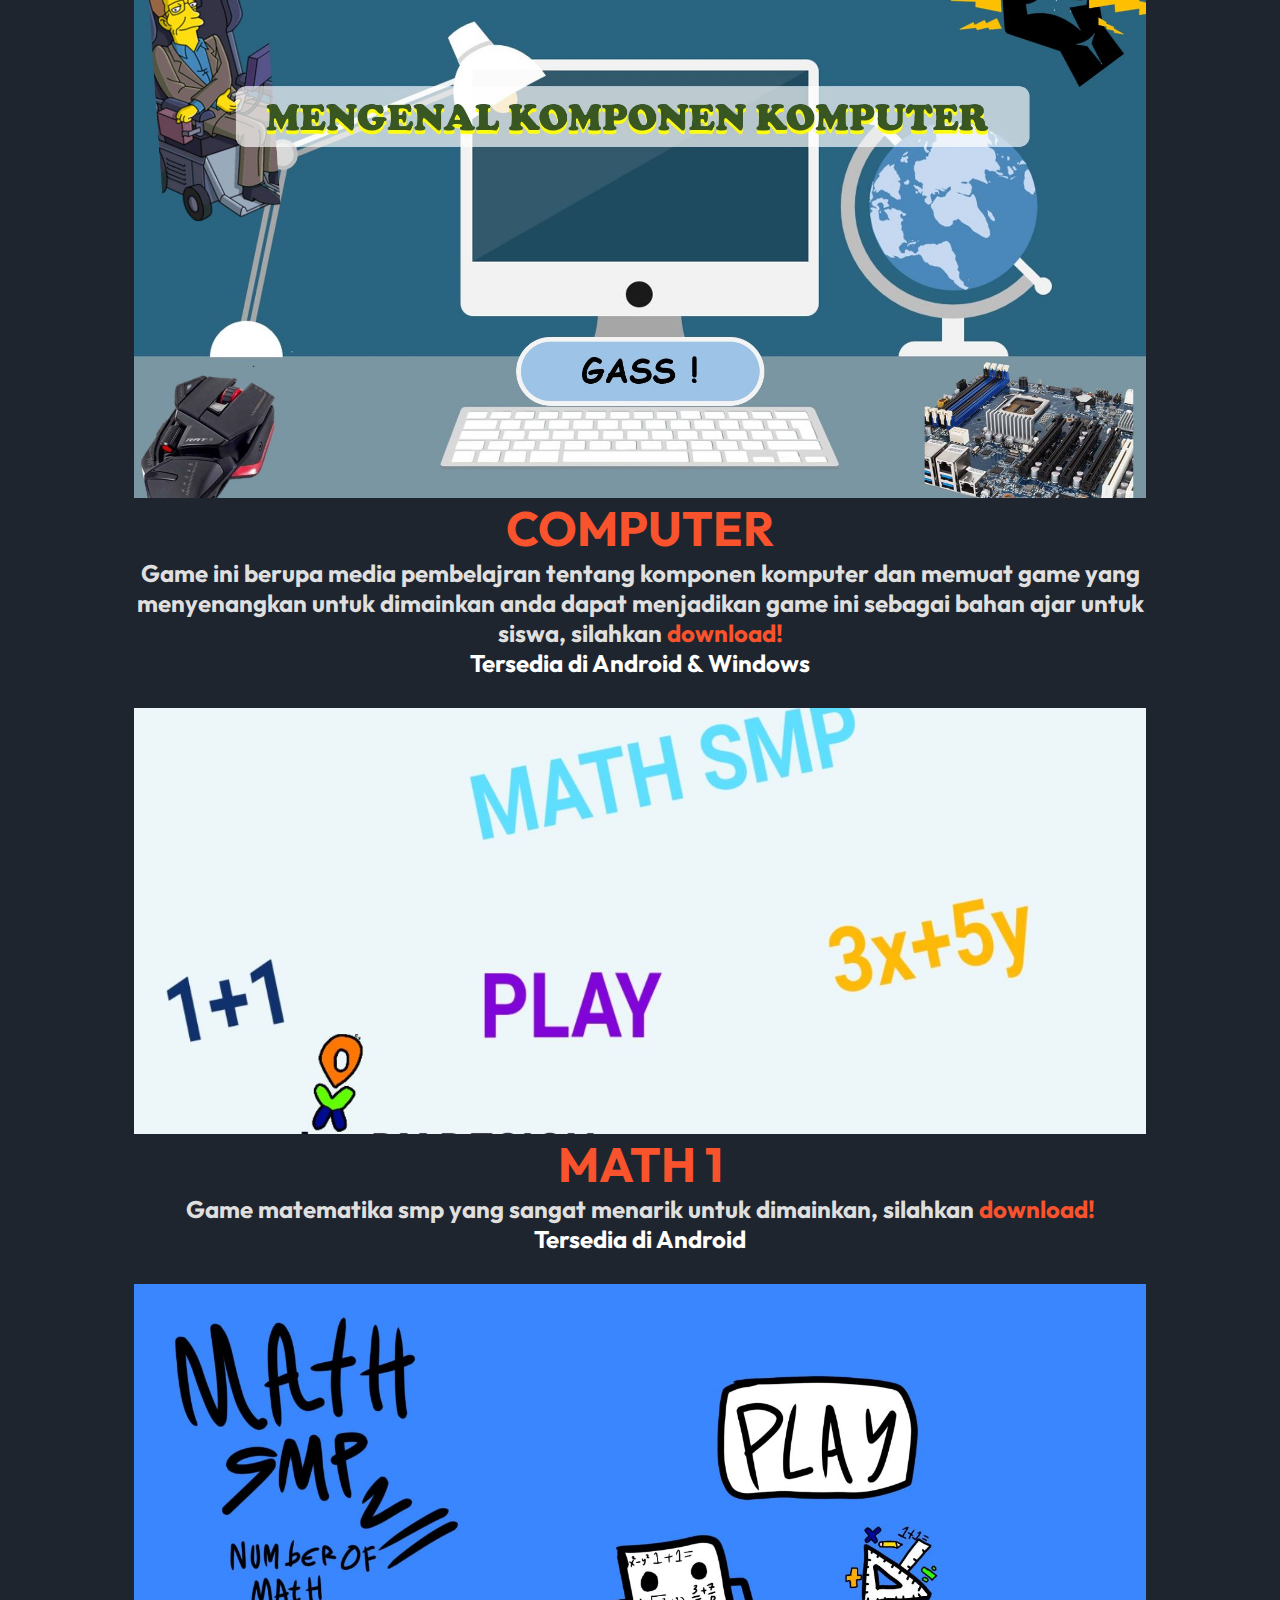
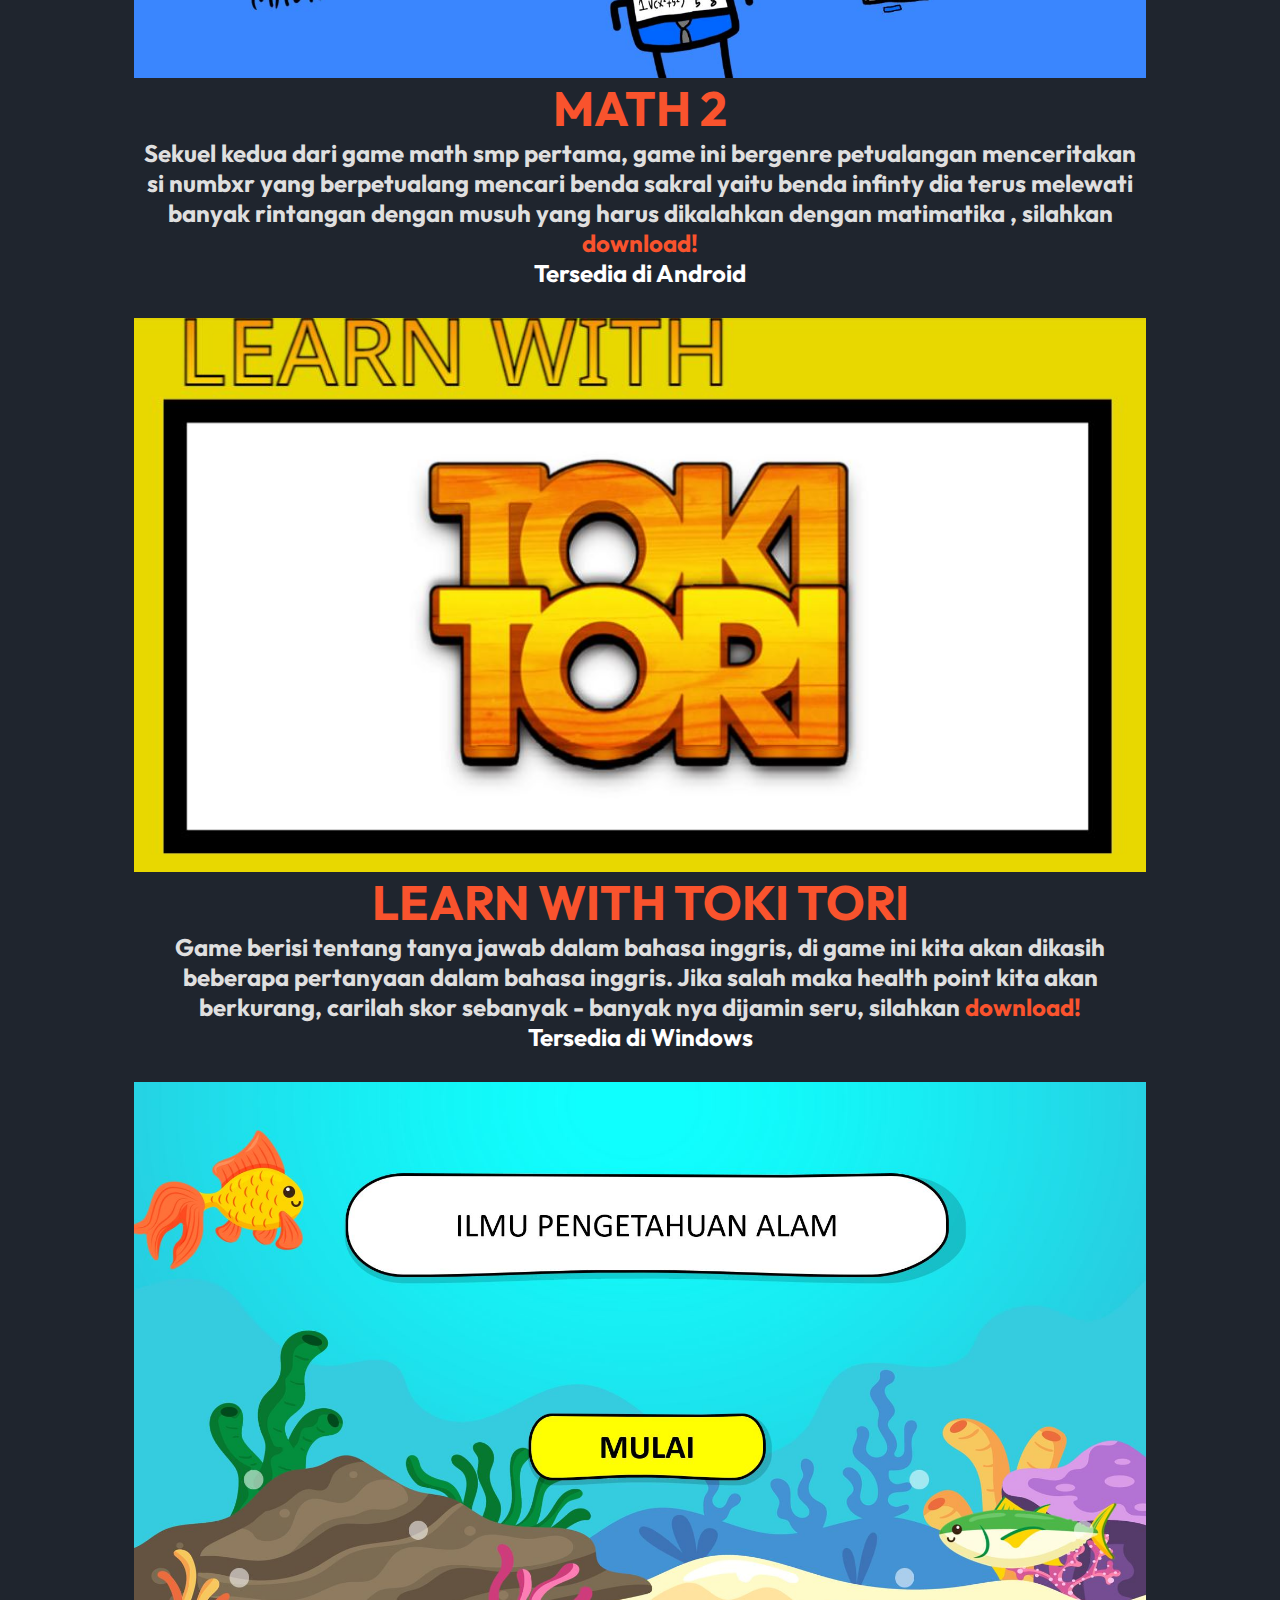
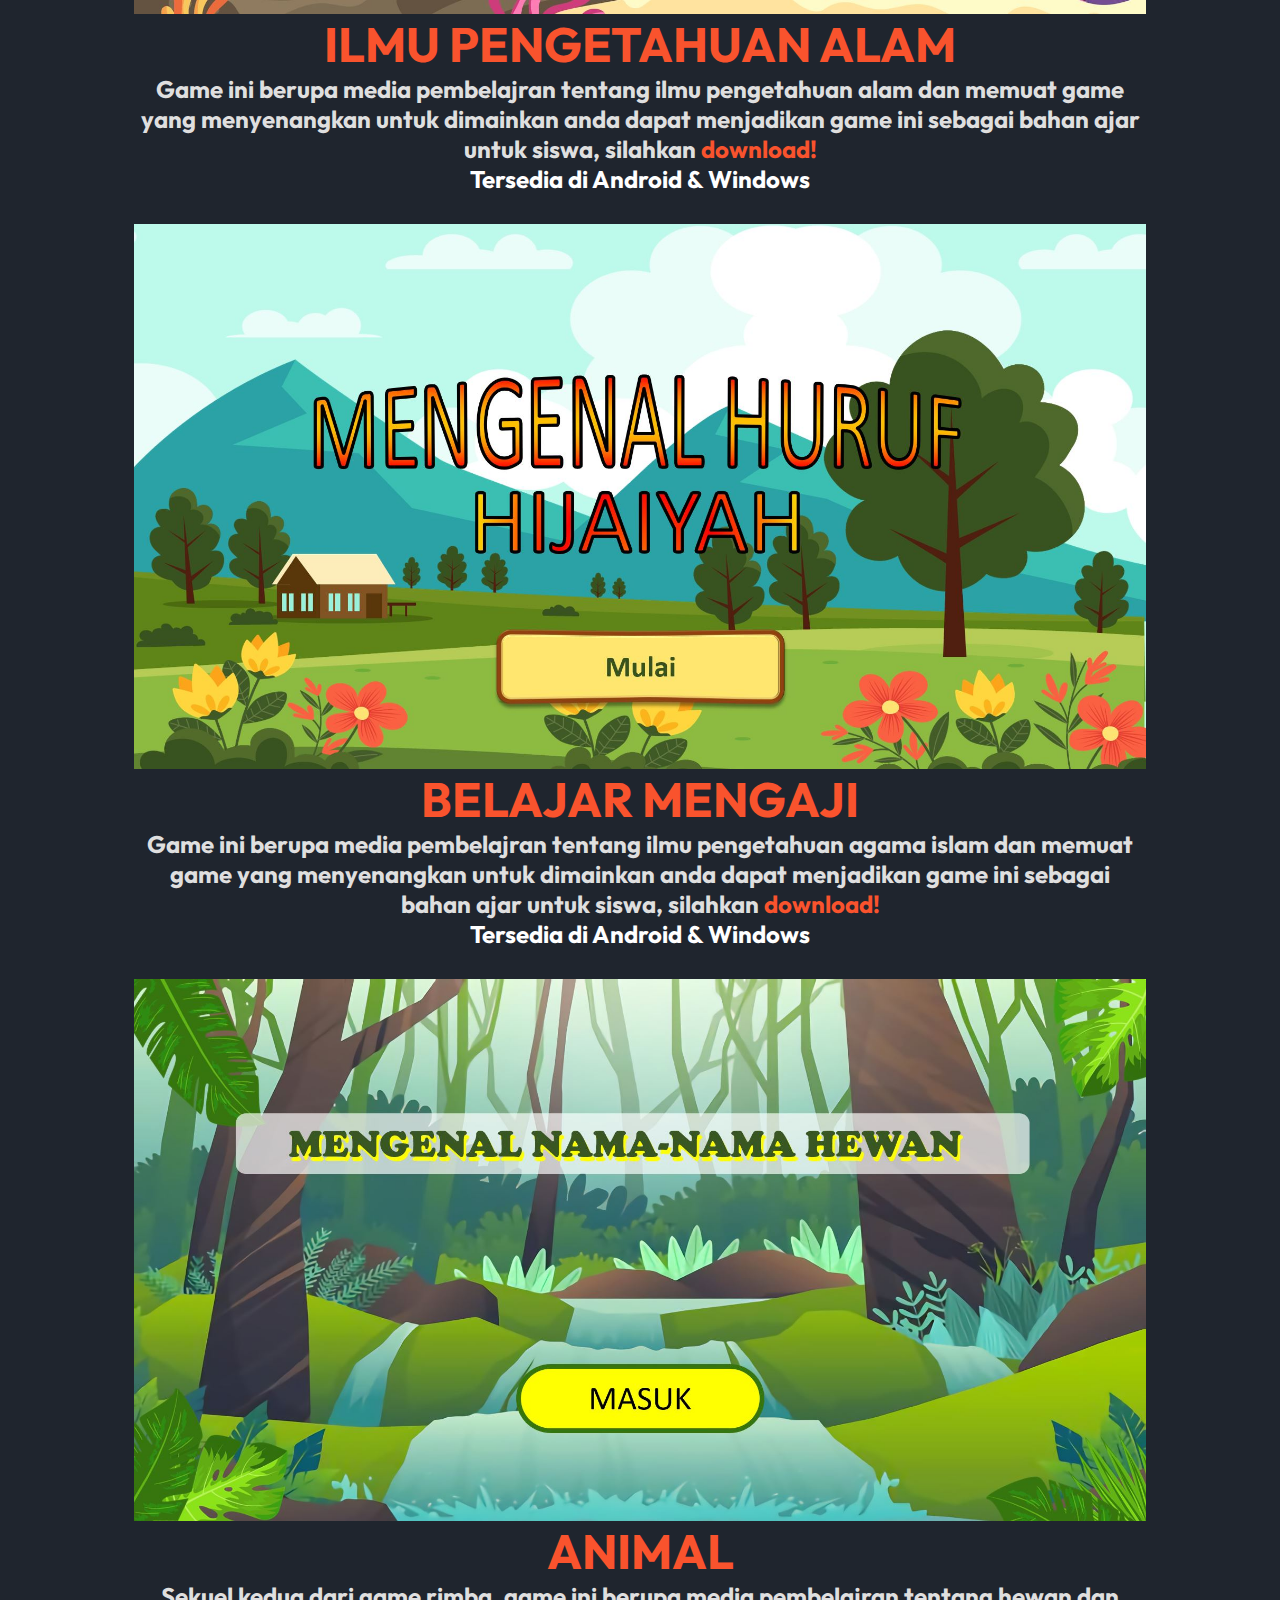
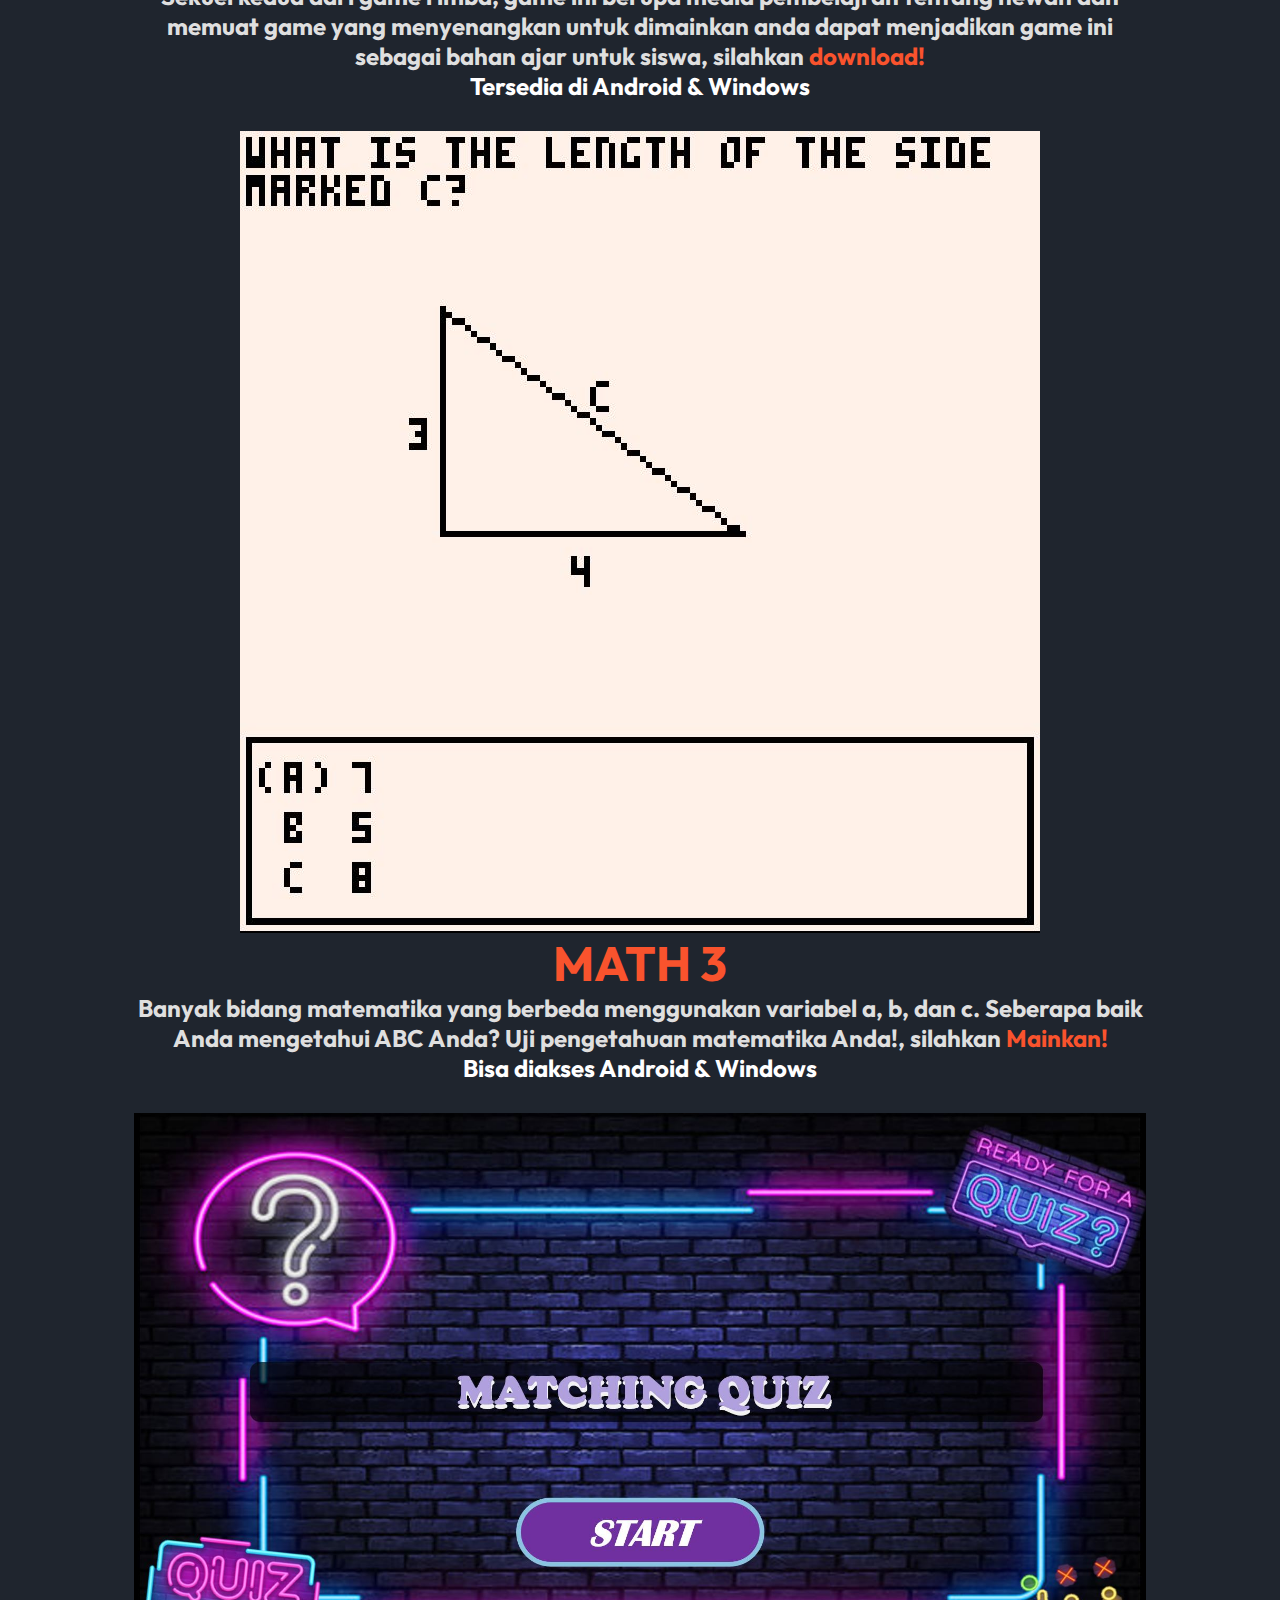
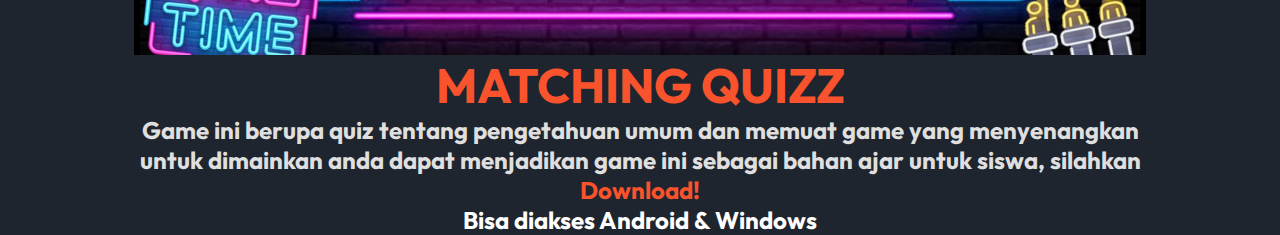
==== commit 8f797ddc: "Add files via upload" ====
--- a/index.html
+++ b/index.html
@@ -17,7 +17,7 @@
     <header class="container">
         <div class="page-header">
             <div class="logo">
-                <img src="logo game.jpg" alt="" class="img-w">
+                <img src="logo game.jpg" alt="" class="img-a">
 
             </div>
             
@@ -51,7 +51,7 @@
                     <a href="https://www.t.me/dezky_10/" style="--socialAni:1"><i class='bx bxl-telegram'></i></a>
                     <a href="https://instagram.com/dezky_10?igshid=NGVhN2U2NjQ0Yg==" style="--socialAni:2"><i class='bx bxl-instagram'></i></a>
                     <a href="https://x.com/Shadow681095649?t=EJhwp7OzksY5TbclOTe6Fg&s=08" style="--socialAni:3"><i class='bx bxl-twitter'></i></a>
-                    <a href="https://youtube.com/@EDUGAMES-2023?si=okB2jSJhqZ2aCqYn" style="--socialAni:4"><i class='bx bxl-youtube'></i></a>
+                    <a href="https://youtube.com/@EDUGAMEPTIKC?si=c7F605LIEuJj6xV5" style="--socialAni:4"><i class='bx bxl-youtube'></i></a>
                 </div> 
             </div>
         </div>
@@ -174,19 +174,21 @@
                     <h5><span style="color:#dfdfdf;">Banyak bidang matematika yang berbeda menggunakan variabel a, b, dan c. Seberapa baik Anda mengetahui ABC Anda? Uji pengetahuan matematika Anda!, silahkan <a href="math-abcs/export/html_export/MATH.html"><span style="color: #f9532d;">Mainkan!</a></h5> 
                     <h5>Bisa diakses Android & Windows </h5>
                 </div>
-        </div>
 
-        <div class="detail">
-            <h5>‎</h5>
-        </div>
-        
-        <div class="imag">
-            <img src="quizz.JPG" alt="" class="img-w">
-        </div>
-        <div class="detail">
-            <h2><span style="color:#f9532d;">MATCHING QUIZZ</h2> 
-            <h5><span style="color:#dfdfdf;">Game  ini  berupa quiz tentang pengetahuan umum dan memuat game yang menyenangkan untuk dimainkan anda dapat menjadikan game ini  sebagai bahan  ajar untuk siswa, silahkan <a href="https://tutwuri.id/85cY"><span style="color: #f9532d;">Download!</a></h5> 
-            <h5>Bisa diakses Android & Windows </h5>
+            <div class="detail">
+                <h5>‎</h5>
+            </div>
+            
+            <div class="imag">
+                <img src="quizz.JPG" alt="" class="img-w">
+            </div>
+            <div class="detail">
+                <h2><span style="color:#f9532d;">MATCHING QUIZZ</h2> 
+                <h5><span style="color:#dfdfdf;">Game  ini  berupa quiz tentang pengetahuan umum dan memuat game yang menyenangkan untuk dimainkan anda dapat menjadikan game ini  sebagai bahan  ajar untuk siswa, silahkan <a href="https://tutwuri.id/85cY"><span style="color: #f9532d;">Download!</a></h5> 
+                <h5>Bisa diakses Android & Windows </h5>
+            </div>
+
+            
         </div>
     </section>    
 </body>
--- a/index.css
+++ b/index.css
@@ -14,18 +14,29 @@
 
 body {
     font-family: 'Outfit', sans-serif;
-    background-color: var(--primary-dark);
+    background: var(--primary-dark);
     height: 100vh;
     color: #ffffff;
 }
 /* Genral */
 .container {
     padding: 0 8.4rem;
+      
 }
 
 .img-w {
     width: 100%;
     height: 100%;
+}
+.img-a{
+    position: static;
+    display:grid;
+    width: 50px;
+    height: 50px;
+    opacity: 0; 
+    border-radius: 50%;
+    animation: leftSideAni 1s ease forwards;
+    
 }
 /* Nav */
 header {
@@ -33,13 +44,16 @@
     position: relative;
     box-shadow: 0 4px 17px rgba(14, 1, 1, 0.227);
     position: sticky;
+    height: auto;
+    width: auto;
     top: 0;
-    right: 0;
     z-index: 1;
 }
 
 .page-header {
     display: flex;
+    height: auto;
+    width: auto;
     justify-content: space-between;
     align-items: center;
     padding: 1rem 0;
@@ -48,9 +62,11 @@
 }
 
 .logo {
+    position: relative;
+    display:grid;
     width: 50px;
     height: 50px;
-    opacity: 0;
+    opacity: 0; 
     border-radius: 50%;
     animation: leftSideAni 1s ease forwards;
 }
@@ -58,6 +74,7 @@
 .logo a {
     color: #fff;
     text-decoration: none;
+    
     
 }
 
@@ -110,13 +127,12 @@
 
 /* Section 1 */
 section{
-    height: 100vh;
-    display: grid;
-    background: var(--primary-dark); 
+    position: relative;
+    background: linear-gradient(161.5deg, #1F252E 50%, #fff 50%);
 }
 
 .main {
-    padding: 6rem 0;
+    padding: 8rem 0;
     display: grid;
     grid-template-columns: repeat(auto-fit, minmax(277px, 1fr));
     row-gap: 2rem;
@@ -126,7 +142,7 @@
 .main h3 {
     font-display:grid;
     color: #fff;
-    font-size: 2rem;
+    font-size: 1.5rem;
     opacity: 0;
     animation: topSideAni 1s ease forwards;
 }
@@ -172,6 +188,7 @@
 .images {
     margin-left: auto;
     width: 300px;
+    
 }   
 .images img {
     border-radius: 50%;
@@ -192,7 +209,9 @@
     
 }
 .black{
-    background-color:#1F252E;
+    background-color:var(--primary-dark);
+    height: auto;
+    width: auto;
 }
 h4{
     text-align:center;
